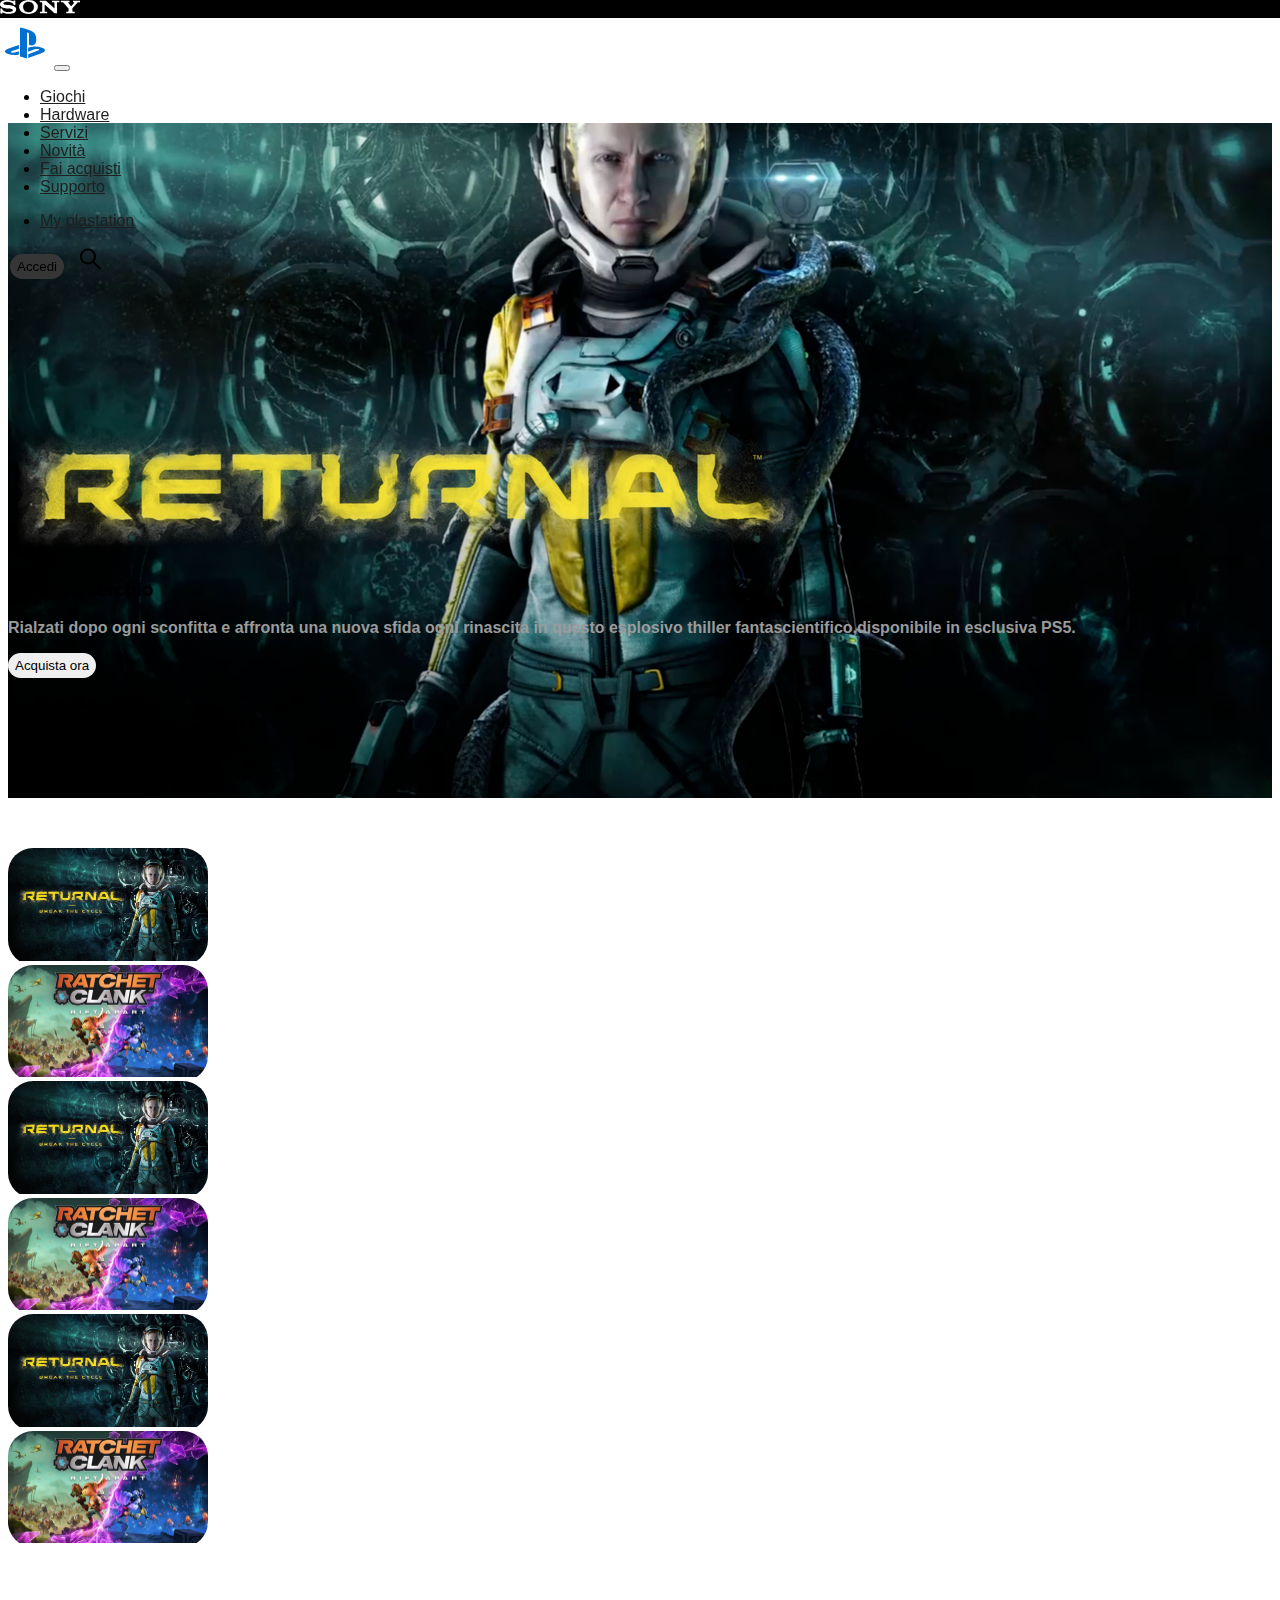
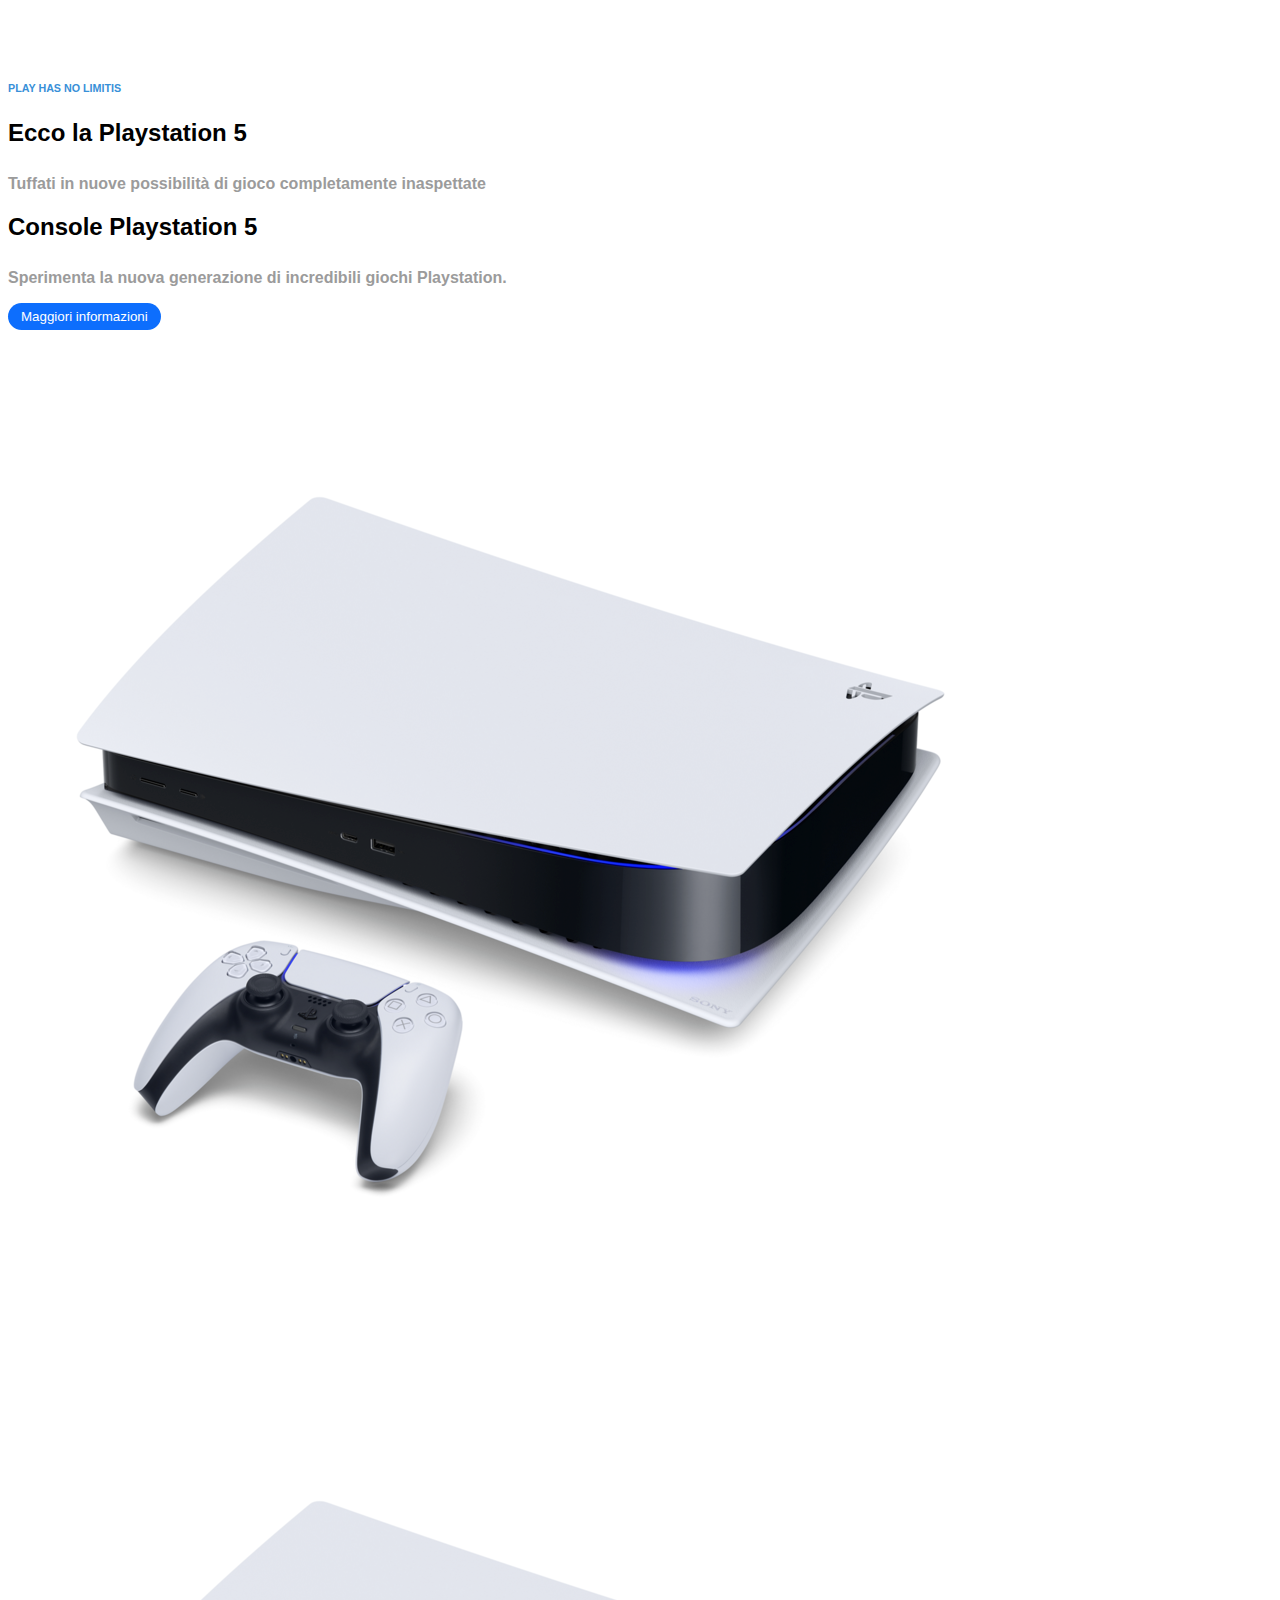
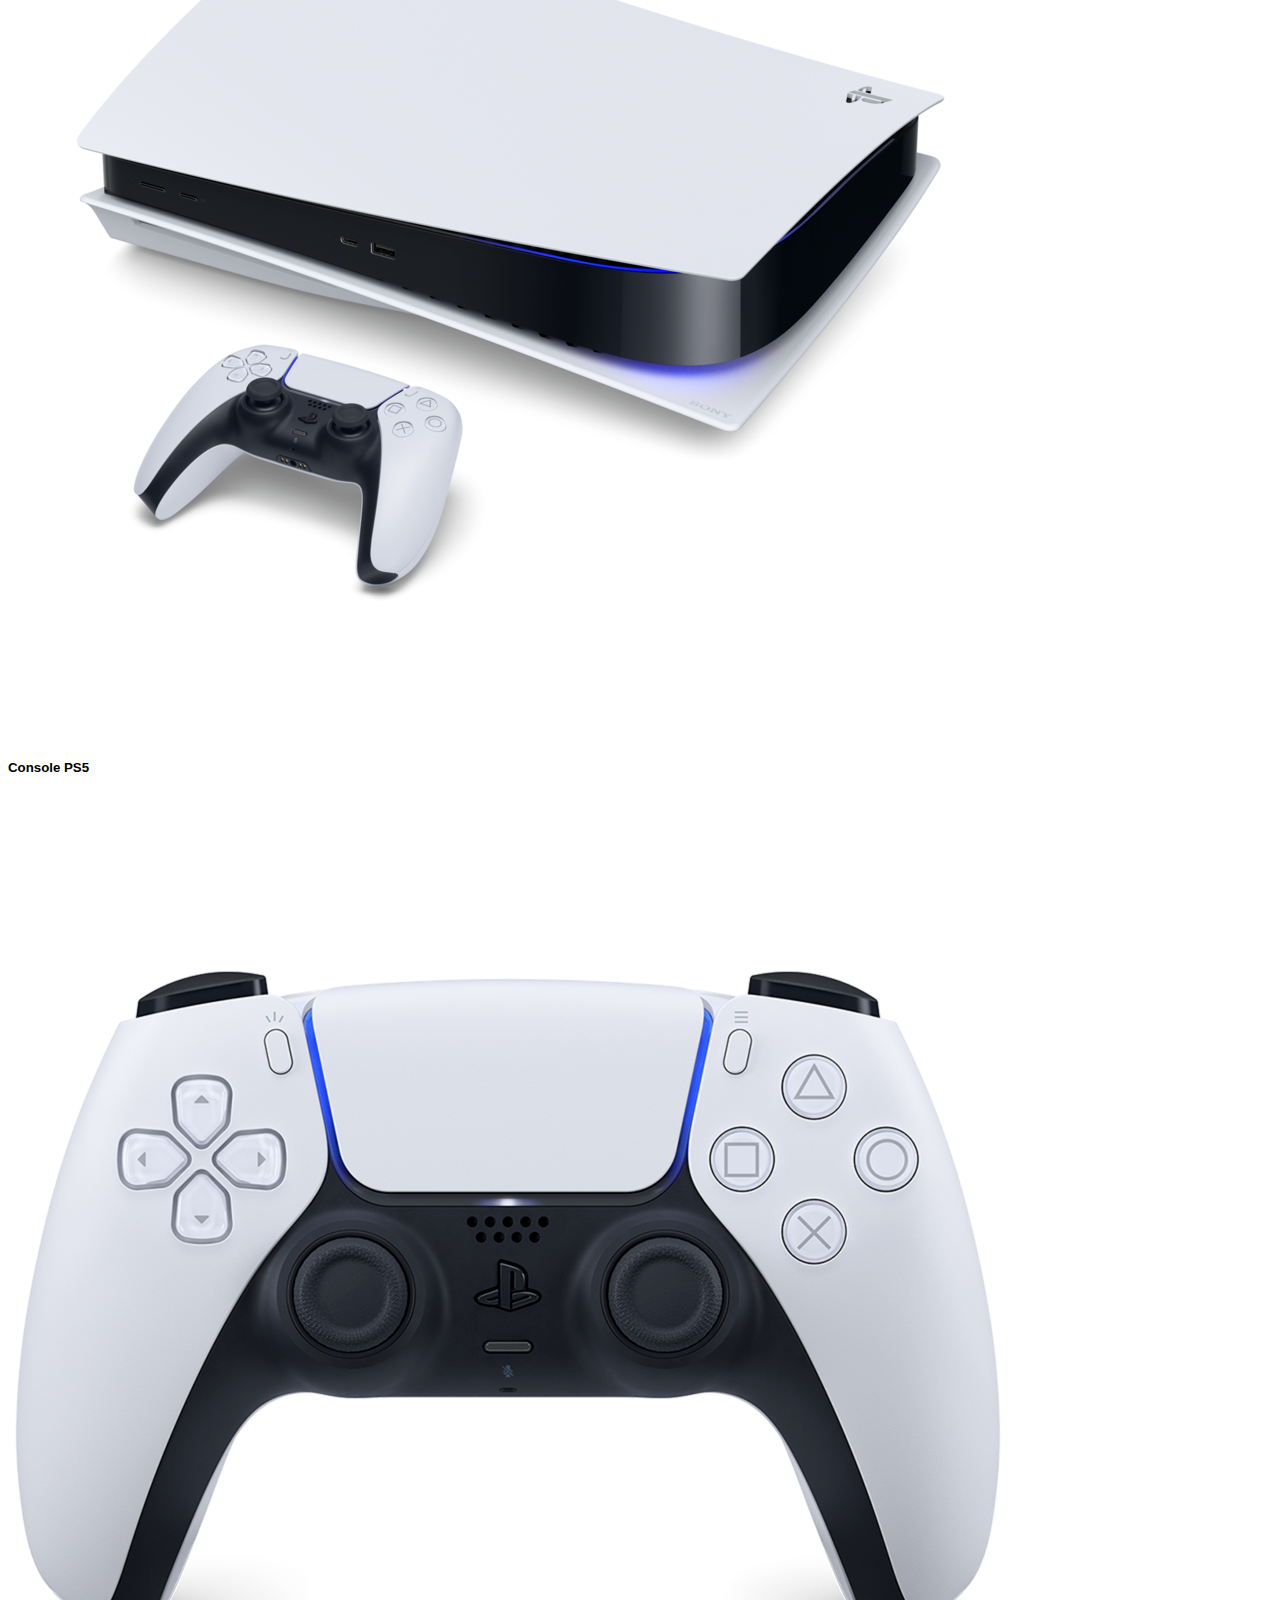
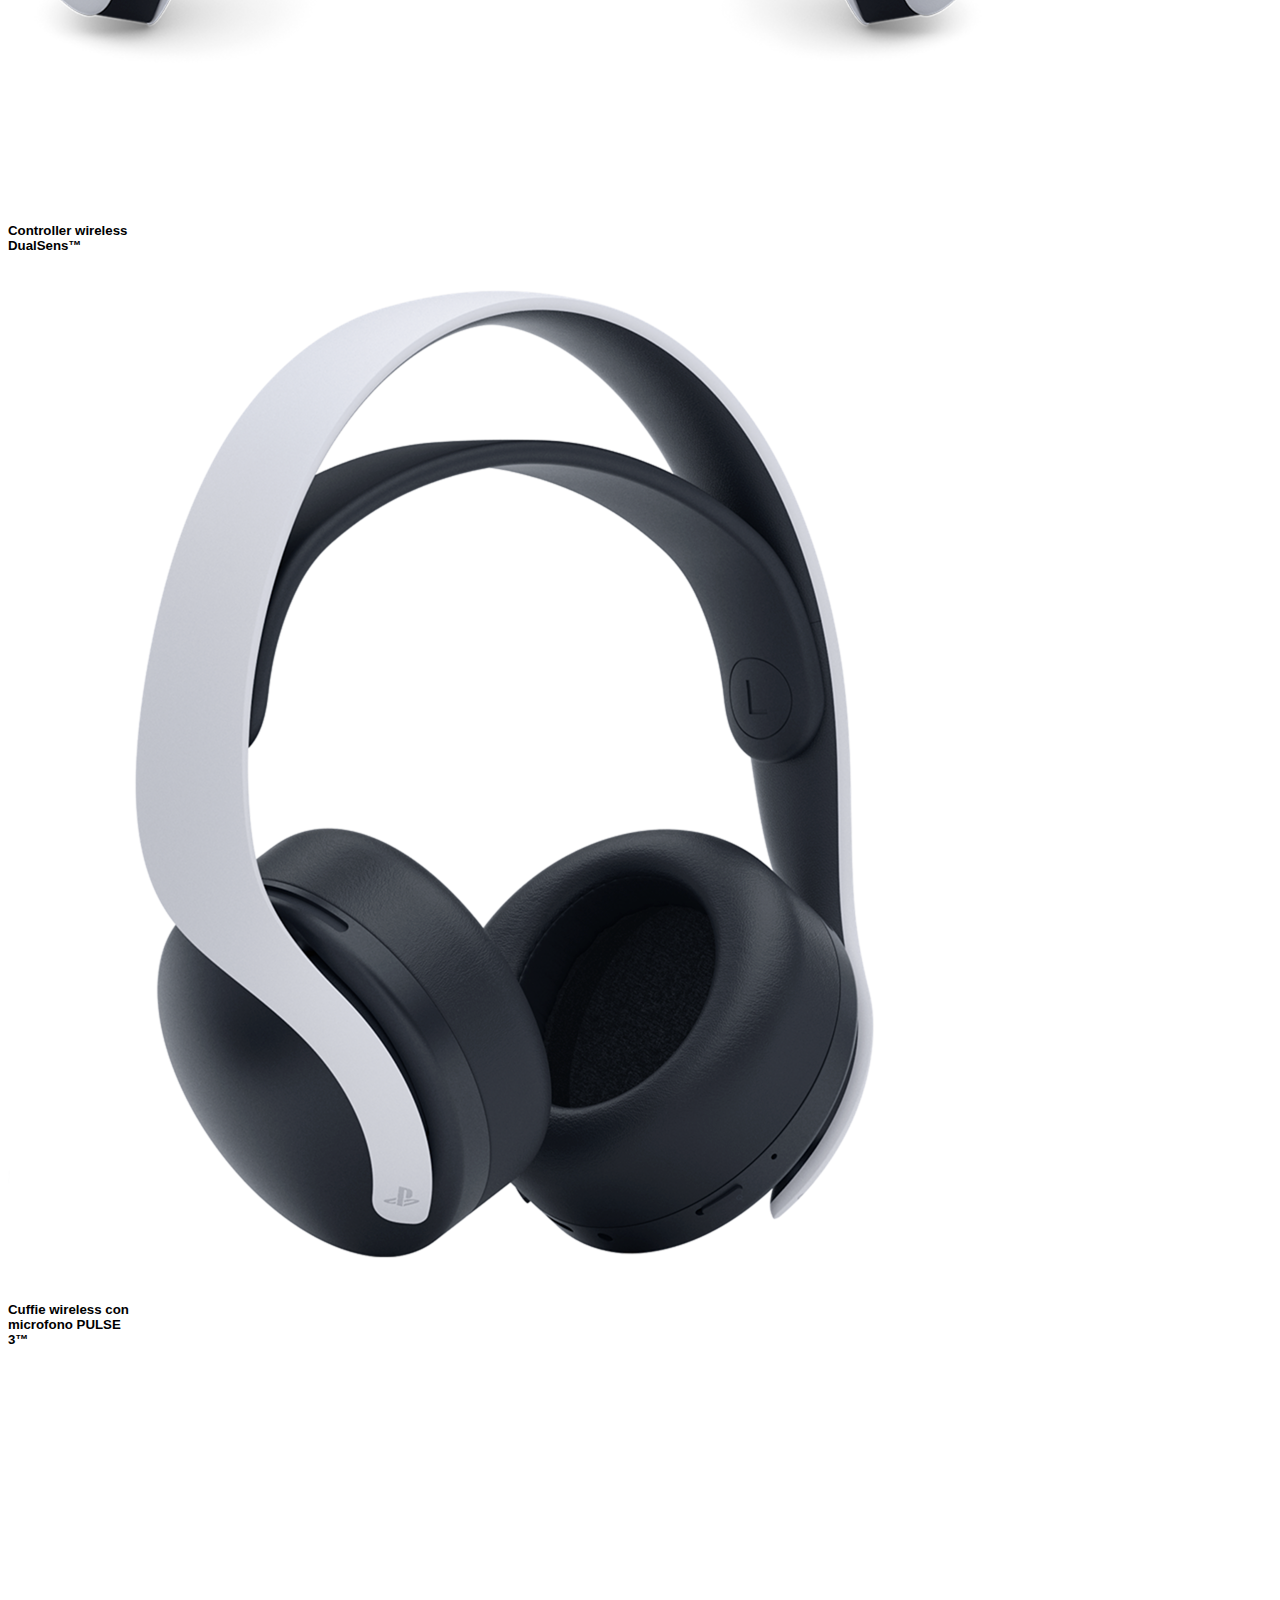
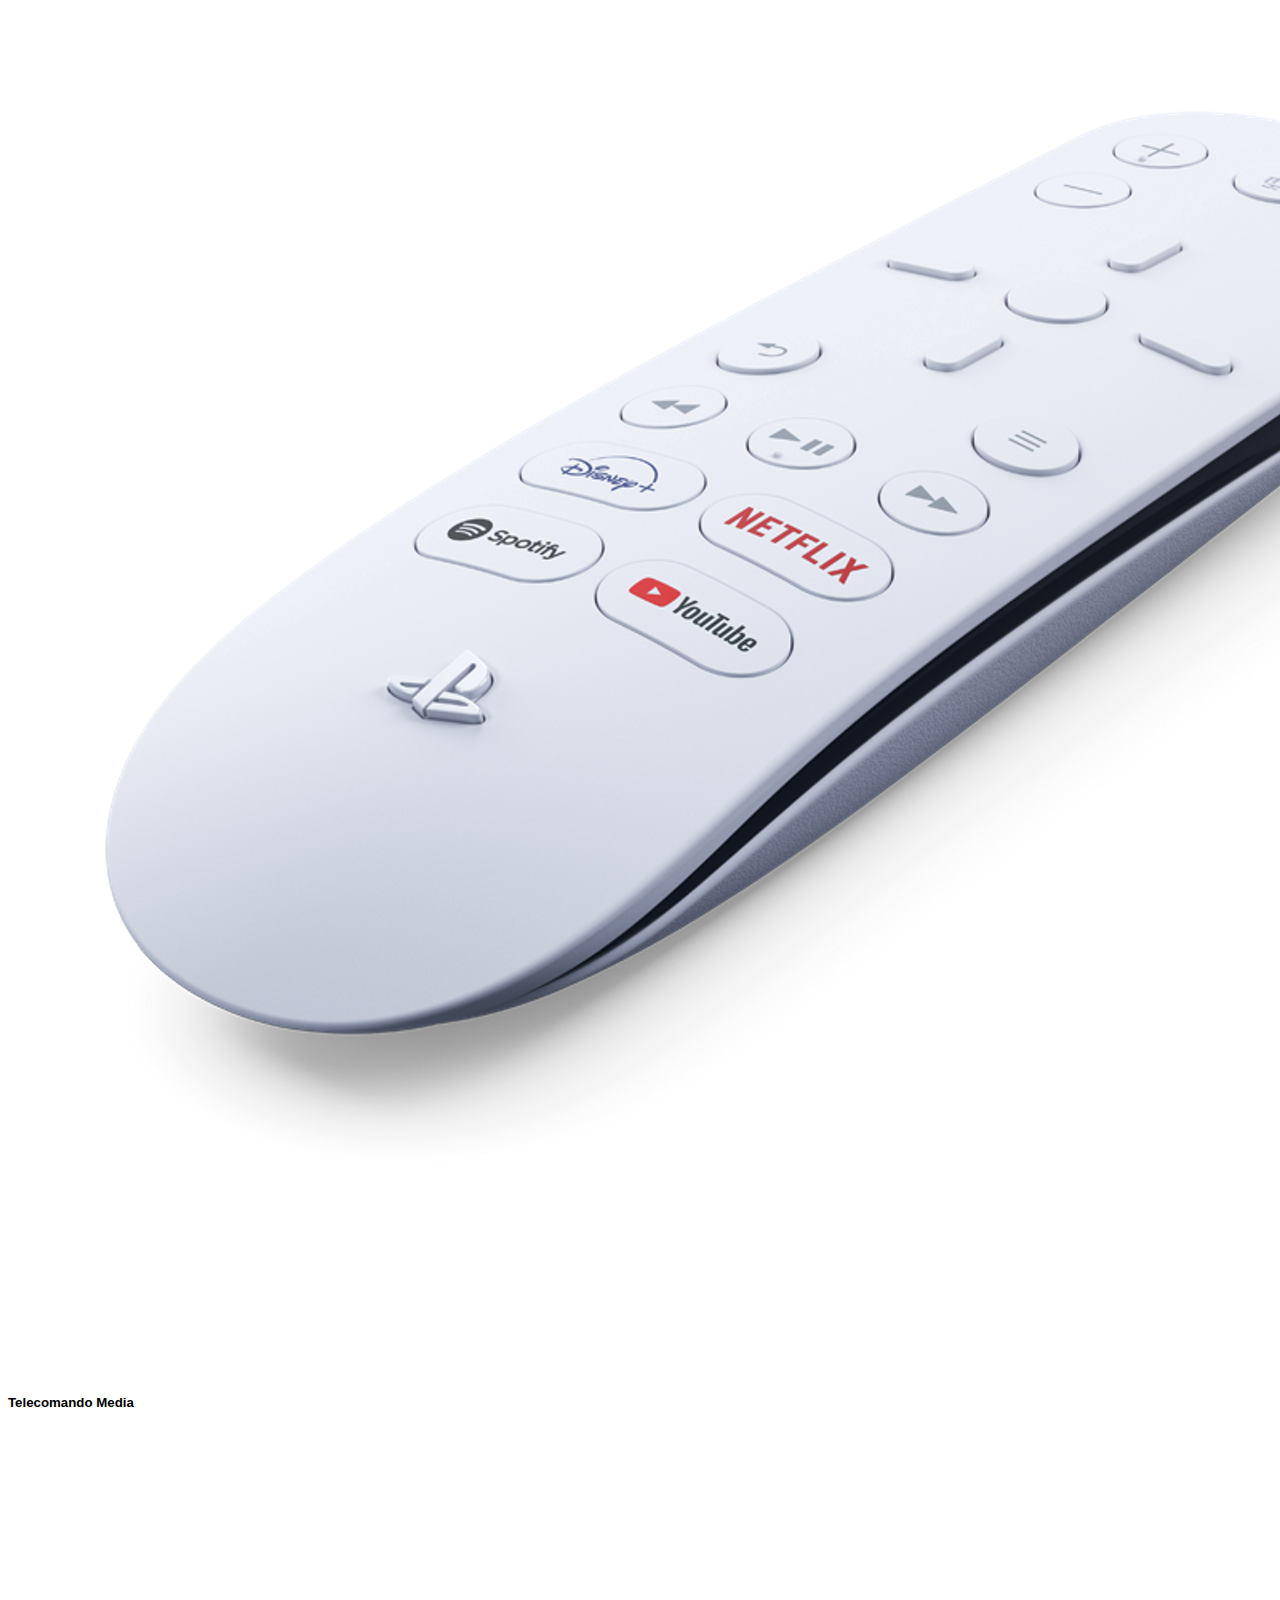
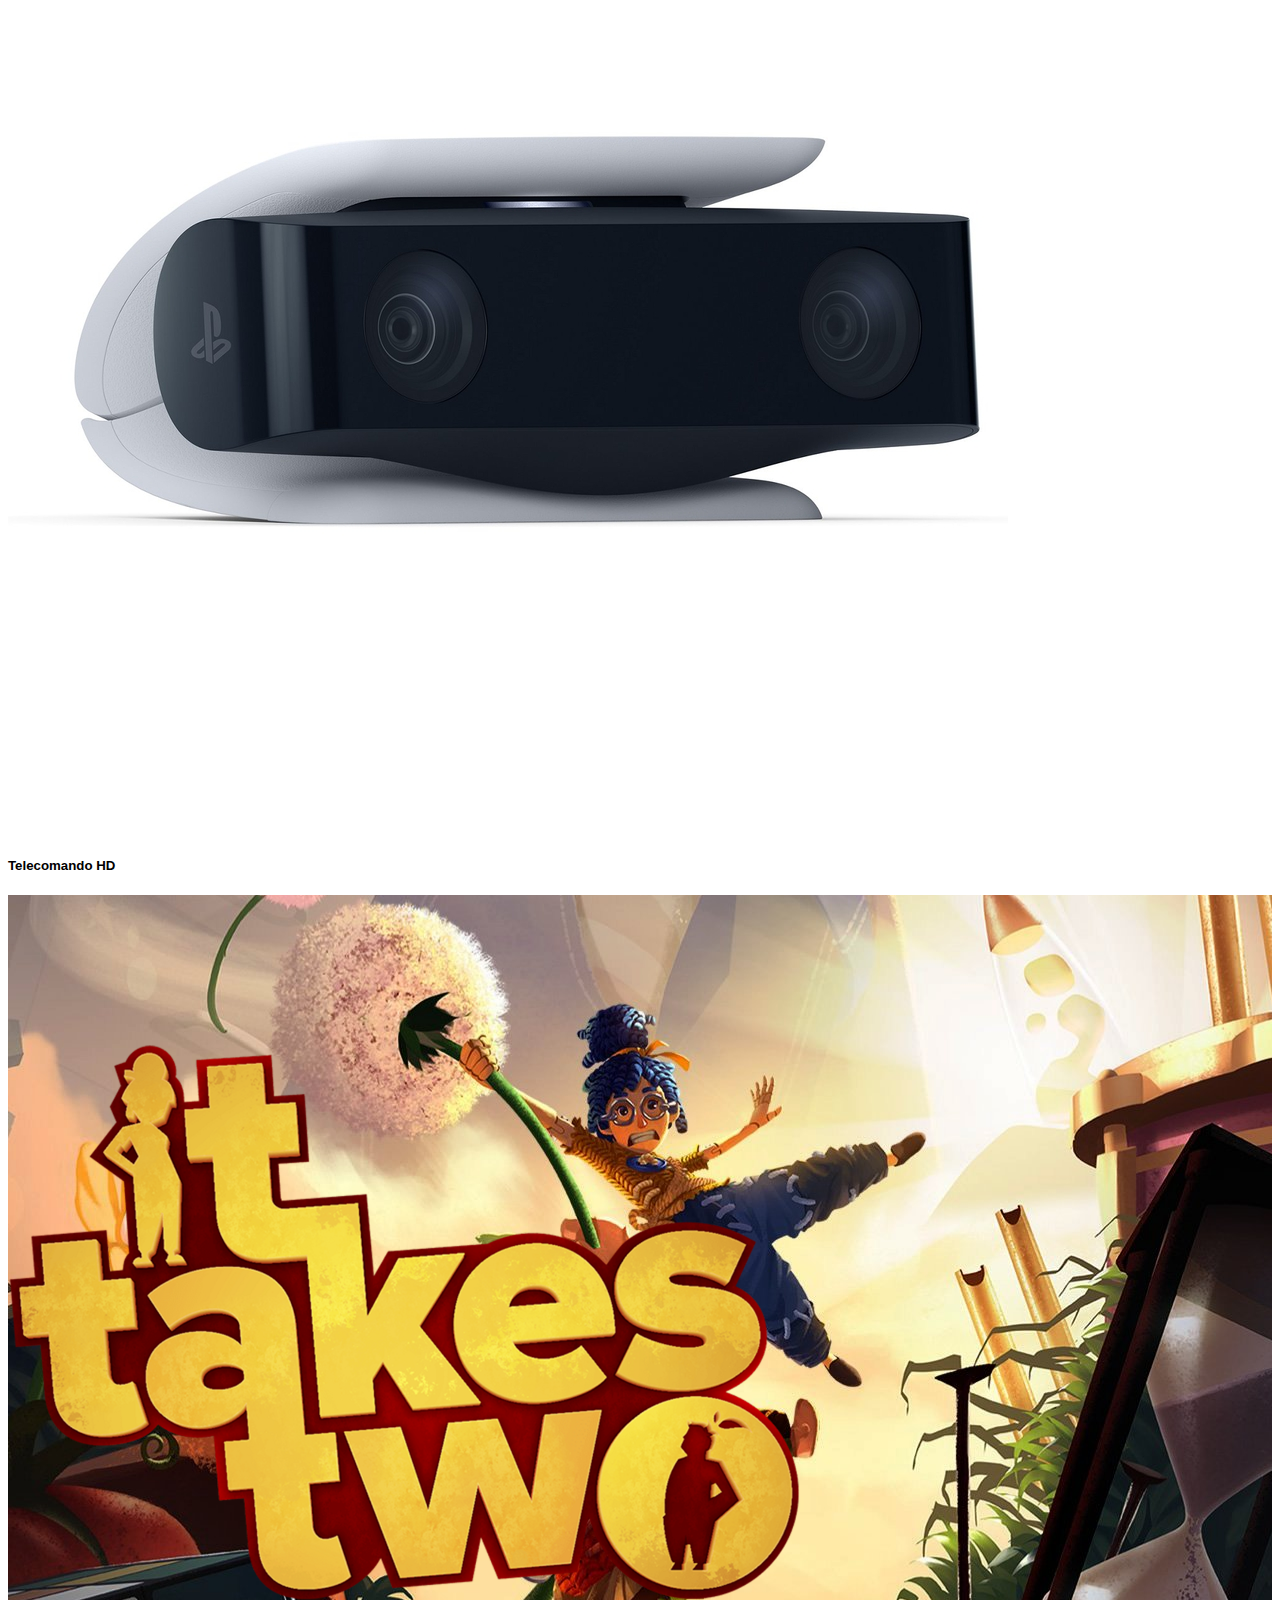
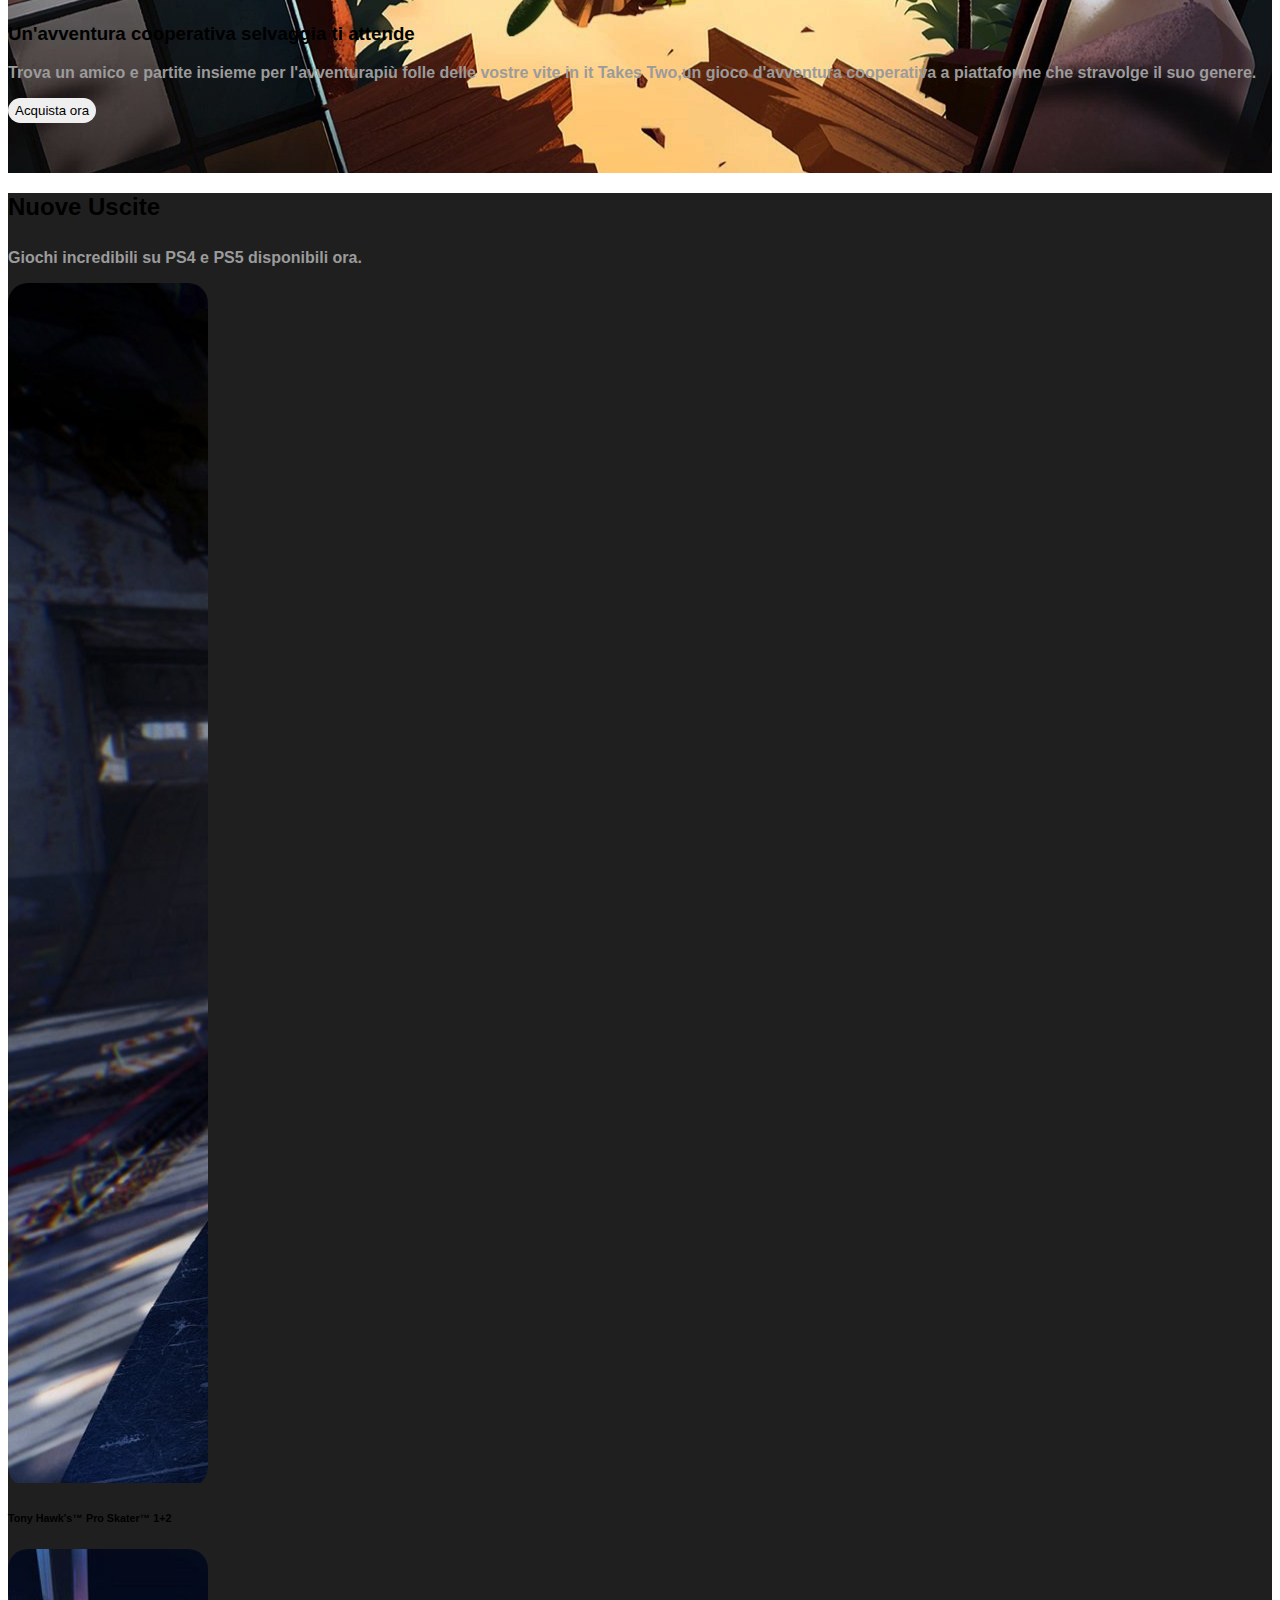
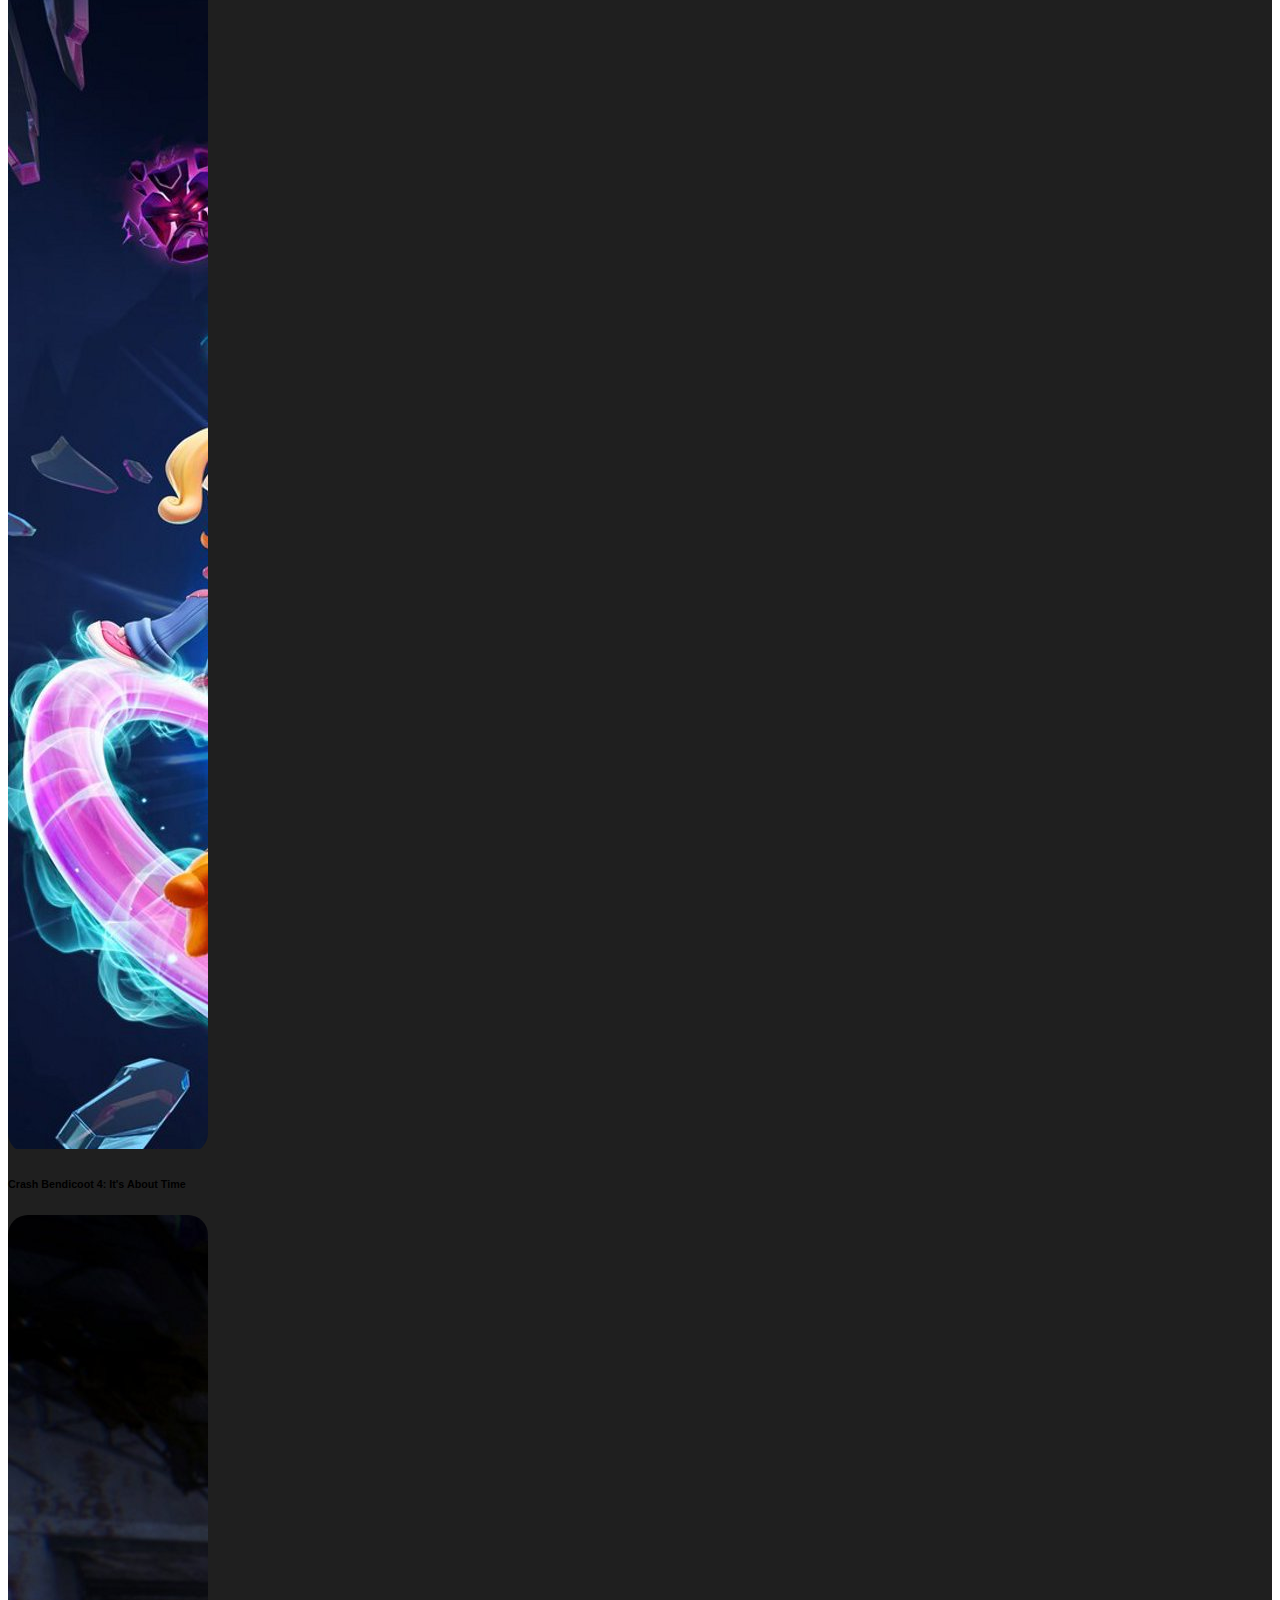
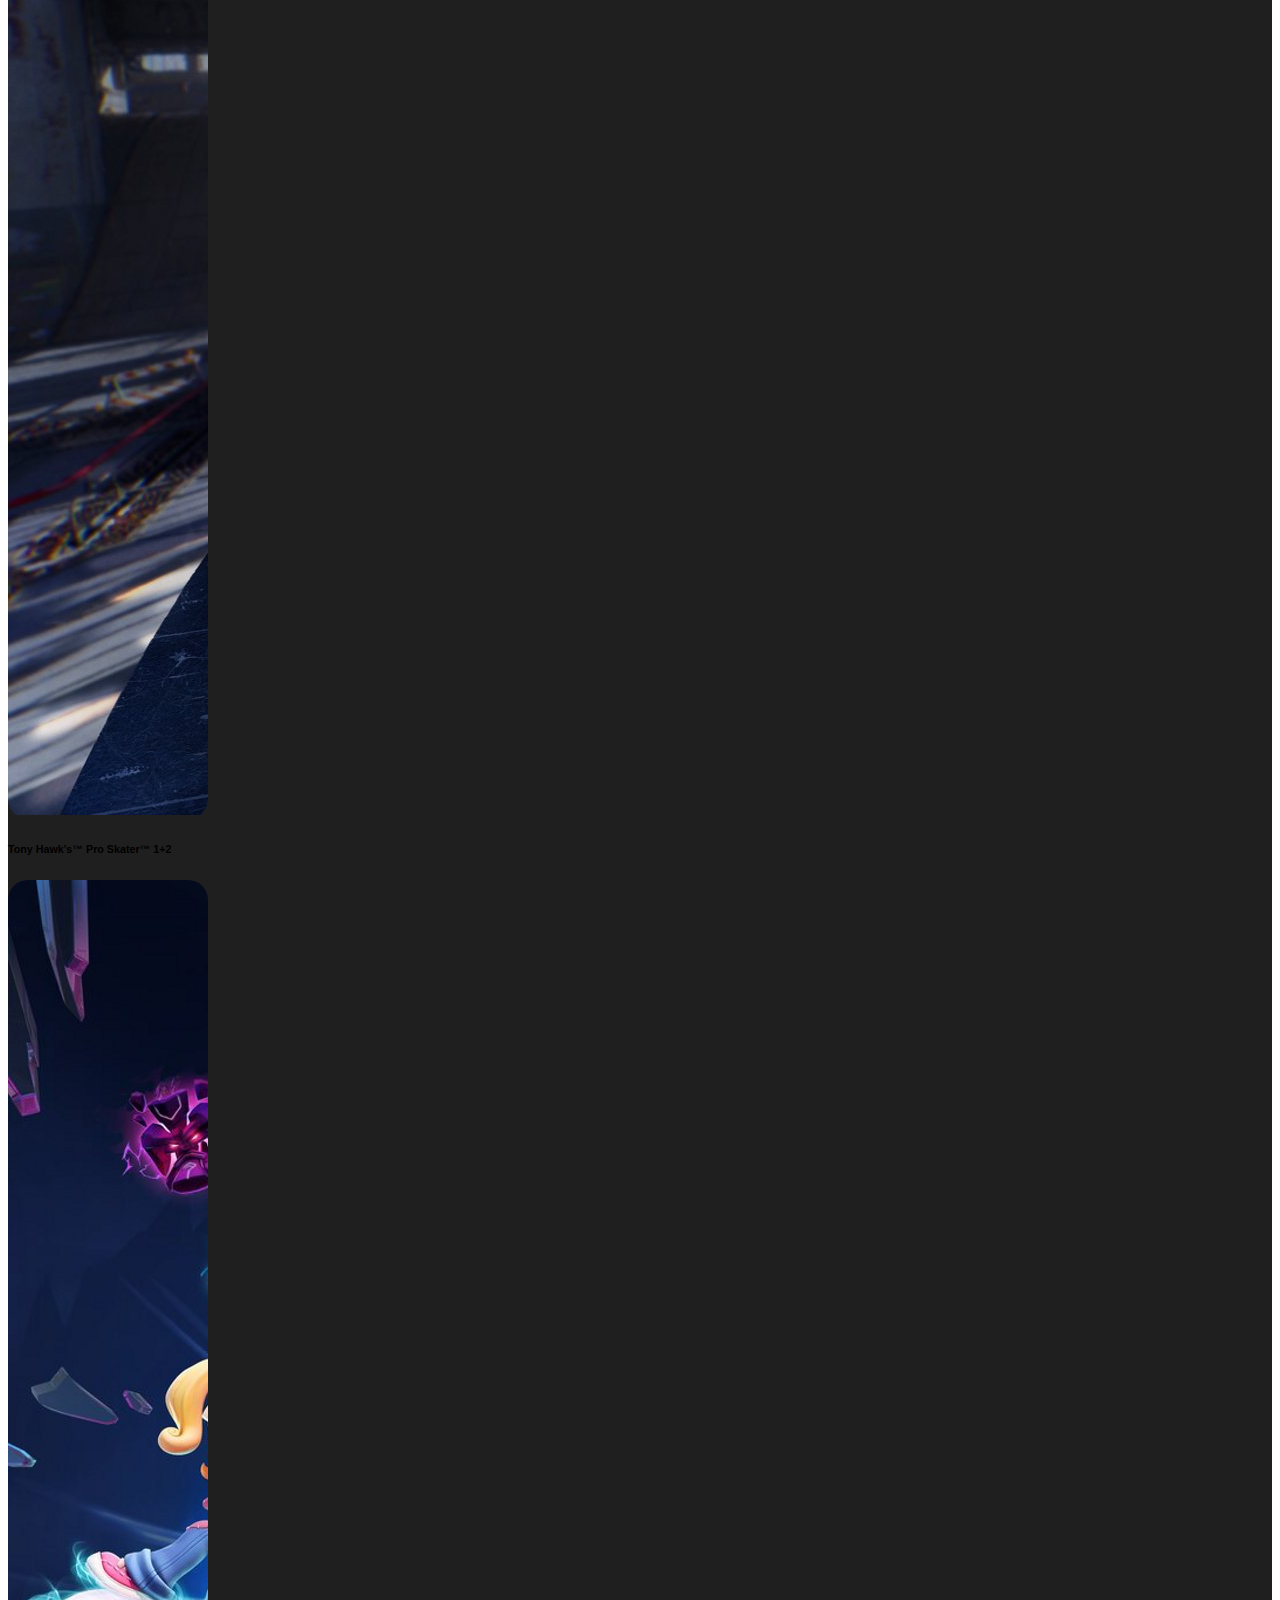
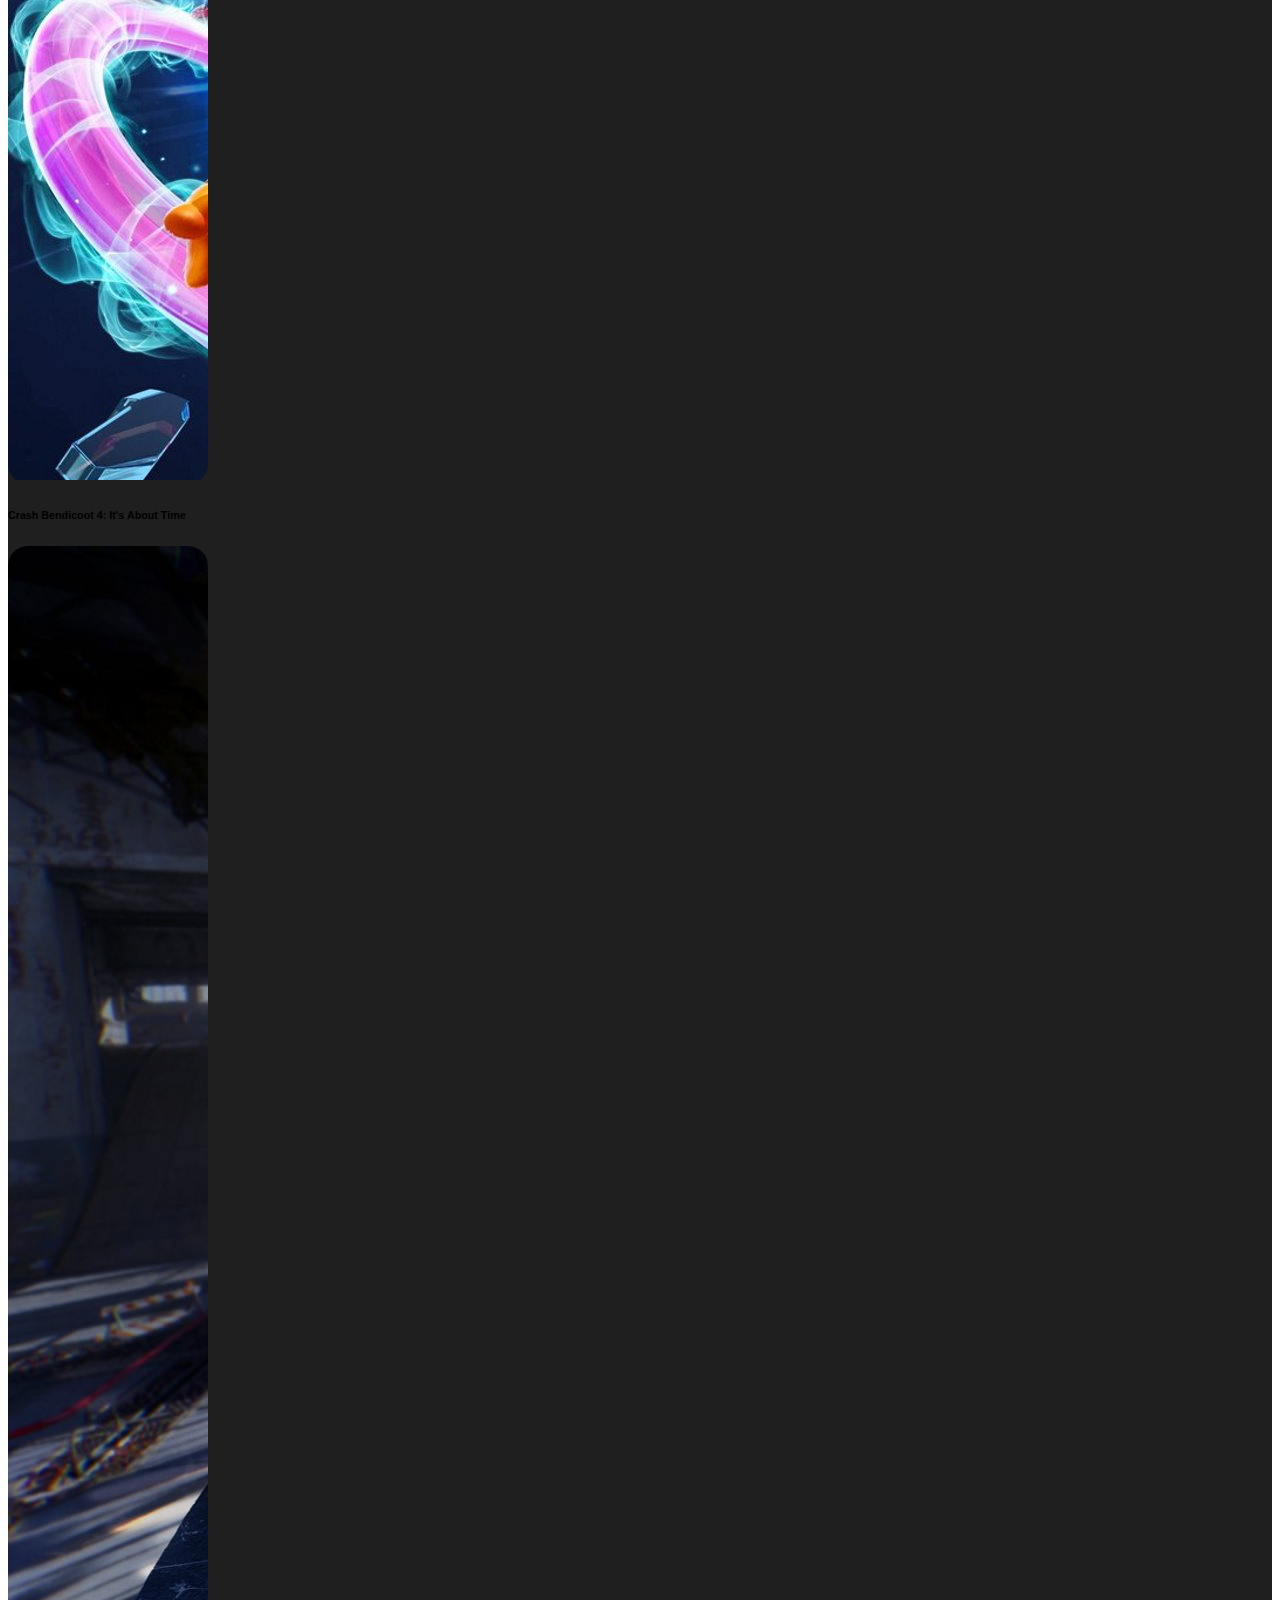
==== index.html @ 3e057c7f "add Section new releases" ====
<!DOCTYPE html>
<html lang="en">
    <head>
        <meta charset="UTF-8">
        <meta http-equiv="X-UA-Compatible" content="IE=edge">
        <meta name="viewport" content="width=device-width, initial-scale=1.0">
        <!-- Bootstrap -->
        <link href="https://cdn.jsdelivr.net/npm/bootstrap@5.1.3/dist/css/bootstrap.min.css" rel="stylesheet" integrity="sha384-1BmE4kWBq78iYhFldvKuhfTAU6auU8tT94WrHftjDbrCEXSU1oBoqyl2QvZ6jIW3" crossorigin="anonymous">
        <!--/ Bootstrap -->
        <!-- Fontawesome -->
        <link rel="stylesheet" href="https://cdnjs.cloudflare.com/ajax/libs/font-awesome/6.1.1/css/all.min.css" integrity="sha512-KfkfwYDsLkIlwQp6LFnl8zNdLGxu9YAA1QvwINks4PhcElQSvqcyVLLD9aMhXd13uQjoXtEKNosOWaZqXgel0g==" crossorigin="anonymous" referrerpolicy="no-referrer" />
        <link rel="stylesheet" href="https://cdnjs.cloudflare.com/ajax/libs/font-awesome/6.1.1/css/all.min.css" integrity="sha512-KfkfwYDsLkIlwQp6LFnl8zNdLGxu9YAA1QvwINks4PhcElQSvqcyVLLD9aMhXd13uQjoXtEKNosOWaZqXgel0g==" crossorigin="anonymous" referrerpolicy="no-referrer" />
        <!--/ Fontawesome -->
        <link rel="stylesheet" href="./css/style.css">
        <title>Playstation</title>
    </head>
    <body>

        <header>
            <!-- header-top -->
            <div class="header-top p-2 d-flex justify-content-end">
                <div class="header-top-logo">
                    <img class="w-100" src="./img/sony_logo.svg" alt="logo sony">
                </div>
            </div>
            <!-- navbar -->
            <nav class="navbar navbar-expand-lg navbar-light bg-light">
                <div class="container-fluid">
                    <a class="navbar-brand" href="#"><img src="./img/play_logo.svg" alt="logo-play"></a>
                    <button class="navbar-toggler" type="button" data-bs-toggle="collapse" data-bs-target="#navbarSupportedContent" aria-controls="navbarSupportedContent" aria-expanded="false" aria-label="Toggle navigation">
                        <span class="navbar-toggler-icon"></span>
                    </button>
                    <div class="collapse navbar-collapse" id="navbarSupportedContent">
                        <ul class="navbar-nav">
                            <li class="nav-item pe-2">
                                <a class="nav-link" href="#">Giochi <i class="fa-solid fa-angle-down"></i></a>
                            </li>
                            <li class="nav-item pe-2">
                                <a class="nav-link" href="#">Hardware <i class="fa-solid fa-angle-down"></i></a>
                            </li>
                            <li class="nav-item pe-2">
                                <a class="nav-link" href="#">Servizi <i class="fa-solid fa-angle-down"></i></a>
                            </li>
                            <li class="nav-item pe-2">
                                <a class="nav-link" href="#">Novità <i class="fa-solid fa-angle-down"></i></a>
                            </li>
                            <li class="nav-item pe-2">
                                <a class="nav-link" href="#">Fai acquisti <i class="fa-solid fa-angle-down"></i></a>
                            </li>
                            <li class="nav-item pe-2">
                                <a class="nav-link" href="#">Supporto <i class="fa-solid fa-angle-down"></i></a>
                            </li>
                        </ul>
                    </div>
                    <div class="collapse navbar-collapse justify-content-end" id="navbarSupportedContent">
                        <ul class="navbar-nav">
                            <li class="nav-item pe-2">
                                <a class="nav-link" href="#">My plastation <i class="fa-solid fa-angle-down"></i></a>
                            </li>
                        </ul>
                        <button class="my-btn btn_black text-white">Accedi</button>
                        <img class="img-lens" src="./img/lens.svg" alt="lens">
                    </div>
                </div>
            </nav>
        </header>

        <main>
            <!-- Section Jumbo -->
            <div class="section">
                <div class="jumbo">
                    <div class="container">
                        <div class="row">
                            <div class="col-xs-12 col-md-6 col-lg-3">
                                <div class="col_jumbo">
                                    <div class="logo-jumbo">
                                        <img class="w-100" src="./img/returnal-hero-banner-logo.png" alt="">
                                    </div>
                                    <div class="section-title-jumbo text-white">
                                        <h3 class="py-2 fw-bold">Rompi il cerchio</h3>
                                        <p class="pb-2 text-white">Rialzati dopo ogni sconfitta e affronta una nuova sfida ogni rinascita in questo esplosivo thiller fantascientifico,disponibile in esclusiva PS5.</p>
                                        <button class="my-btn btn-danger">Acquista ora</button>
                                    </div>
                                </div>
                            </div>
                        </div>
                    </div>
                </div>
                <div class="container">
                    <div class="card_jumbo">
                        <div class="row">
                            <div class="col-xs-6 col-sm-4 col-lg-2 ">
                                <div class="card_games m-3">
                                    <a href="#"><img src="./img/returnal-listing-thumb-01-ps5.jpg" alt="return"></a>
                                </div>
                            </div>
                            <div class="col-xs-6 col-sm-4 col-lg-2 ">
                                <div class="card_games m-3">
                                    <a href="#"><img src="./img/ratchet-and-clank-rift-apart-keyart.jpg" alt="rachet"></a>
                                </div>
                            </div>
                            <div class="col-xs-6 col-sm-4 col-lg-2">
                                <div class="card_games m-3">
                                    <a href="#"><img src="./img/returnal-listing-thumb-01-ps5.jpg" alt="return"></a>
                                </div>
                            </div>
                            <div class="col-xs-6 col-sm-4  col-lg-2">
                                <div class="card_games m-3">
                                    <a href="#"><img src="./img/ratchet-and-clank-rift-apart-keyart.jpg" alt="rachet"></a>
                                </div>
                            </div>
                            <div class="col-xs-6 col-sm-4  col-lg-2">
                                <div class="card_games m-3">
                                    <a href="#"><img src="./img/returnal-listing-thumb-01-ps5.jpg" alt="return"></a>
                                </div>
                            </div>
                            <div class="col-xs-6 col-sm-4 col-lg-2">
                                <div class="card_games m-3">
                                    <a href="#"><img src="./img/ratchet-and-clank-rift-apart-keyart.jpg" alt="rachet"></a>
                                </div>
                            </div>
                        </div>
                    </div>
                </div>
            </div>

            <!-- Playstation5 -->
            <div class="section">
                <div class="container">
                    <div class="section-play5 text-center">
                        <h6 class="fw-bold">PLAY HAS NO LIMITIS</h6>
                        <h2 class="pb-2">Ecco la Playstation 5</h2>
                        <p>Tuffati in nuove possibilità di gioco completamente inaspettate</p>
                    </div>
                    <div class="row align-items-center">
                        <div class="col-xs-12 col-md-6">
                            <div class="box-description">
                                <h2>Console Playstation 5</h2>
                                <p>Sperimenta la nuova generazione di incredibili giochi Playstation.</p>
                                <button class="my-btn btn_primary">Maggiori informazioni</button>
                            </div>
                        </div>
                        <div class="col-xs-12 col-md-6">
                            <div class="img-playstation5">
                                <img class="w-100" src="./img/playstation-5-thumb.png" alt="play5">
                            </div>
                        </div>
                    </div>
                    <div class="row row-cols-3 row-cols-md-5 pt-4">
                        <div class=" col">
                            <div class="box-img">
                                <a class="d-block" href="#"><img class="w-100" src="./img/playstation-5-thumb.png" alt="play5"></a>
                                <h5 class="fs-6 text-center">Console PS5</h5>
                            </div>
                        </div>
                        <div class=" col">
                            <div class="box-img">
                                <a class="d-block" href="#"><img class="w-100" src="./img/joypad-thumb.png" alt="joypad"></a>
                                <h5 class="fs-6 text-center">Controller wireless DualSens™</h5>
                            </div>
                        </div>
                        <div class=" col">
                            <div class="box-img">
                                <a class="d-block" href="#"><img class="w-100" src="./img/headset-thumb.png" alt="headset"></a>
                                <h5 class="fs-6 text-center">Cuffie wireless con microfono PULSE 3™</h5>
                            </div>
                        </div>
                        <div class="col">
                            <div class="box-img">
                                <a class="d-block" href="#"><img class="w-100" src="./img/remote-thumb.png" alt="remoto"></a>
                                <h5 class="fs-6 text-center">Telecomando Media</h5>
                            </div>
                        </div>
                        <div class="col">
                            <div class="box-img">
                                <a class="d-block" href="#"><img class="w-100" src="./img/camera-thumb.jpg" alt="comera hd"></a>
                                <h5 class="fs-6 text-center">Telecomando HD</h5>
                            </div>
                        </div>
                    </div>
                </div>
            </div>

            <!-- Banner it take two -->
            <div class="section mt-5">
                <div class="banner-take">
                    <div class="container">
                        <div class="row">
                            <div class="col-xs-12 col-md-6 col-lg-4">
                                <div class="col_banner">
                                    <div class="logo-banner pb-4">
                                        <img class="w-100" src="./img/it-takes-two-logo.png" alt="logo takes">
                                    </div>
                                    <div class="section-title-banner text-white">
                                        <h3 class="py-4 fs-1 fw-bold">Un'avventura cooperativa selvaggia ti attende</h3>
                                        <p class="pb-2 text-white">Trova un amico e partite insieme per l'avventurapiù folle delle vostre vite in it Takes Two,un gioco d'avventura cooperativa a piattaforme che stravolge il suo genere.</p>
                                        <button class="my-btn btn-danger">Acquista ora</button>
                                    </div>
                                </div>
                            </div>
                        </div>
                    </div>

                </div>
            </div>

            <!-- Section Nuove uscite -->
            <div class="section">
                <div class="banner-nuove-uscite pt-4">
                    <div class="container">
                        <div class="row">
                            <div class="col">
                                <div class="box-uscite text-white">
                                    <h2>Nuove Uscite</h2>
                                    <p class="text-white fs-4">Giochi incredibili su PS4 e PS5 disponibili ora.</p>
                                </div>
                            </div>
                        </div>
                        <div class="row">
                            <div class="col-xs-6 col-sm-4 col-md-4 col-lg-2">
                                <div class="card_games_now text-white pb-4">
                                    <div class="img_card_games mb-3">
                                        <img class="w-100" src="./img/tony-hawks-pro-skater-1-2-store-art.jpg" alt="tony">
                                    </div>
                                    <h6>Tony Hawk's™ Pro Skater™ 1+2</h6>
                                </div>
                            </div>
                            <div class="col-xs-6 col-sm-4 col-md-4 col-lg-2">
                                <div class="card_games_now text-white pb-4">
                                    <div class="img_card_games mb-3">
                                        <img class="w-100" src="./img/crash-bandicoot-4-its-about-time-store-art.jpg" alt="crash">
                                    </div>
                                    <h6>Crash Bendicoot 4: It's About Time</h6>
                                </div>
                            </div>
                            <div class="col-xs-6 col-sm-4 col-md-4 col-lg-2">
                                <div class="card_games_now text-white pb-4">
                                    <div class="img_card_games mb-3">
                                        <img class="w-100" src="./img/tony-hawks-pro-skater-1-2-store-art.jpg" alt="tony">
                                    </div>
                                    <h6>Tony Hawk's™ Pro Skater™ 1+2</h6>
                                </div>
                            </div>
                            <div class="col-xs-6 col-sm-4 col-md-4 col-lg-2">
                                <div class="card_games_now text-white pb-4">
                                    <div class="img_card_games mb-3">
                                        <img class="w-100" src="./img/crash-bandicoot-4-its-about-time-store-art.jpg" alt="crash">
                                    </div>
                                    <h6>Crash Bendicoot 4: It's About Time</h6>
                                </div>
                            </div>
                            <div class="col-xs-6 col-sm-4 col-md-4 col-lg-2">
                                <div class="card_games_now text-white pb-4">
                                    <div class="img_card_games mb-3">
                                        <img class="w-100" src="./img/tony-hawks-pro-skater-1-2-store-art.jpg" alt="tony">
                                    </div>
                                    <h6>Tony Hawk's™ Pro Skater™ 1+2</h6>
                                </div>
                            </div>
                            <div class="col-xs-6 col-sm-4 col-md-4 col-lg-2">
                                <div class="card_games_now text-white pb-4">
                                    <div class="img_card_games mb-3">
                                        <img class="w-100" src="./img/crash-bandicoot-4-its-about-time-store-art.jpg" alt="crash">
                                    </div>
                                    <h6>Crash Bendicoot 4: It's About Time</h6>
                                </div>
                            </div>
                            <div class="col-xs-6 col-sm-4 col-md-4 col-lg-2">
                                <div class="card_games_now text-white pb-4">
                                    <div class="img_card_games mb-3">
                                        <img class="w-100" src="./img/tony-hawks-pro-skater-1-2-store-art.jpg" alt="tony">
                                    </div>
                                    <h6>Tony Hawk's™ Pro Skater™ 1+2</h6>
                                </div>
                            </div>
                            <div class="col-xs-6 col-sm-4 col-md-4 col-lg-2">
                                <div class="card_games_now text-white pb-4">
                                    <div class="img_card_games mb-3">
                                        <img class="w-100" src="./img/tony-hawks-pro-skater-1-2-store-art.jpg" alt="tony">
                                    </div>
                                    <h6>Tony Hawk's™ Pro Skater™ 1+2</h6>
                                </div>
                            </div>
                            <div class="col-xs-6 col-sm-4 col-md-4 col-lg-2">
                                <div class="card_games_now text-white pb-4">
                                    <div class="img_card_games mb-3">
                                        <img class="w-100" src="./img/crash-bandicoot-4-its-about-time-store-art.jpg" alt="crash">
                                    </div>
                                    <h6>Crash Bendicoot 4: It's About Time</h6>
                                </div>
                            </div>
                            <div class="col-xs-6 col-sm-4 col-md-4 col-lg-2">
                                <div class="card_games_now text-white pb-4">
                                    <div class="img_card_games mb-3">
                                        <img class="w-100" src="./img/tony-hawks-pro-skater-1-2-store-art.jpg" alt="tony">
                                    </div>
                                    <h6>Tony Hawk's™ Pro Skater™ 1+2</h6>
                                </div>
                            </div>
                            <div class="col-xs-6 col-sm-4 col-md-4 col-lg-2">
                                <div class="card_games_now text-white pb-4">
                                    <div class="img_card_games mb-3">
                                        <img class="w-100" src="./img/crash-bandicoot-4-its-about-time-store-art.jpg" alt="crash">
                                    </div>
                                    <h6>Crash Bendicoot 4: It's About Time</h6>
                                </div>
                            </div>
                            <div class="col-xs-6 col-sm-4 col-md-4 col-lg-2">
                                <div class="card_games_now text-white pb-4">
                                    <div class="img_card_games mb-3">
                                        <img class="w-100" src="./img/tony-hawks-pro-skater-1-2-store-art.jpg" alt="tony">
                                    </div>
                                    <h6>Tony Hawk's™ Pro Skater™ 1+2</h6>
                                </div>
                            </div>
                        </div>
                    </div>
                </div>
            </div>

            <!-- Playstation4 -->

            <!-- Banner playstation4 -->

            <!-- Nuovi sconti -->

            <!-- Banner Playstation now -->

            <!-- Section Social -->
        </main>

        <footer>

        </footer>
        
    </body>
</html>
---- css/style.css ----
@import url("./buttons.css");
@import url("/css/hover.css");

body {
    font-family: Arial, Helvetica, sans-serif;
}

:root {
    --bg_black: black;
    --color-p: #9b9b9b;
    --bs-primary: #0d6efd;
    --color-white:white;
}

/* Header */
header {
    position: fixed;
    top: 0;
    right: 0;
    left: 0;
    z-index: 10;
}

.header-top {
    background-color: var(--bg_black);
}

.header-top-logo {
    width: 5rem;
}

.fa-angle-down {
    color: #a9a9a9;
}

.img-lens {
    width: 25px;
}

.navbar-light .navbar-nav .nav-link {
    color: #1f1f1f;
}

/* Section Jumbo */
.jumbo {
    background-image: url("../img/jumbo-bg.png");
    background-repeat: no-repeat;
    background-position: center bottom;
    min-height: 680px;
}

.col_jumbo {
    padding-top: 18.75rem;
}

.logo-jumbo,
.logo-banner {
    width: 250px;
}

.section:first-child {
    padding: 6.875rem 0;
}

.card_jumbo {
    padding-top: 3.125rem;
}

.card_games {
    width: 200px;
    border-radius: 1.5625rem;
    overflow: hidden;
}

.card_games img {
    width: 100%;
}

/* Section playstation5 */
.section-play5 h6 {
    color: #3890d8;
}

.section p {
    color: var(--color-p);
    font-weight: bold;
}

h2 {
    font-weight: bold;
    padding-bottom: .5rem;
}

.box-img {
    max-width: 135px;
}

/* Section Banner */
.banner-take {
    background-image: url("../img/it-takes-two-hero-banner-desktop.jpg");
    background-repeat: no-repeat;
    background-position: center;
}

.col_banner {
    padding-top: 9.375rem;
    padding-bottom: 3.125rem;
}

/* Section Banner Uscite */
.banner-nuove-uscite {
    background-color: #1f1f1f;
}

.card_games_now {
    max-width: 200px;
}

.img_card_games {
    border-radius: 20px;
    overflow: hidden;
}
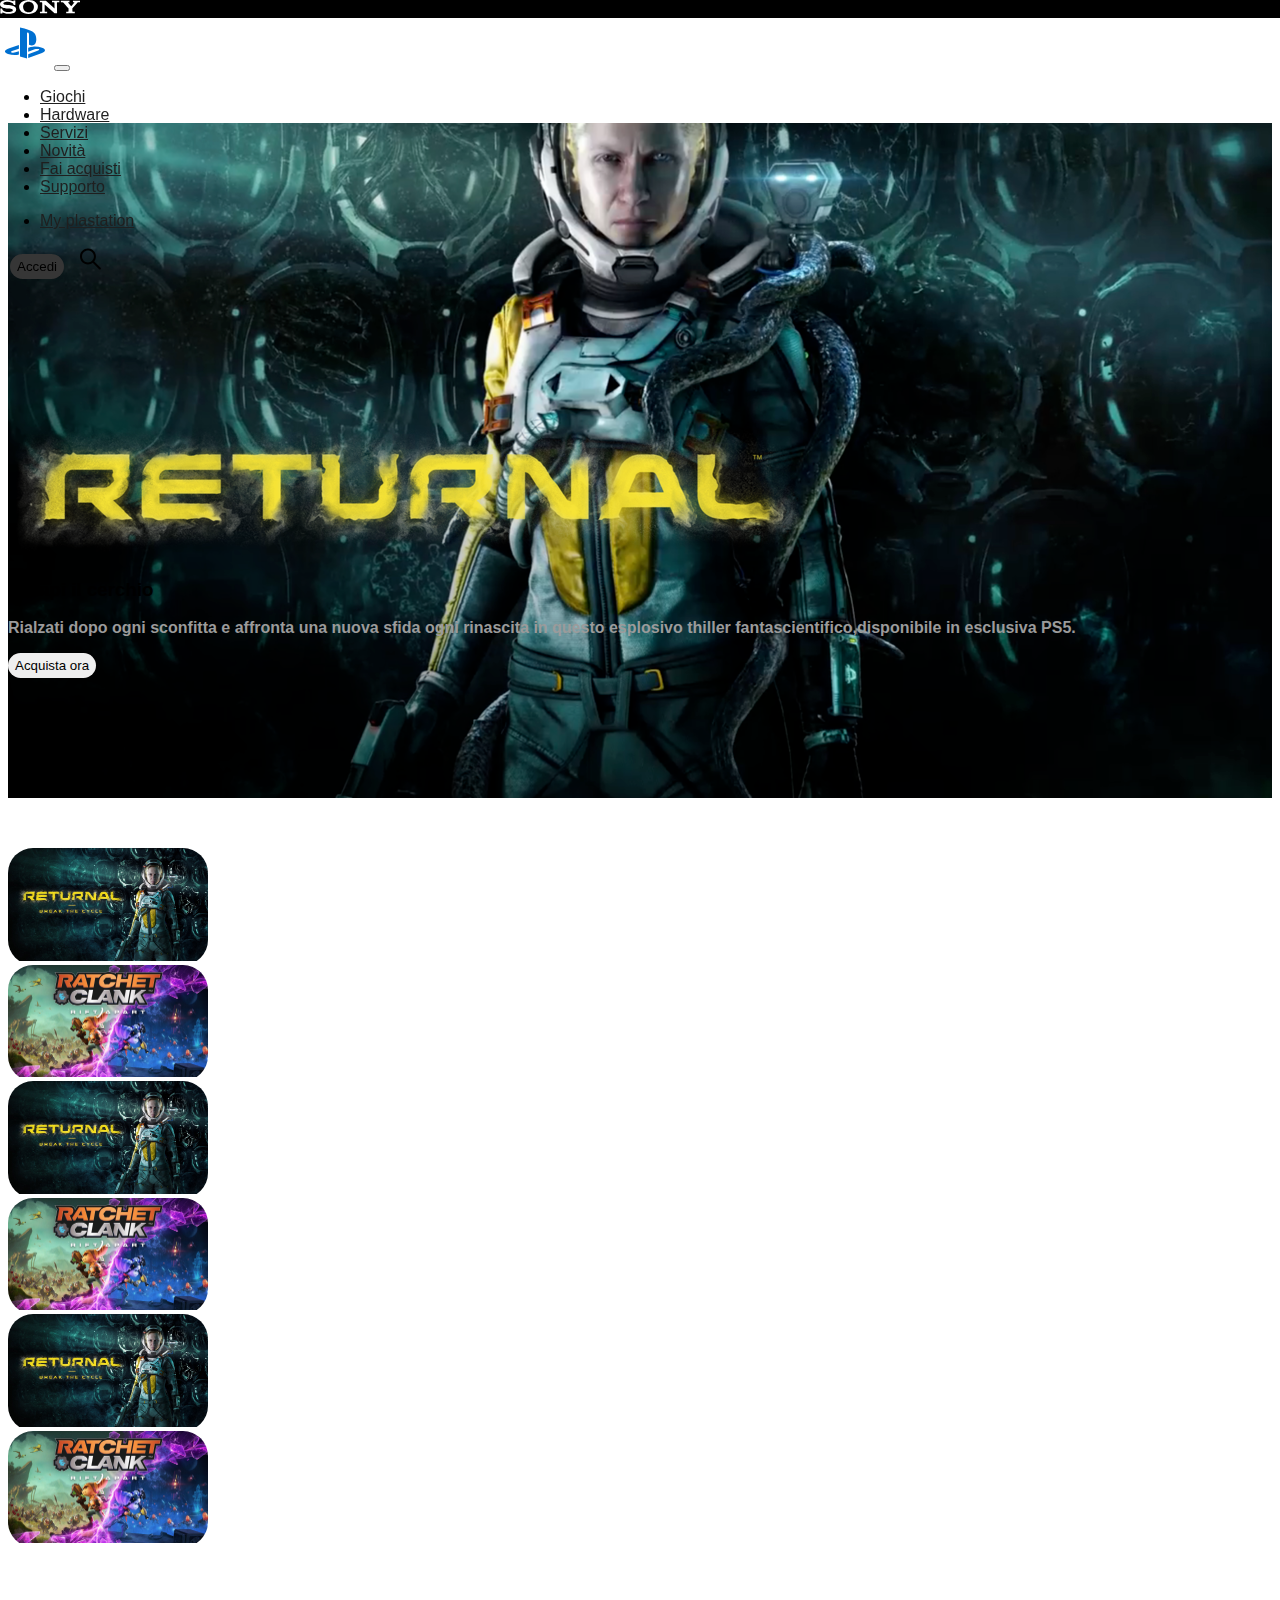
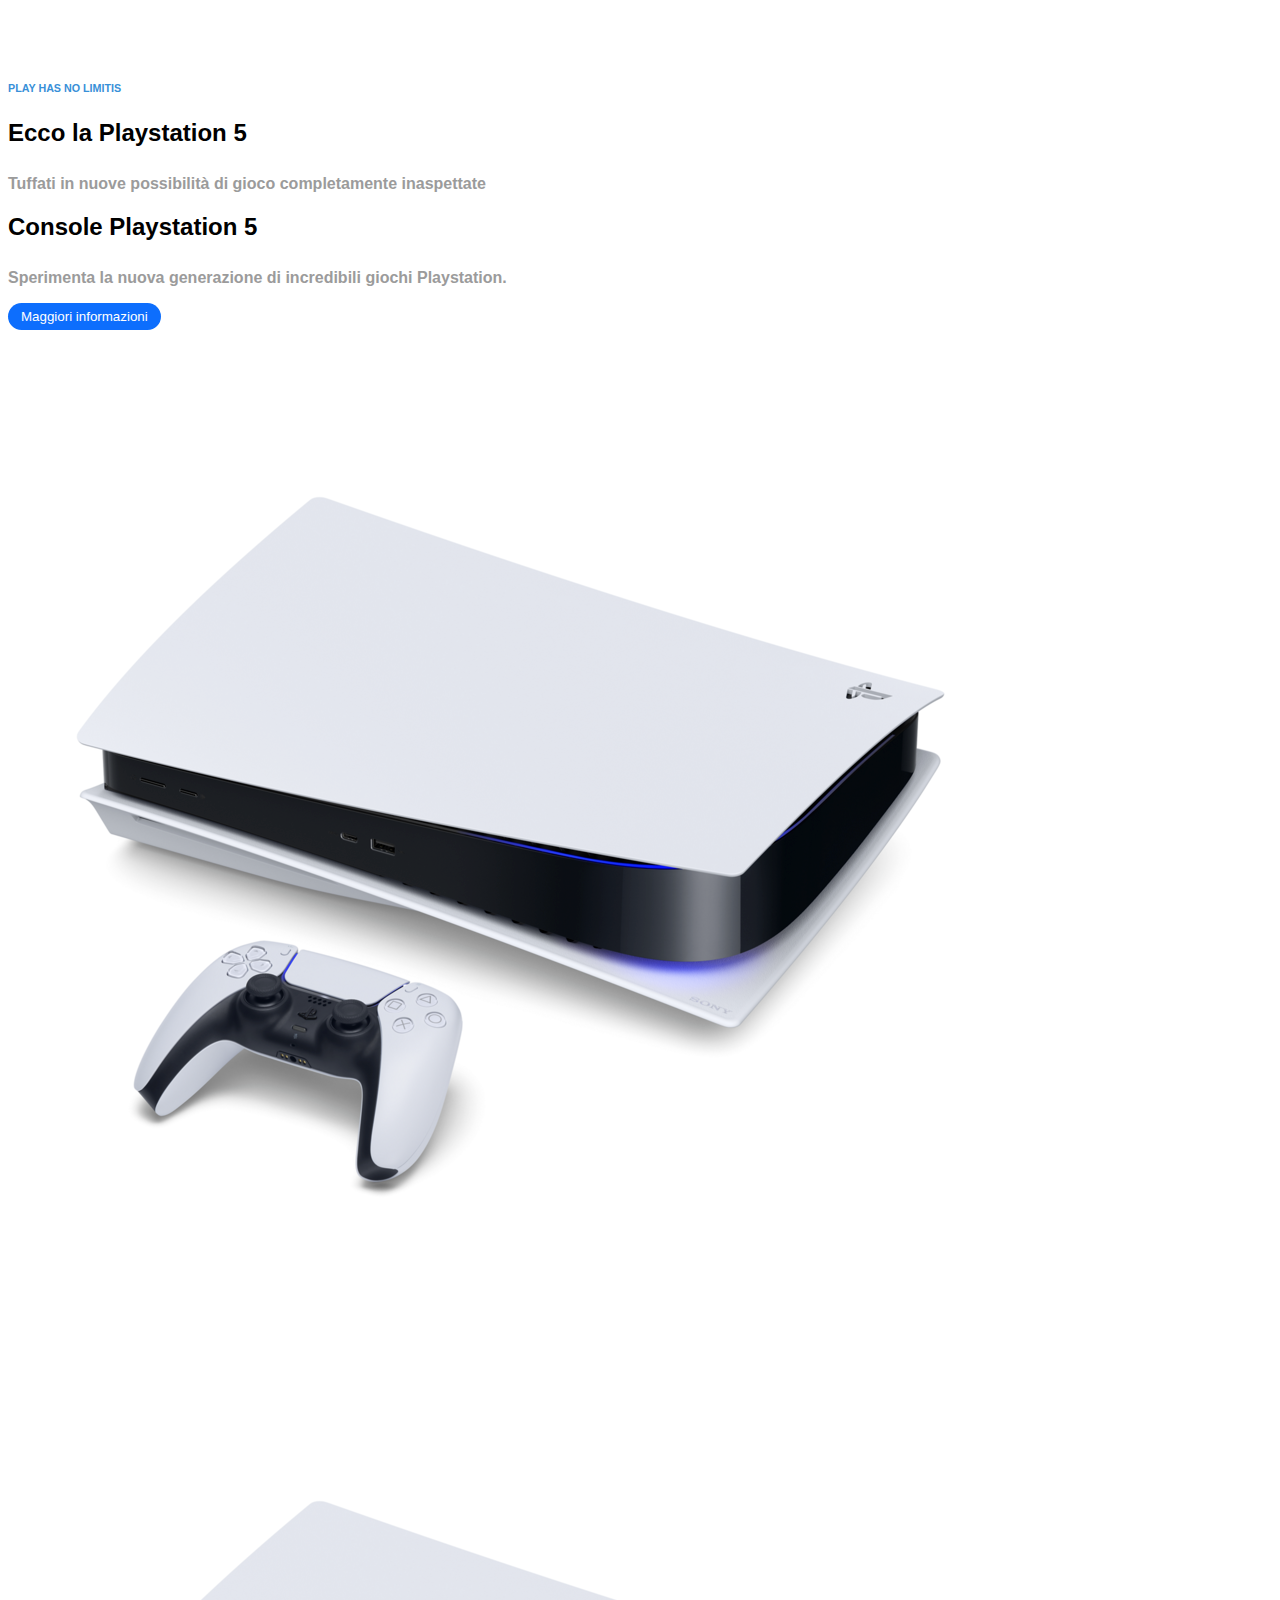
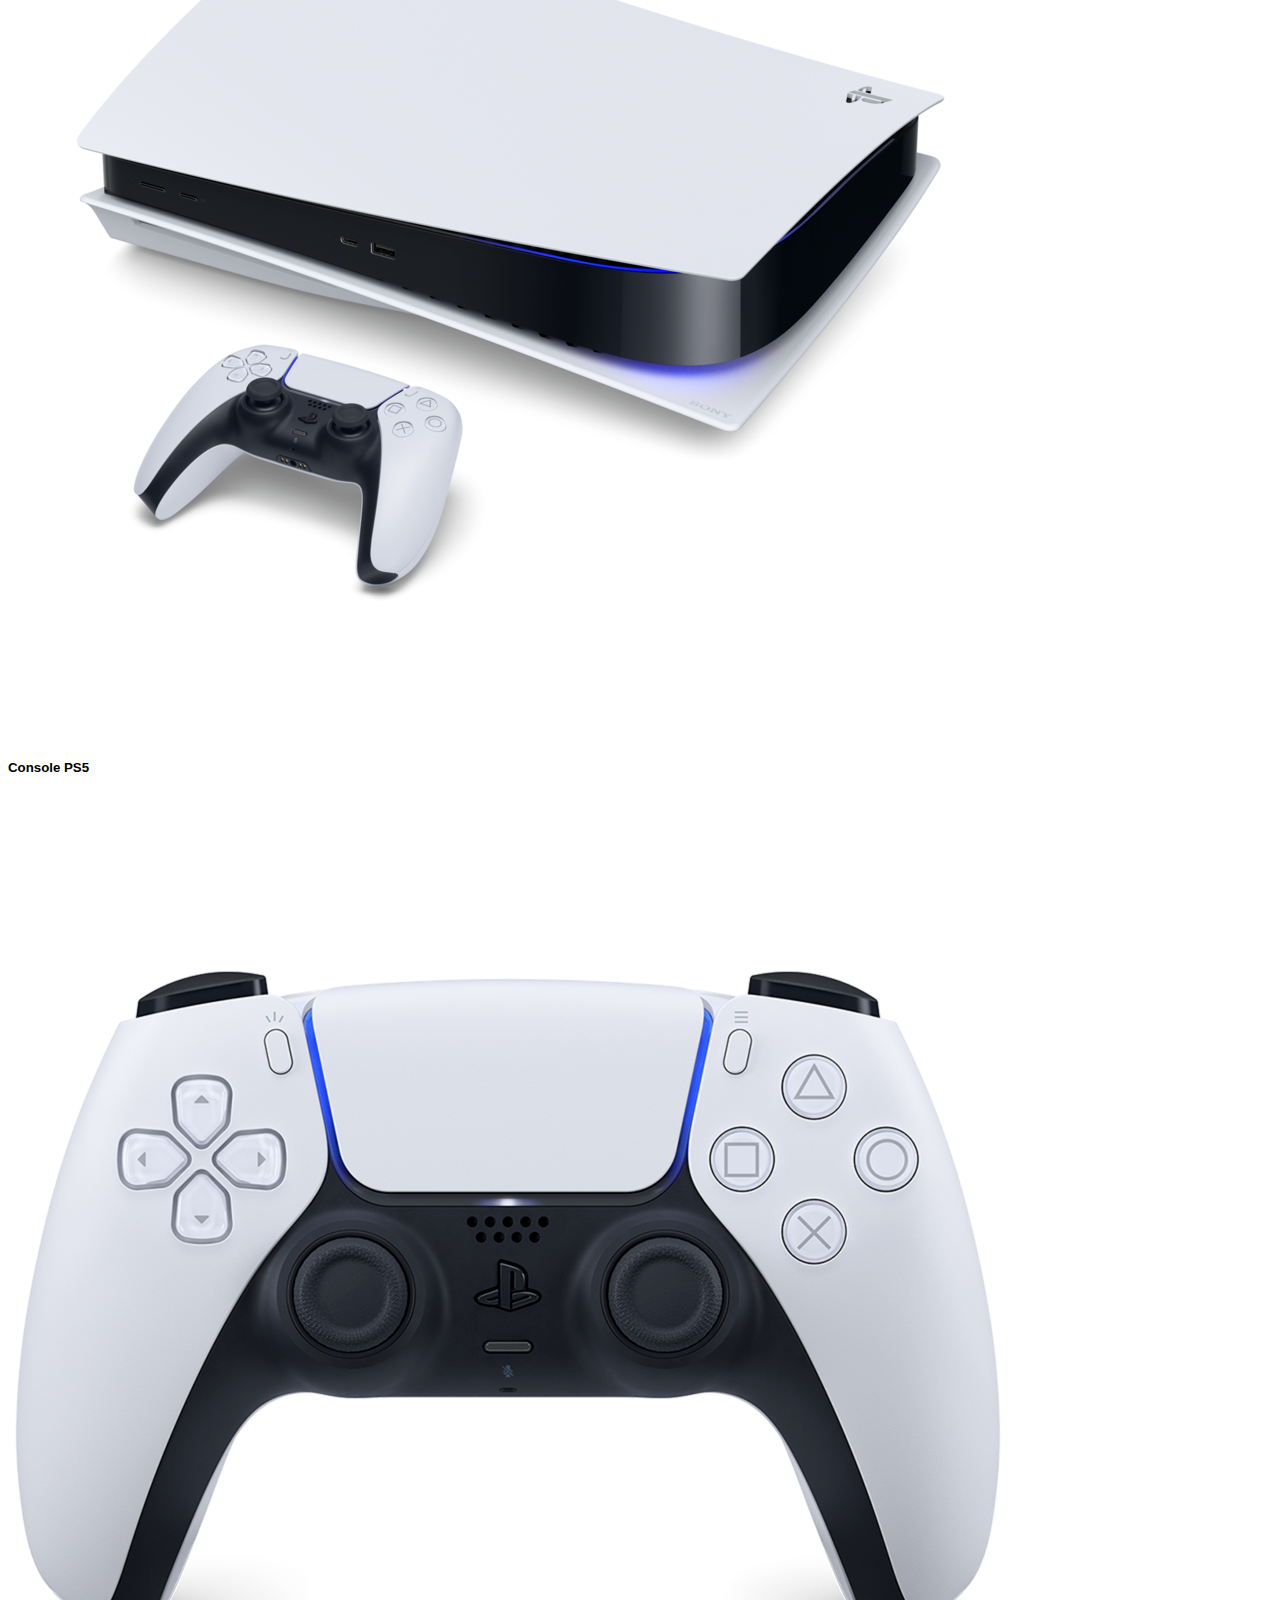
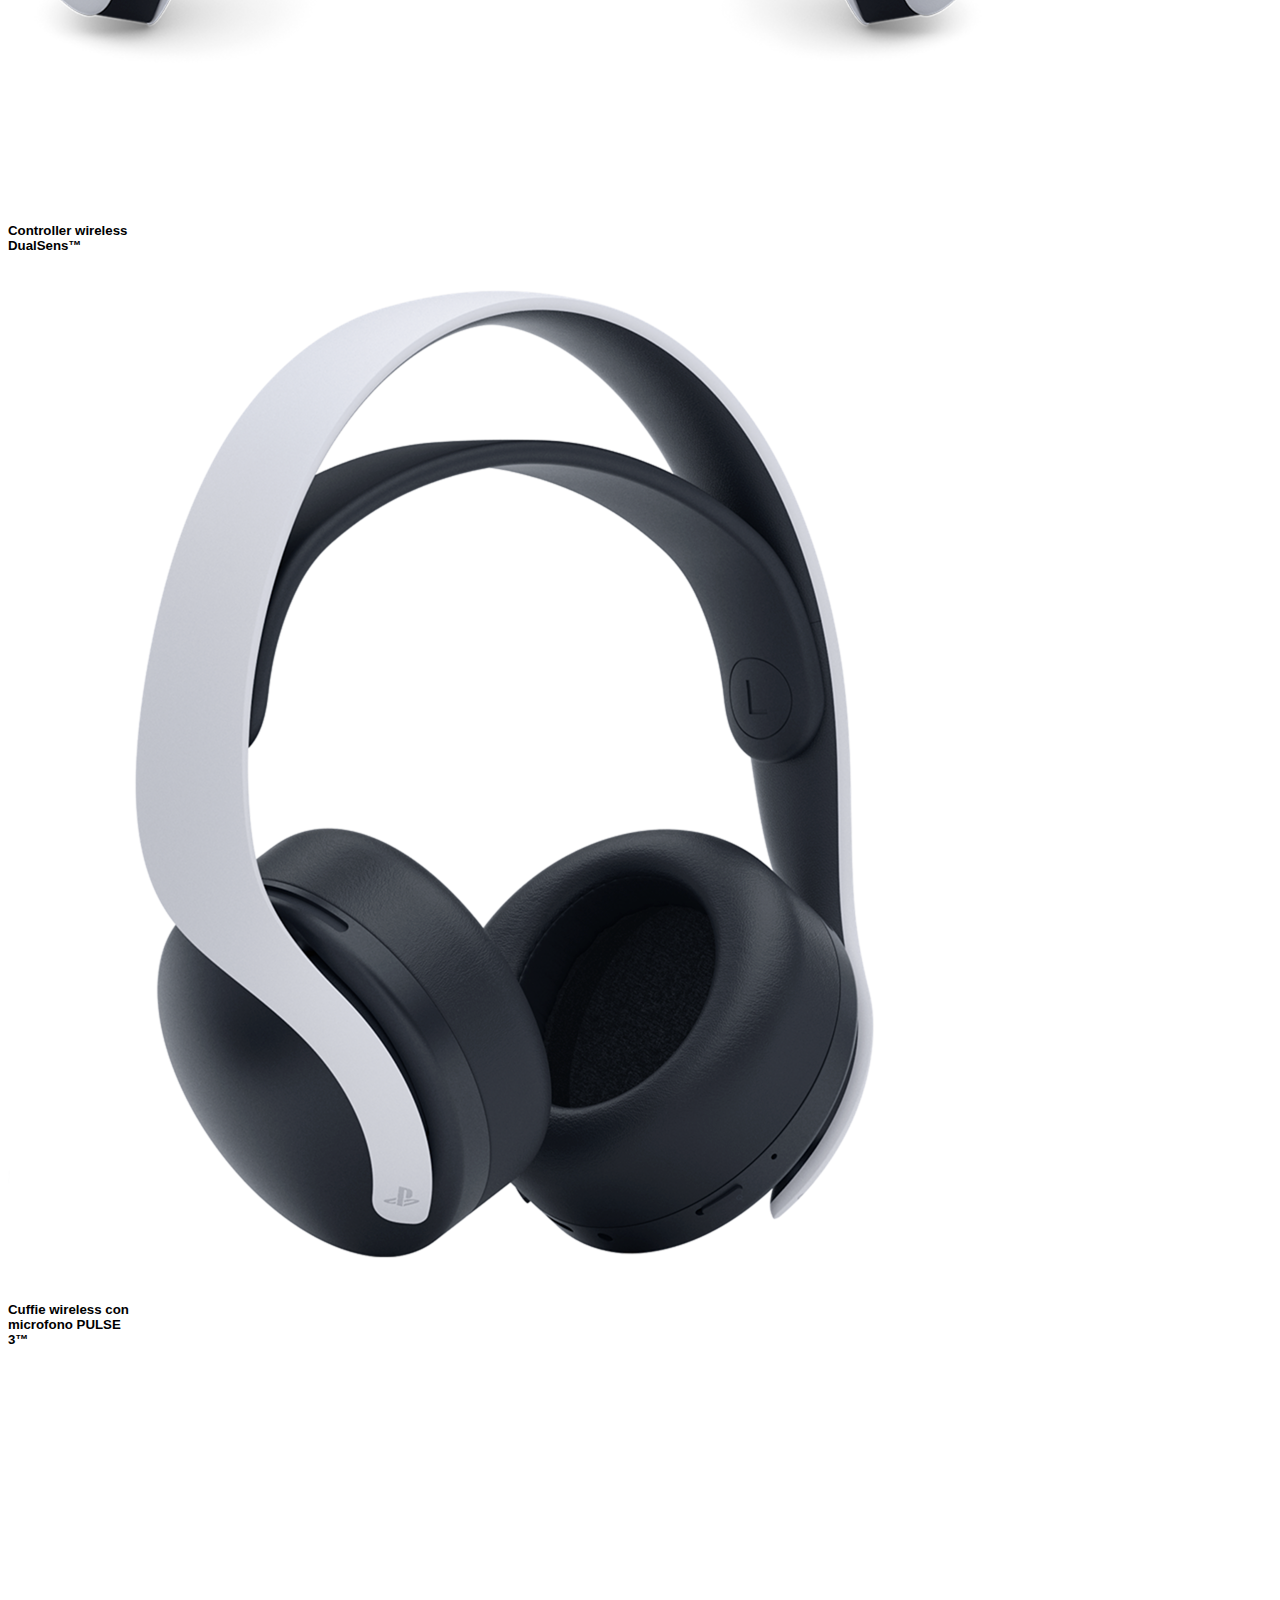
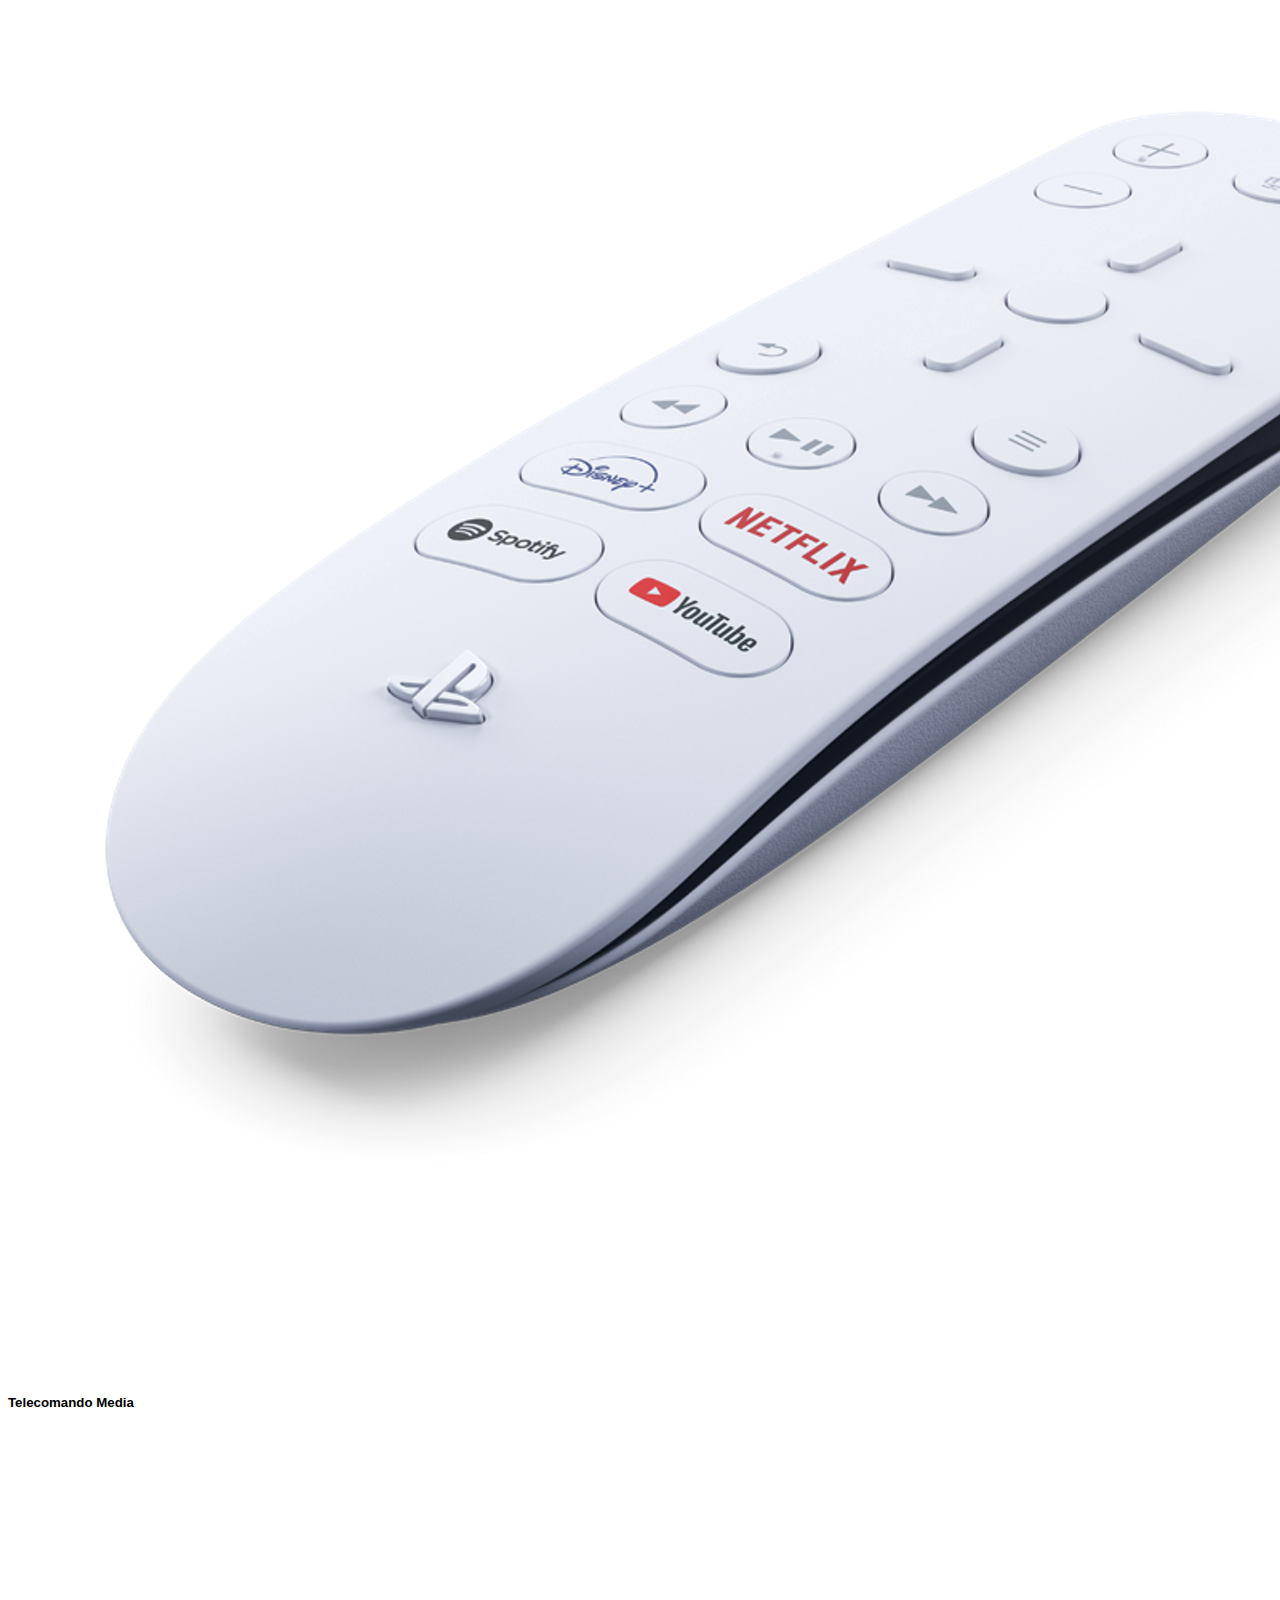
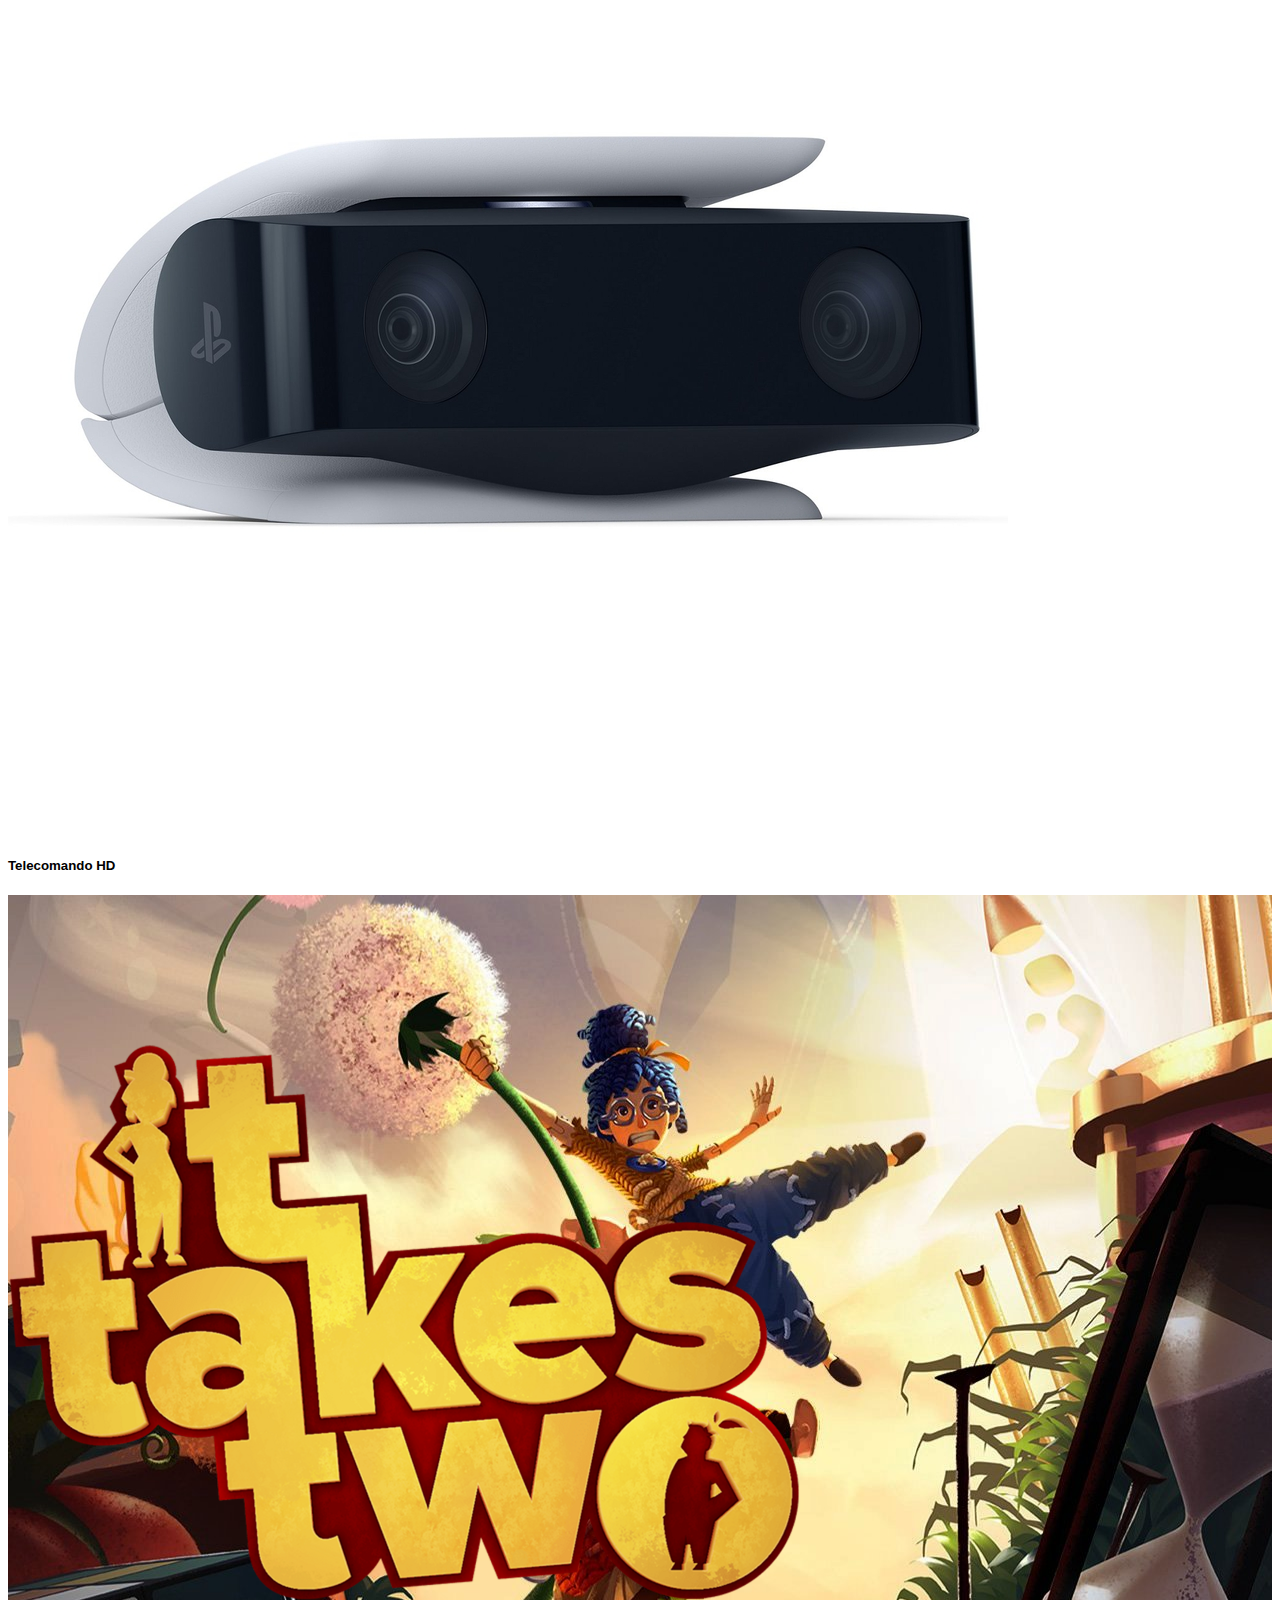
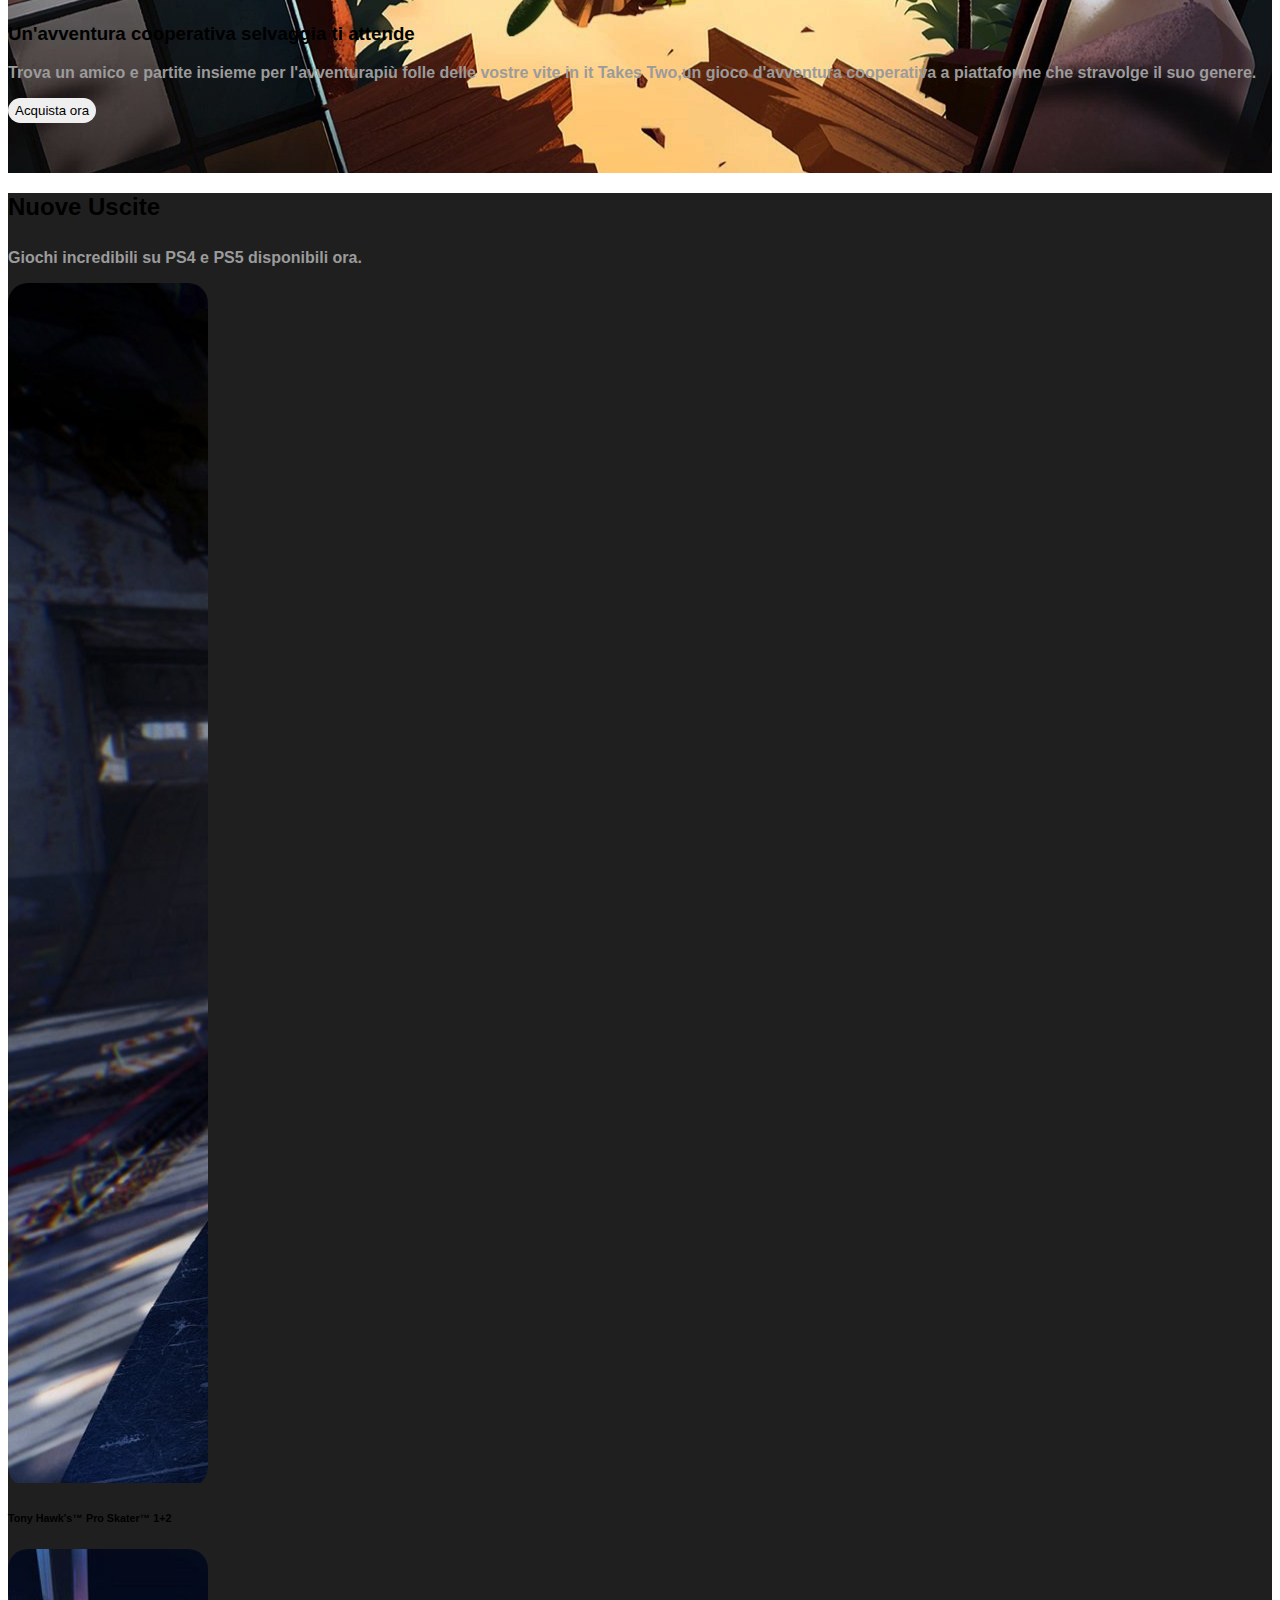
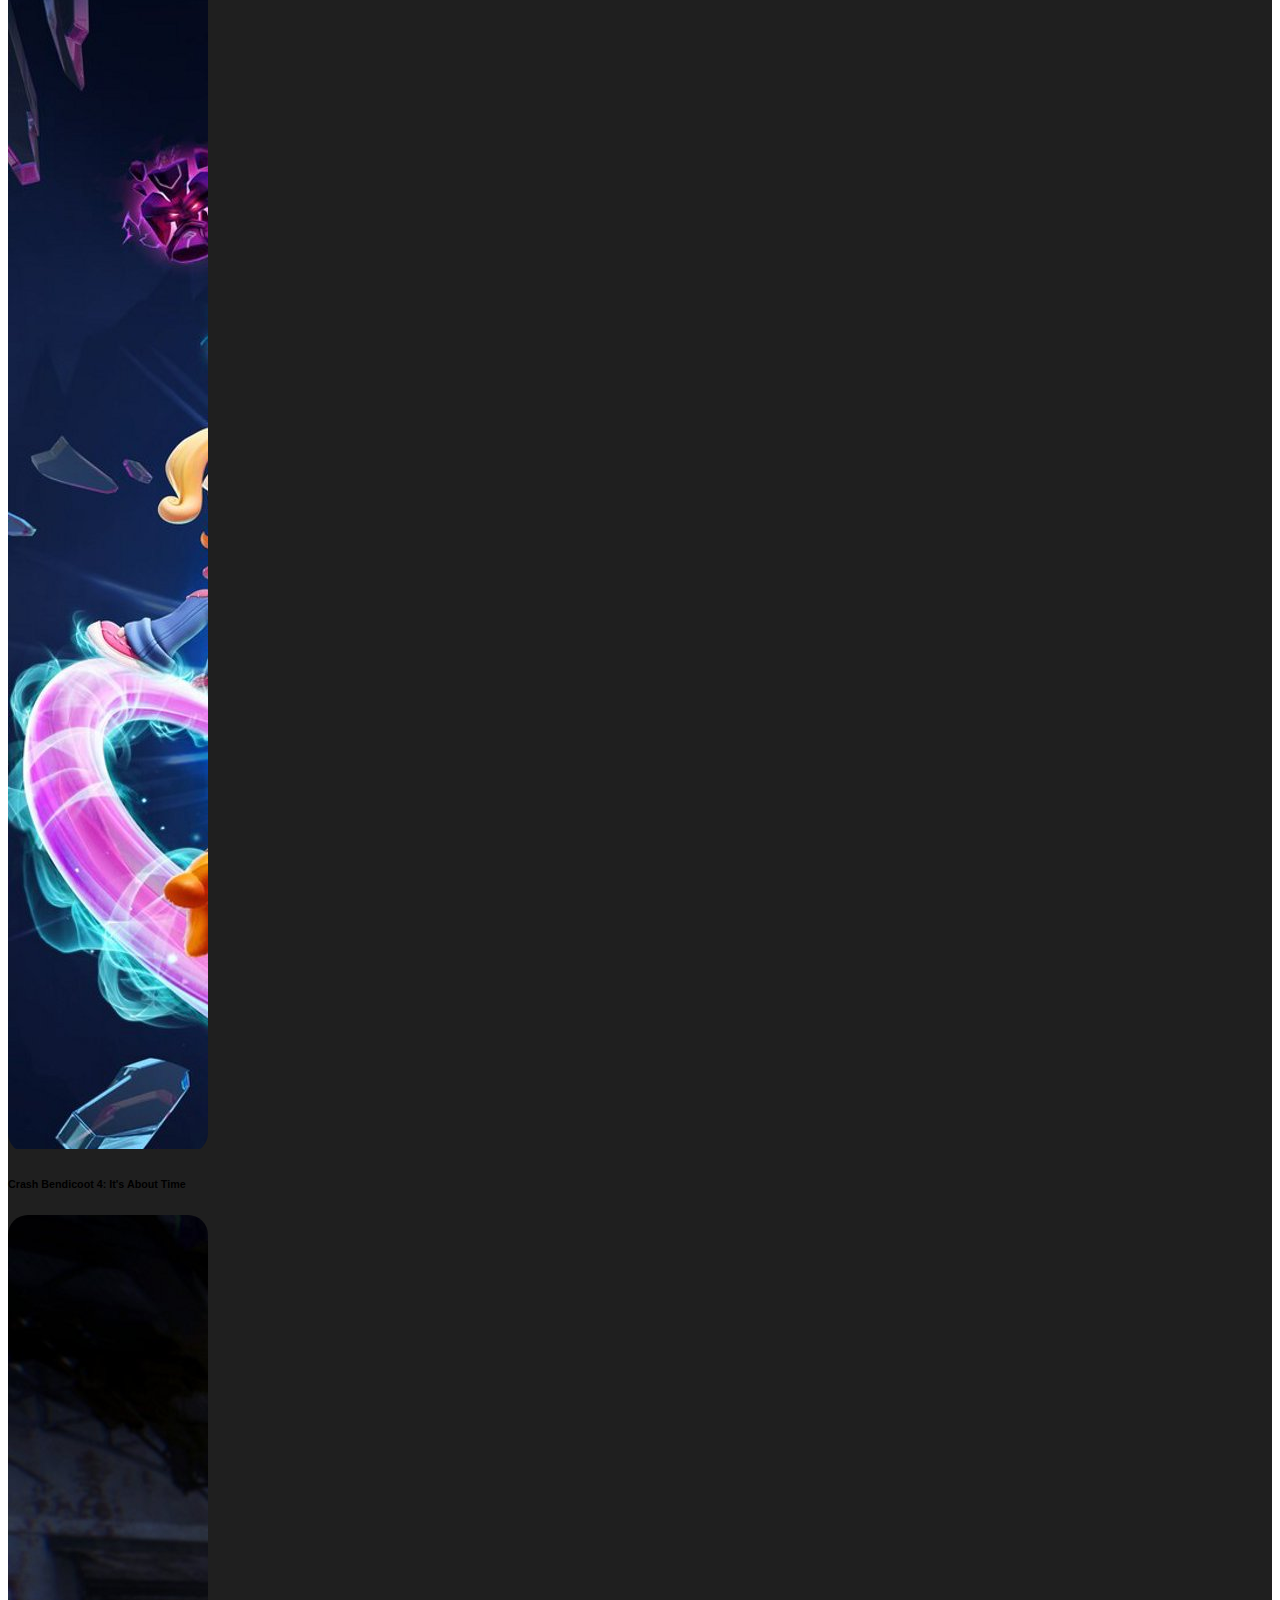
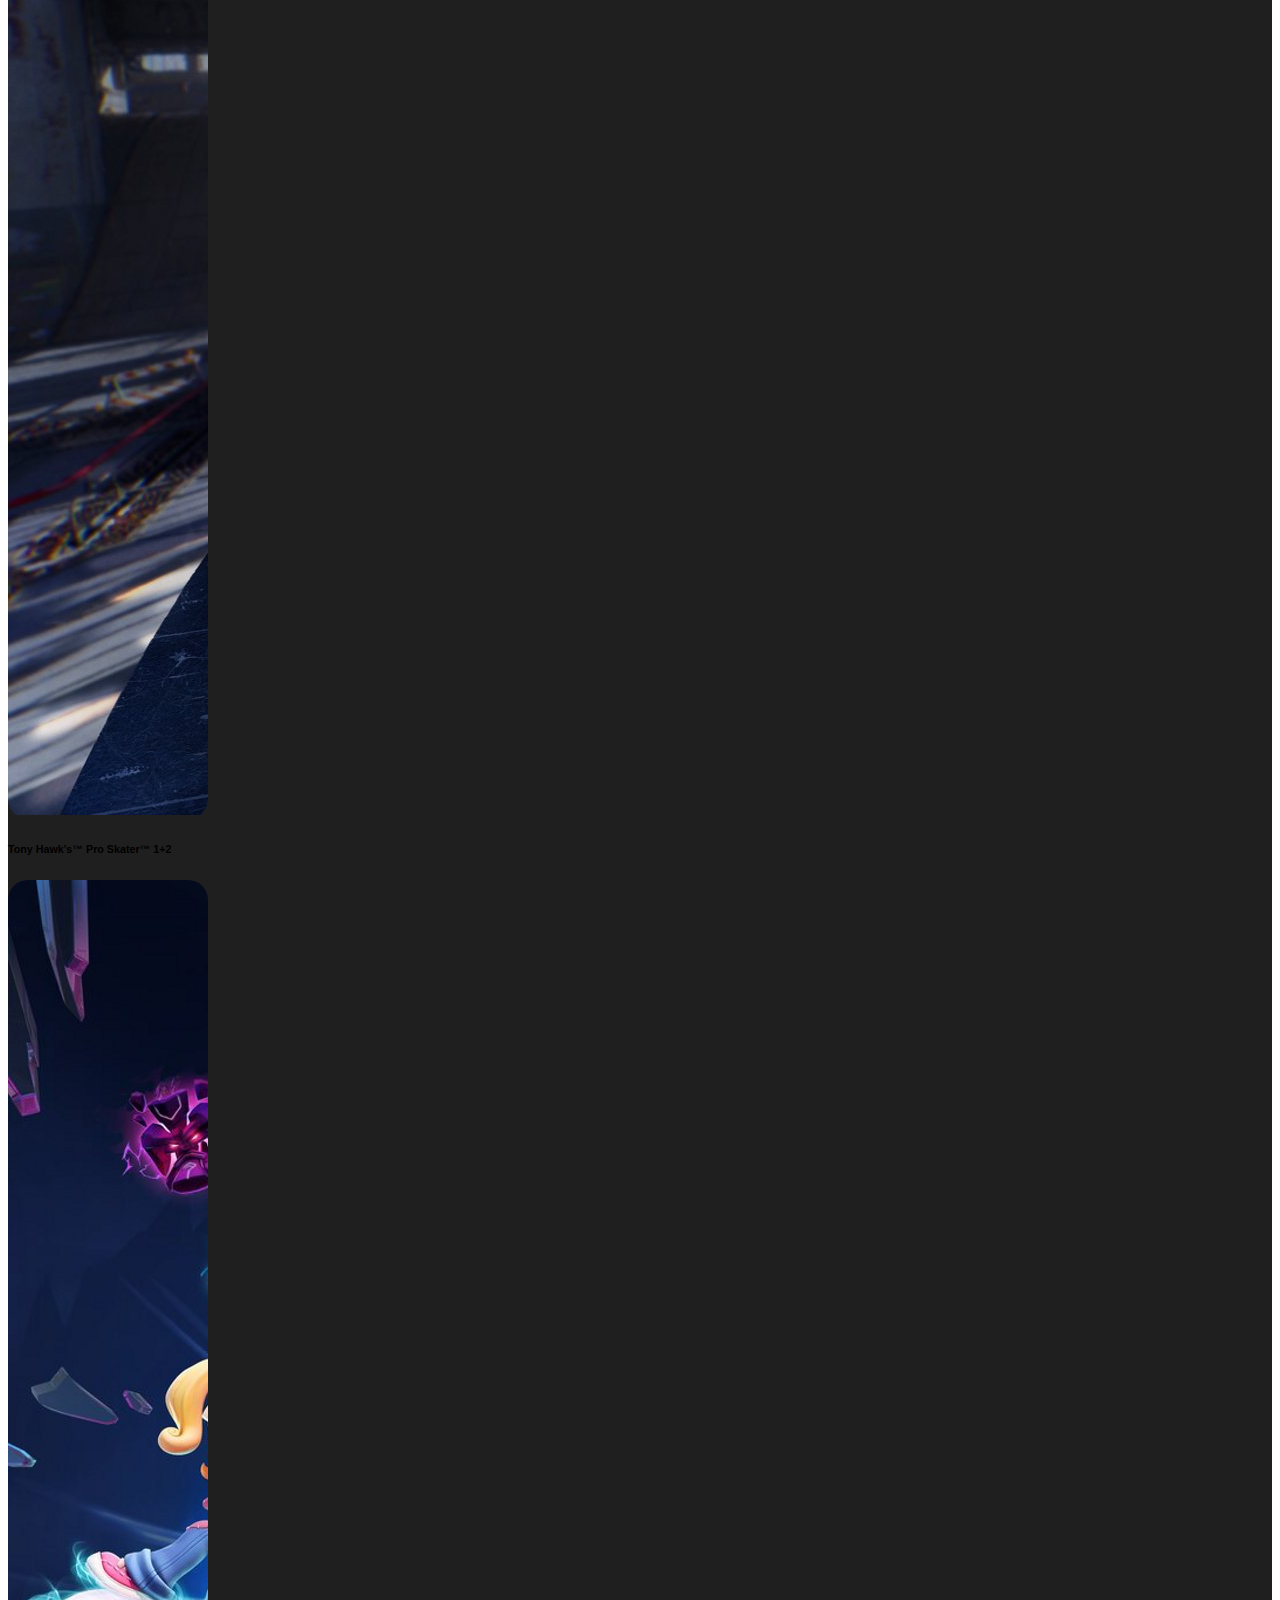
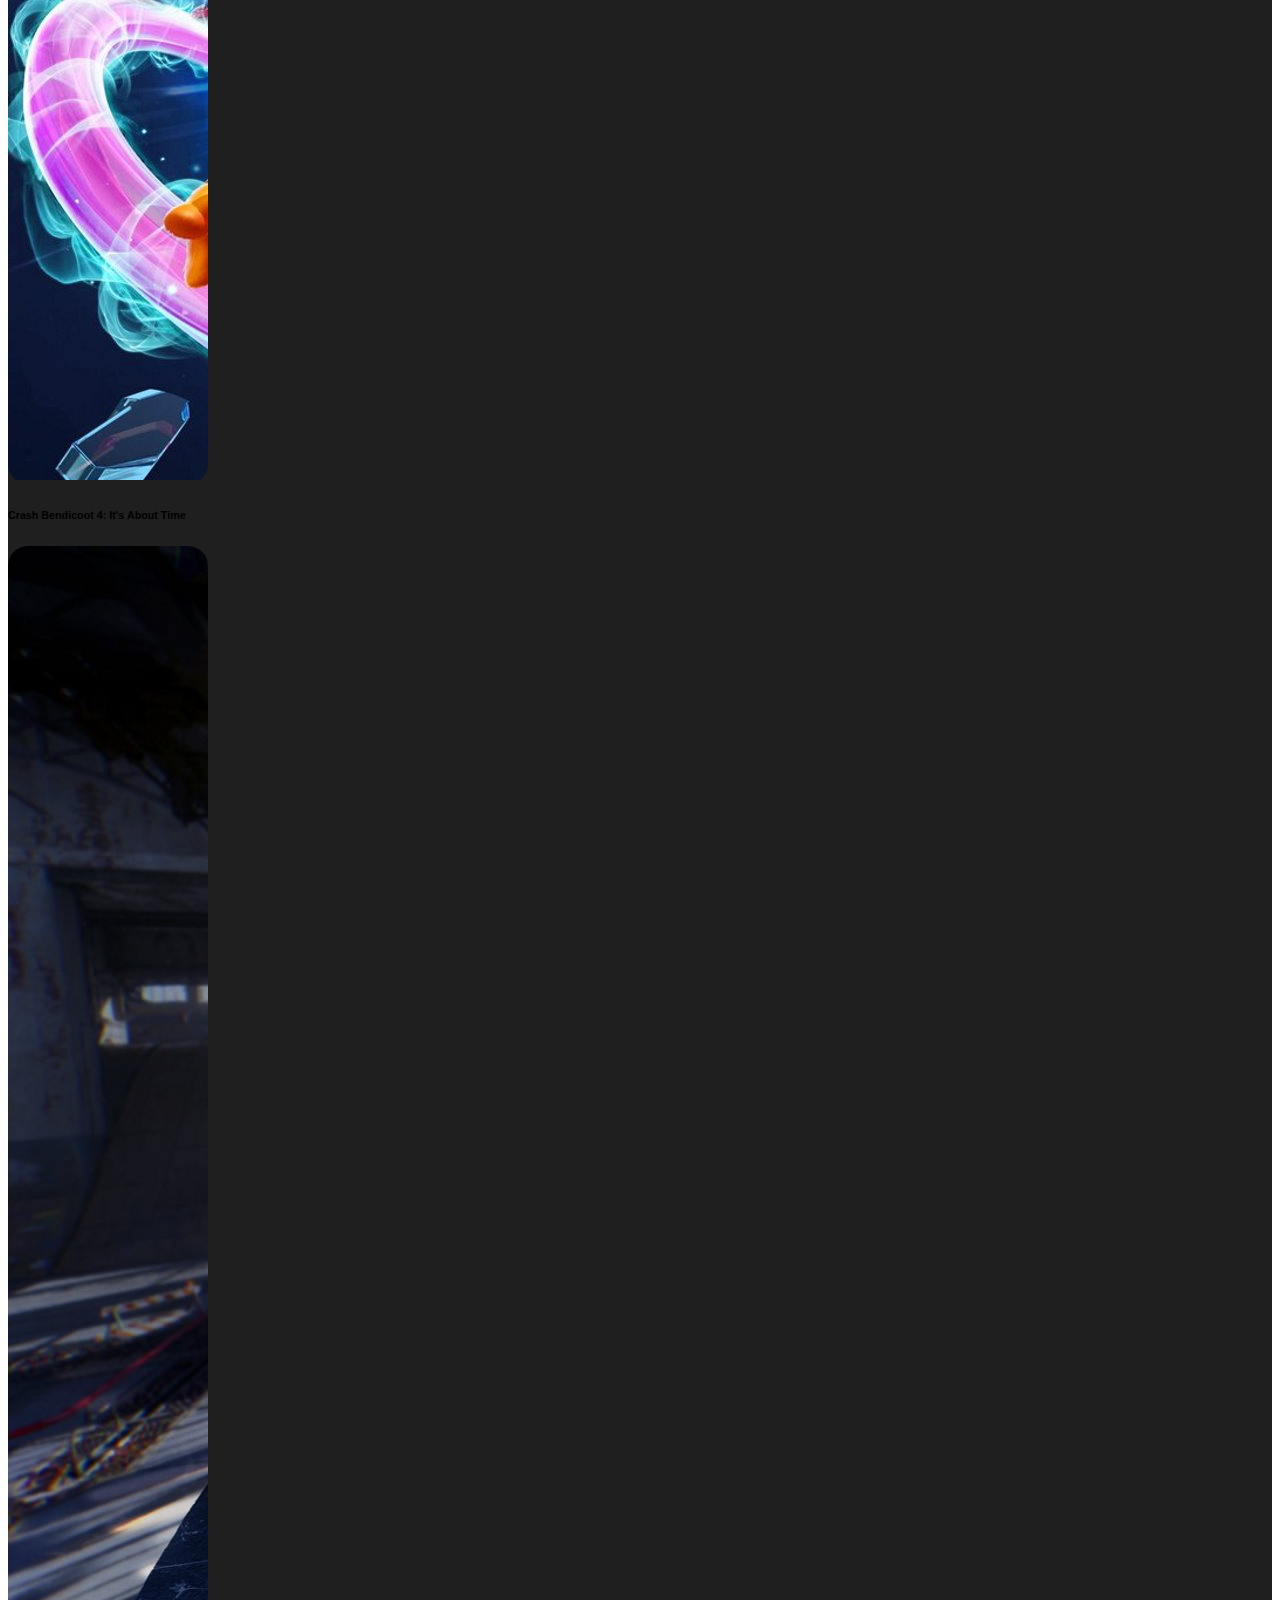
==== commit 819fca72: "add section playstation 4" ====
--- a/index.html
+++ b/index.html
@@ -319,6 +319,49 @@
             </div>
 
             <!-- Playstation4 -->
+            <div class="section my-5">
+                <div class="container">
+                    <div class="row text-center">
+                        <div class="col">
+                            <h2>Esplora PlayStation<i class="fa-regular fa-registered"></i> 4</h2>
+                            <p class="mb-0">Giochi incredibili e intrattenimento senza fine.</p>
+                            <p>Non c'è mai stato un momento migliore per giocare sulla tua PS4.</p>
+                        </div>
+                    </div>
+                    <div class="row mt-5">
+                        <div class="col-sm-12 col-md-4">
+                            <div class="box_card_play">
+                                <img class="w-100" src="./img/ps4-slim-homepage-image-block.jpg" alt="ps4">
+                            </div>
+                            <div class="box-description">
+                                <h2>Playstation 4</h2>
+                                <p class="fs-5">Giochi incredibili live su PS4, con 1TB di spazio di archiviazione.</p>
+                                <button class="my-btn btn_primary">Scopri di più</button>
+                            </div>
+                        </div>
+                        <div class="col-sm-12 col-md-4">
+                            <div class="box_card_play">
+                                <img class="w-100" src="./img/double11-202010-tw-psvr.jpg" alt="double">
+                            </div>
+                            <div class="box-description">
+                                <h2>Playstation VR</h2>
+                                <p class="fs-5">Oltre 500 titoli ed esperienze di gioco.Scoprili tutti.</p>
+                                <button class="my-btn btn_primary">Scopri di più</button>
+                            </div>
+                        </div>
+                        <div class="col-sm-12 col-md-4">
+                            <div class="box_card_play">
+                                <img class="w-100" src="./img/dualshock-4-listing-thumb.jpg" alt="dualshoch">
+                            </div>
+                            <div class="box-description">
+                                <h2>Accessori</h2>
+                                <p class="fs-5">Migliora la tua esperienza PS4 con una gamma di accessori ufficiali.</p>
+                                <button class="my-btn btn_primary">Scopri di più</button>
+                            </div>
+                        </div>
+                    </div>
+                </div>
+            </div>
 
             <!-- Banner playstation4 -->
 
--- a/css/style.css
+++ b/css/style.css
@@ -117,6 +117,13 @@
 }
 
 .img_card_games {
-    border-radius: 20px;
+    border-radius: 1.25rem;
     overflow: hidden;
+}
+
+/* Section Plastation 4 */
+.fa-registered {
+    font-size: .6875rem;
+    position: relative;
+    bottom: .6875rem;
 }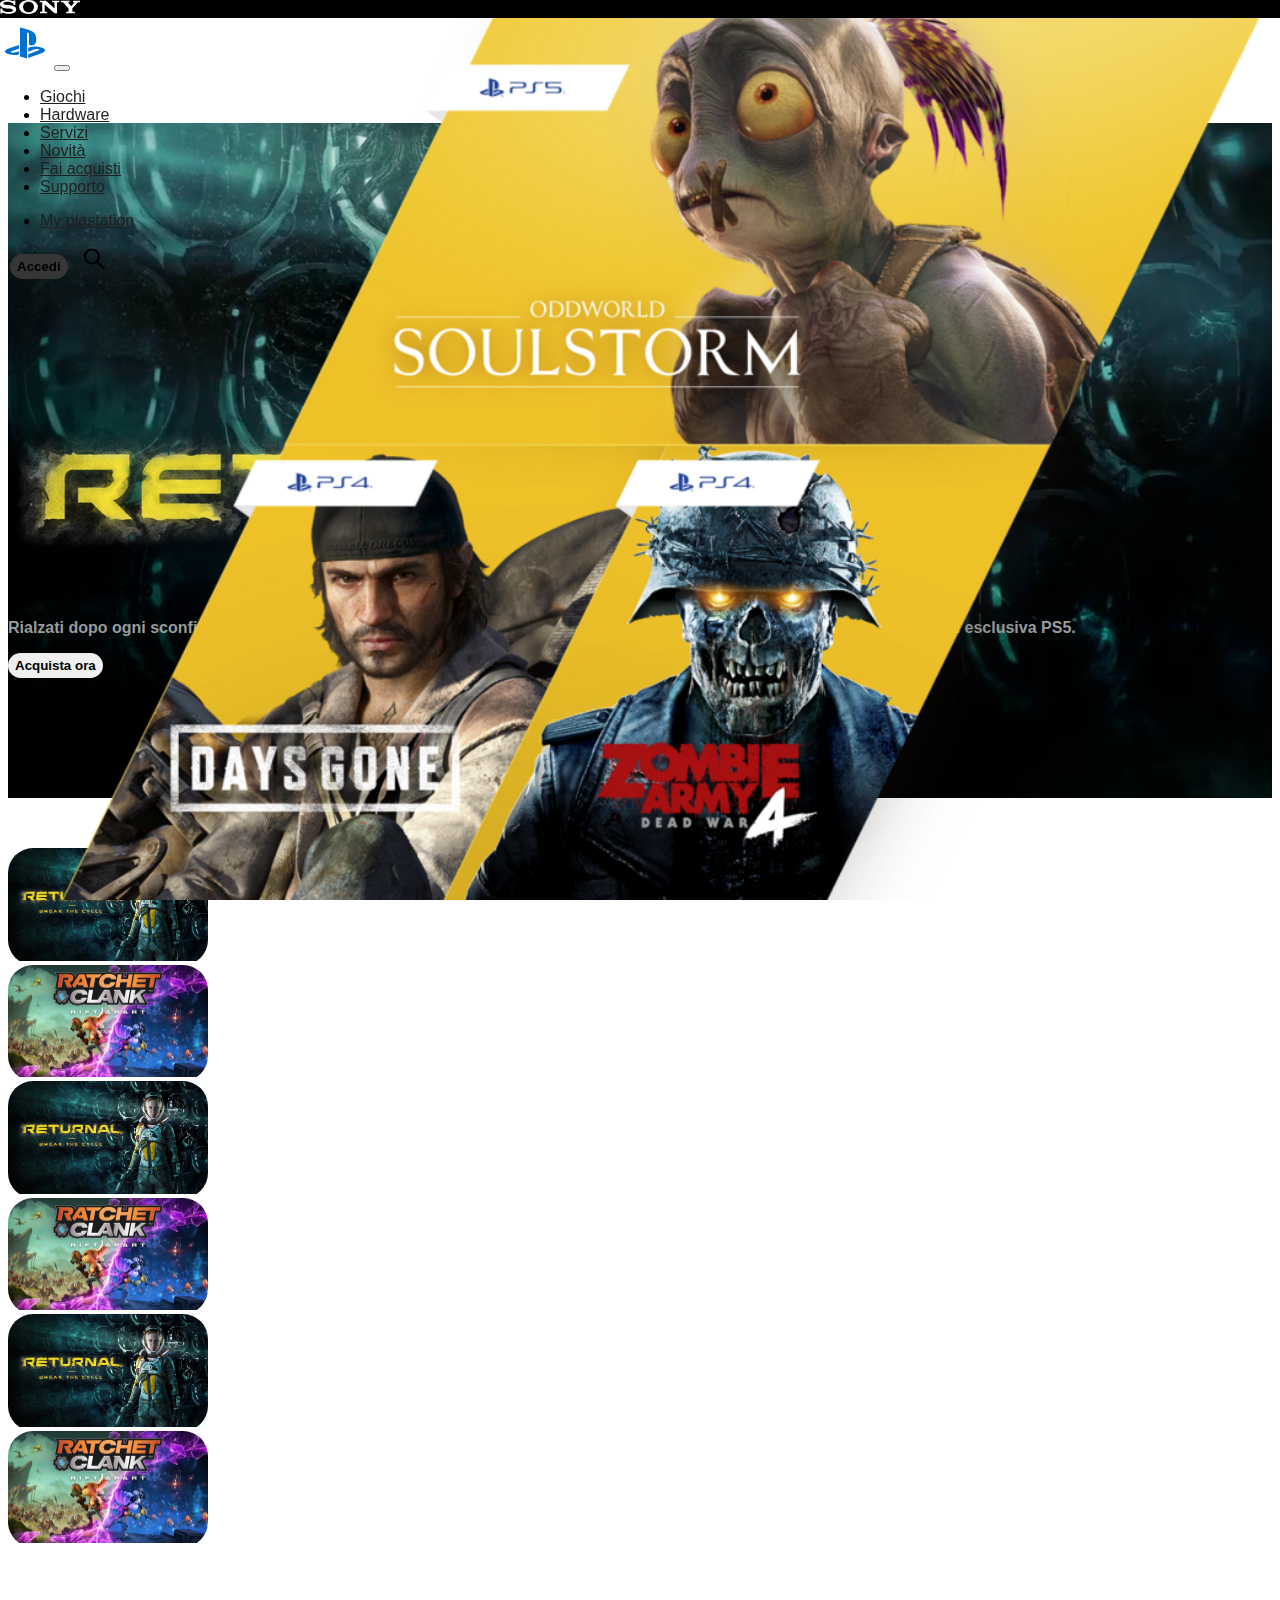
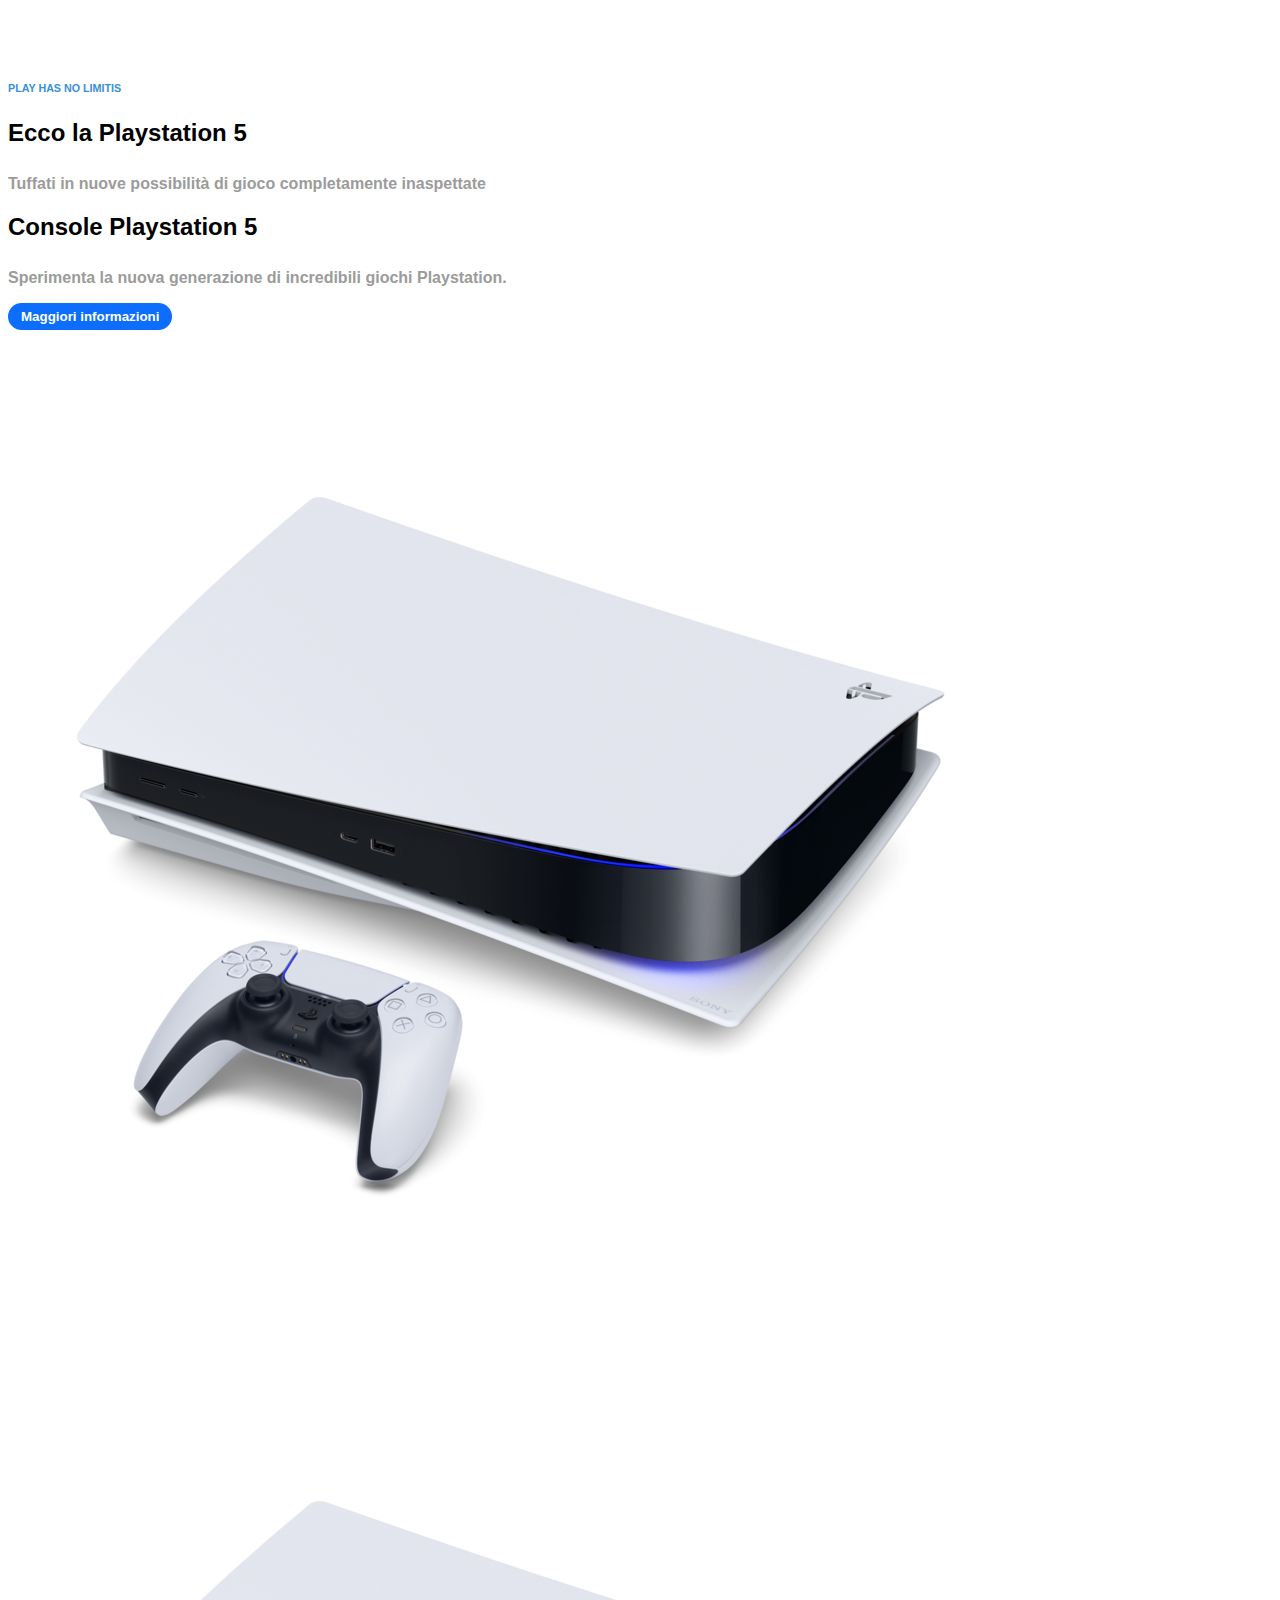
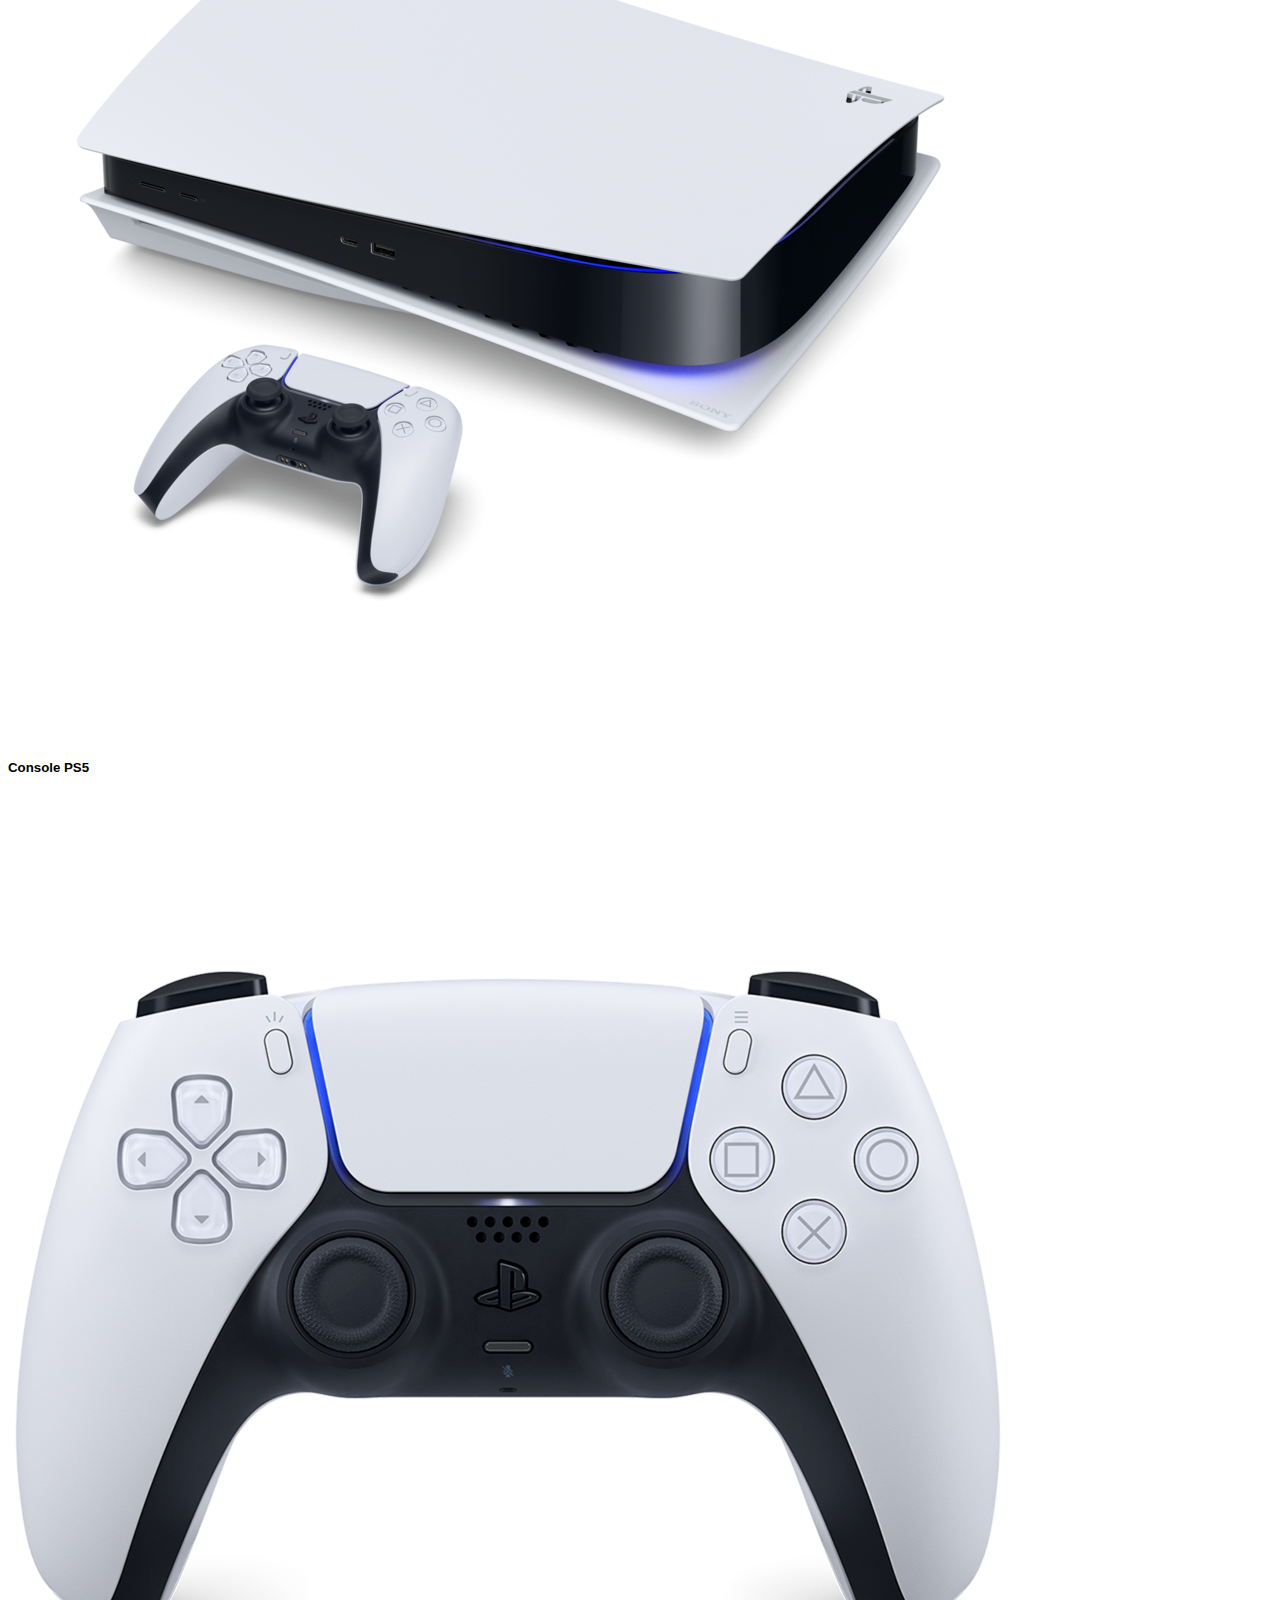
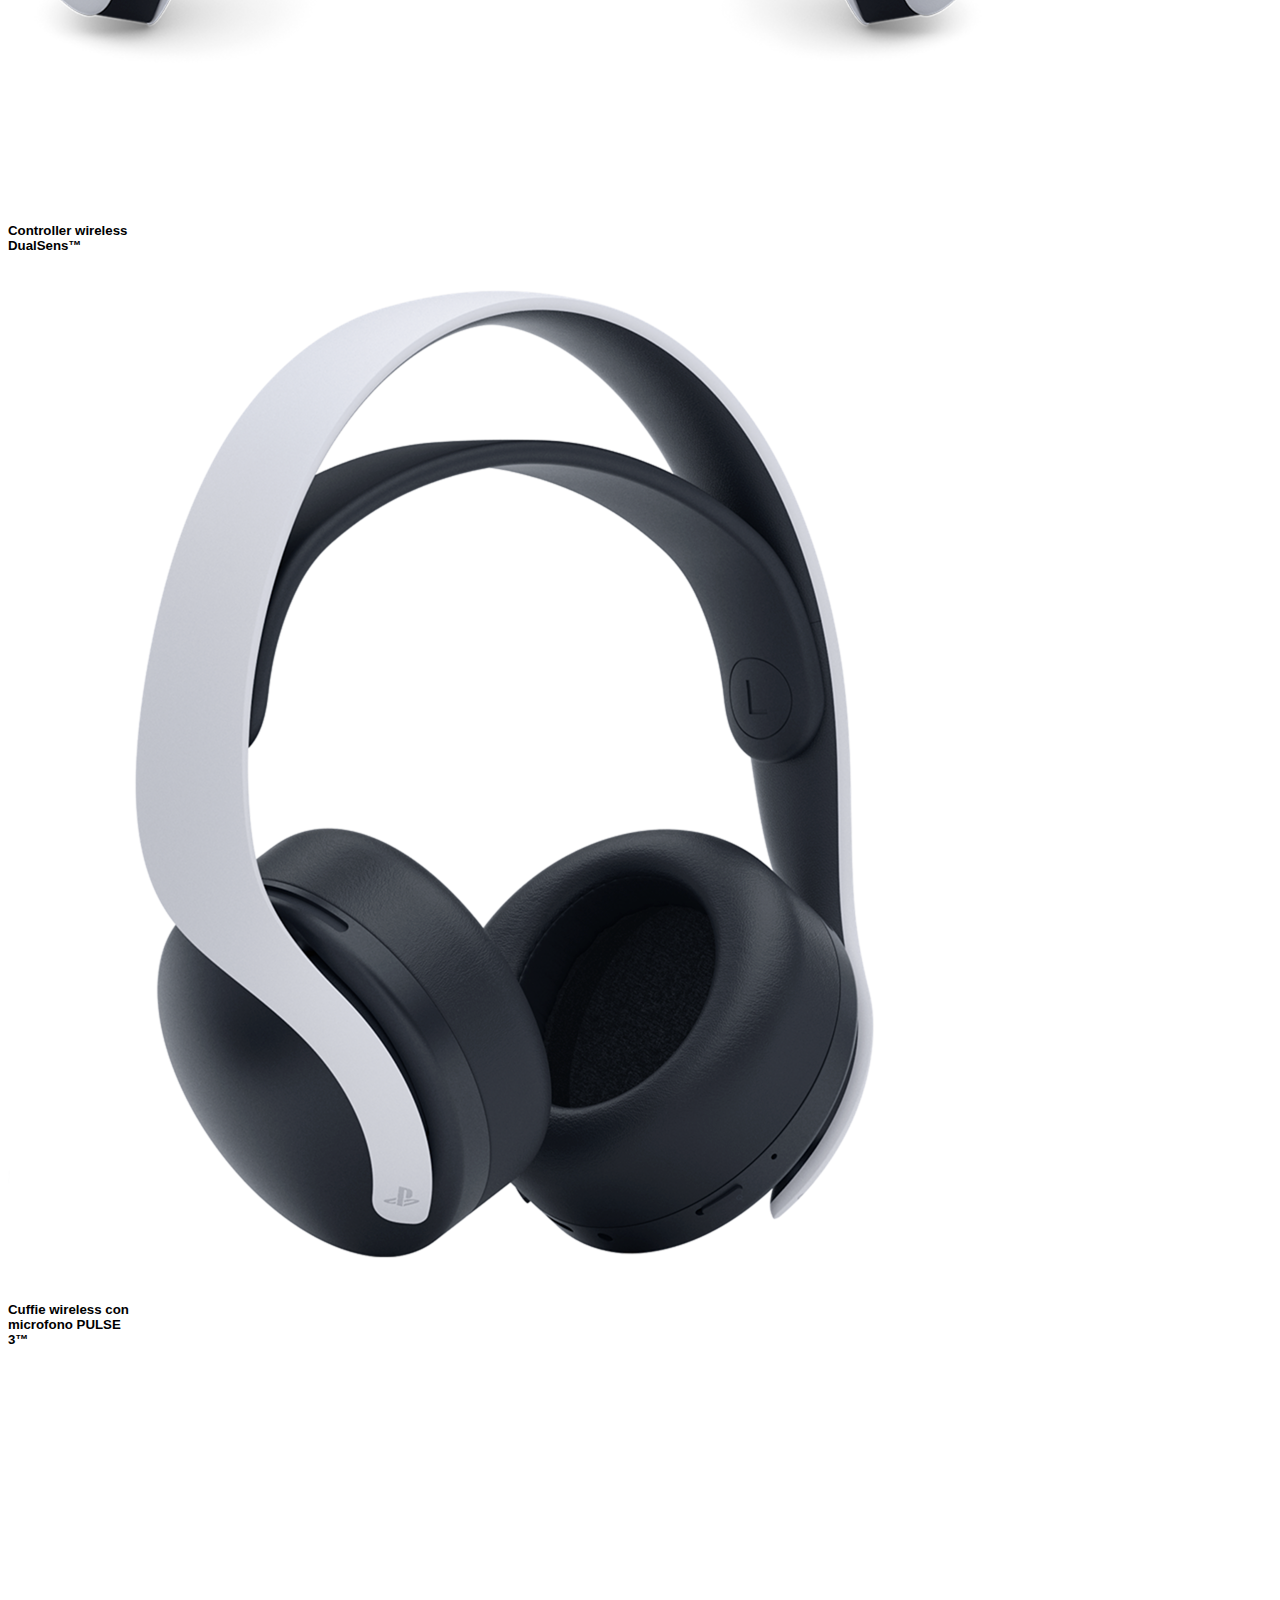
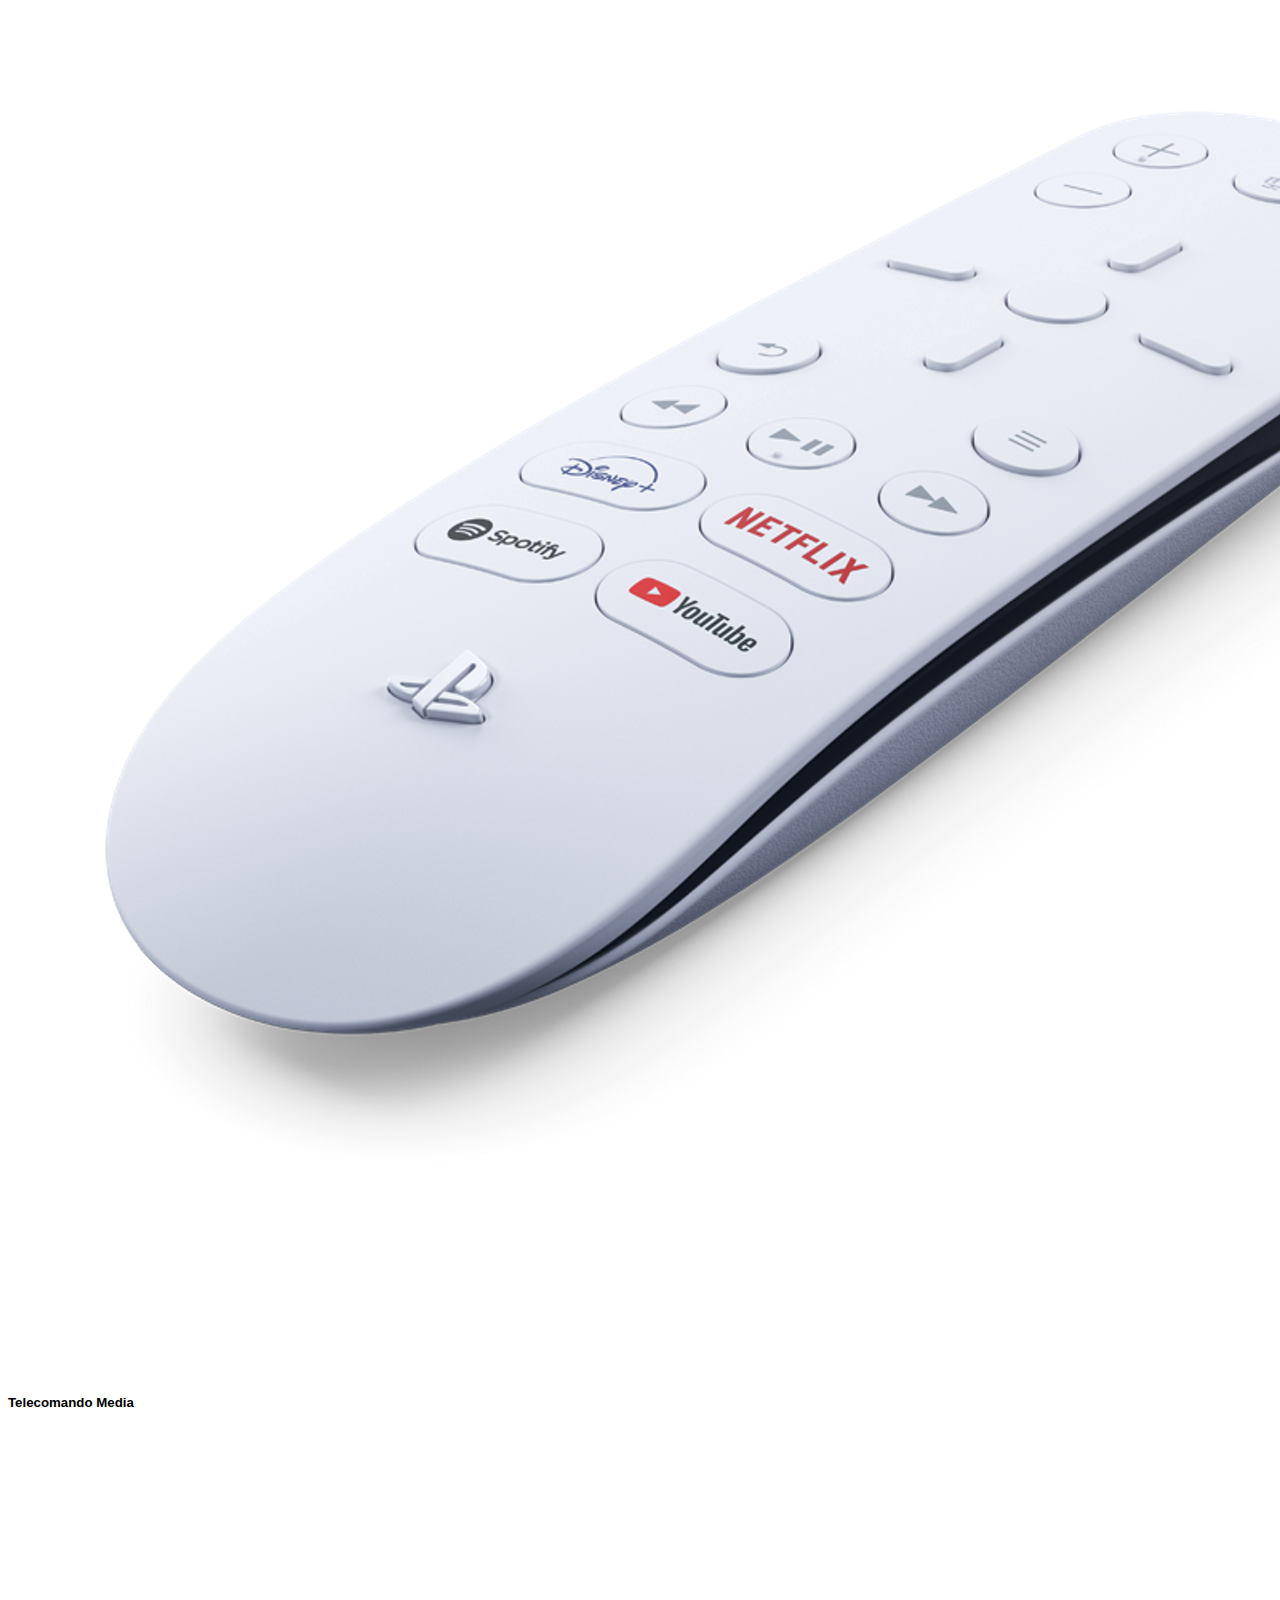
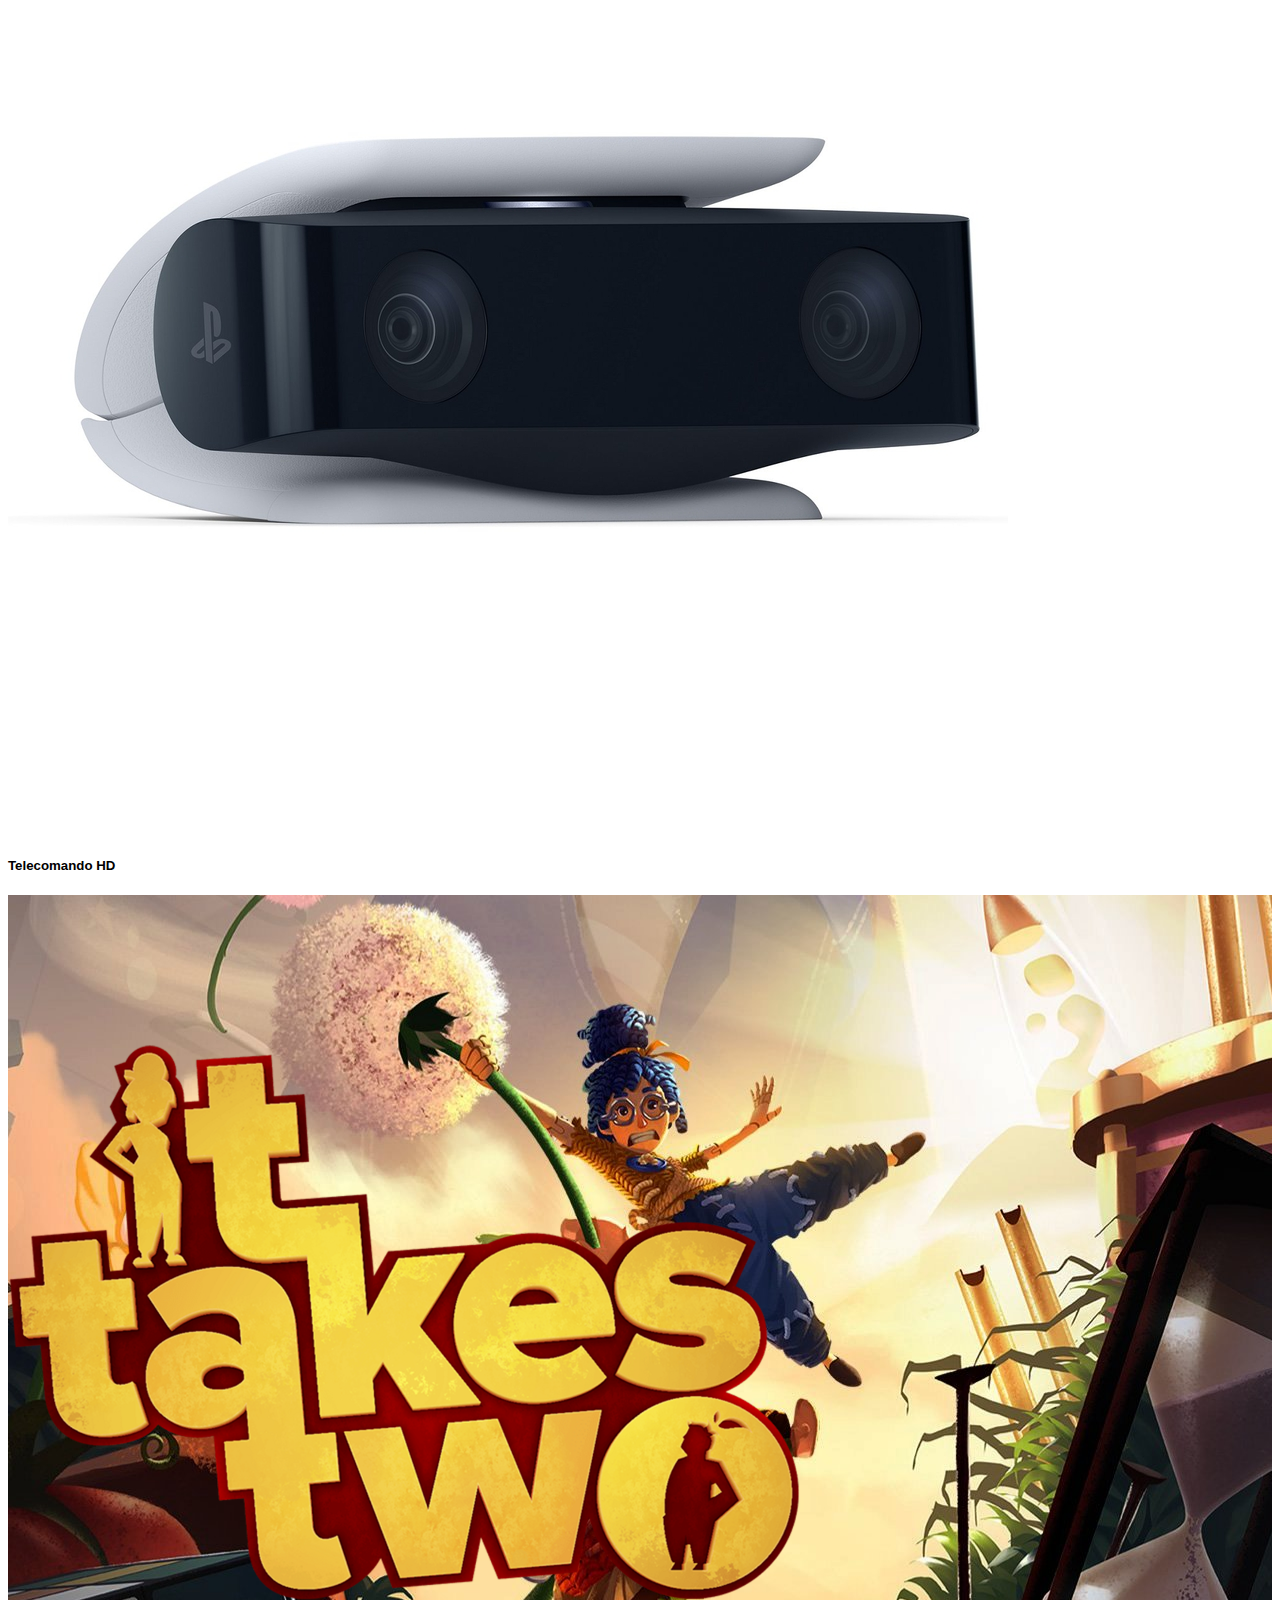
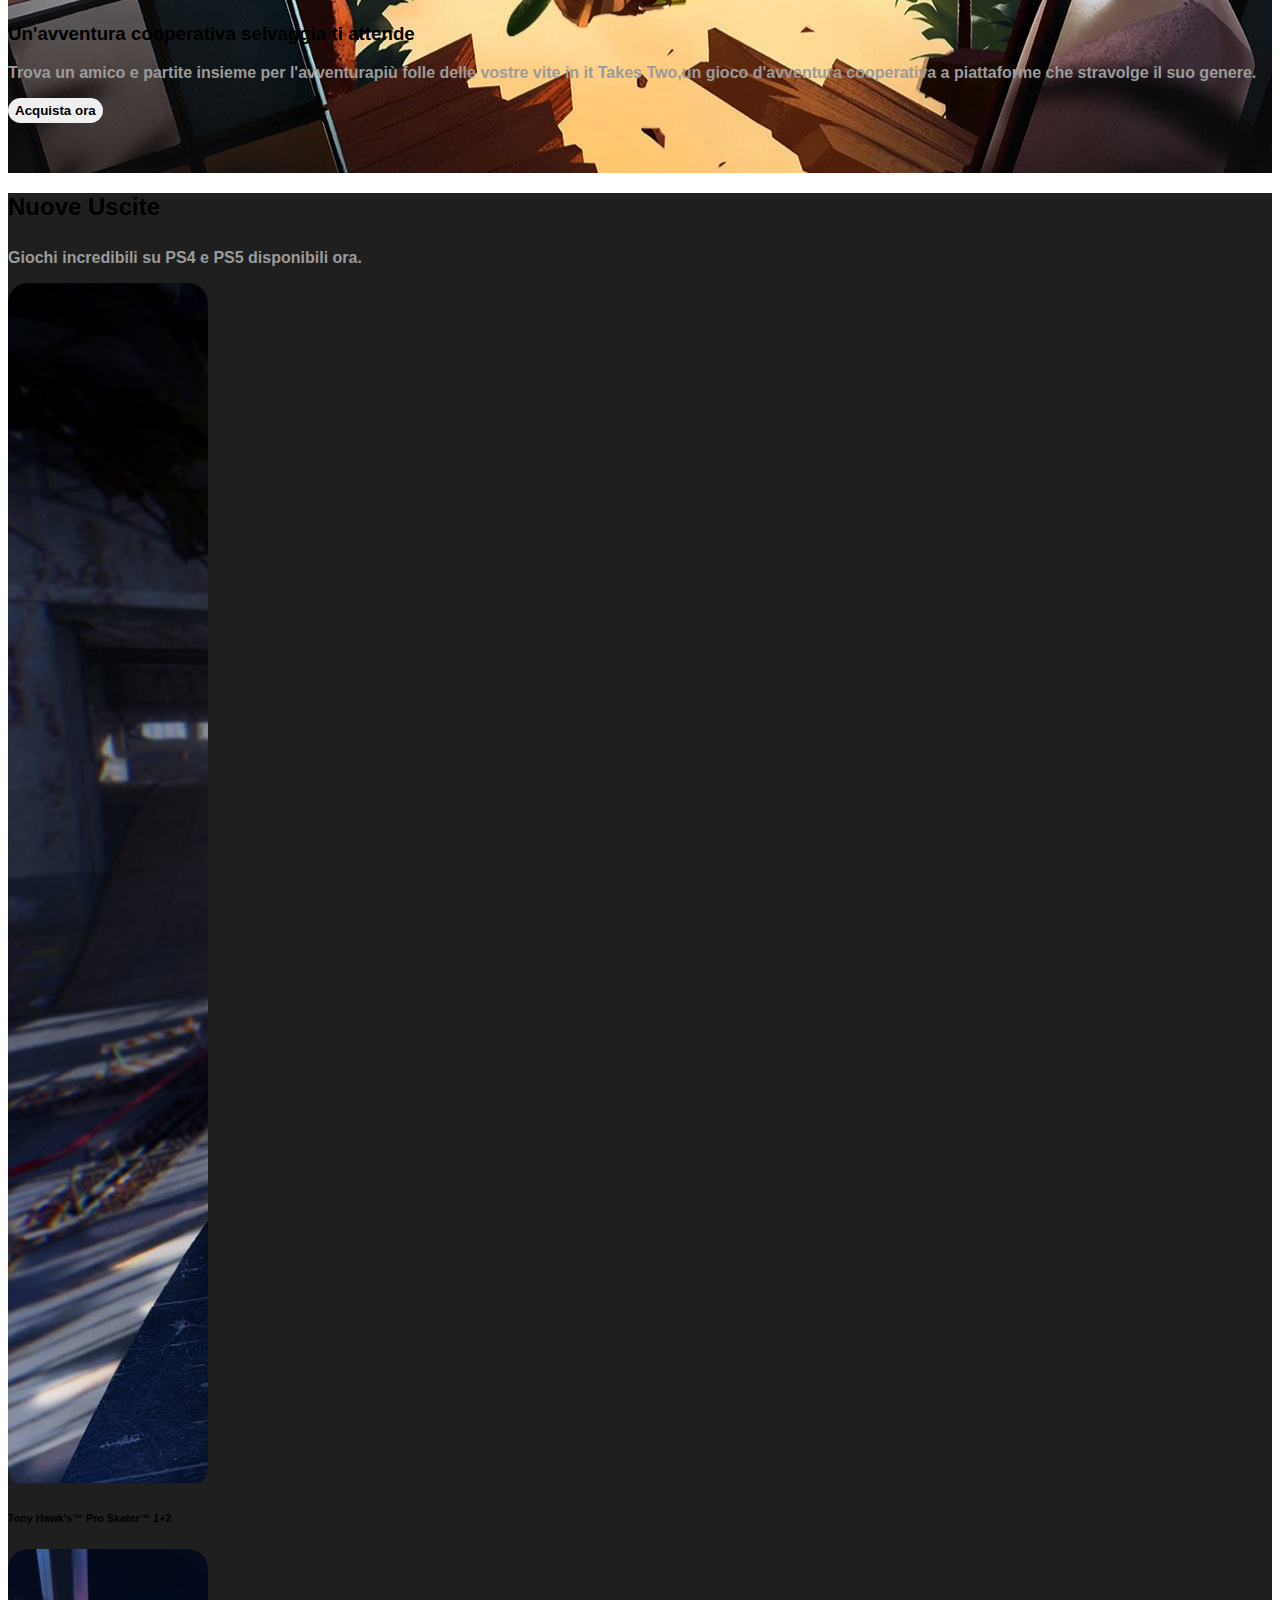
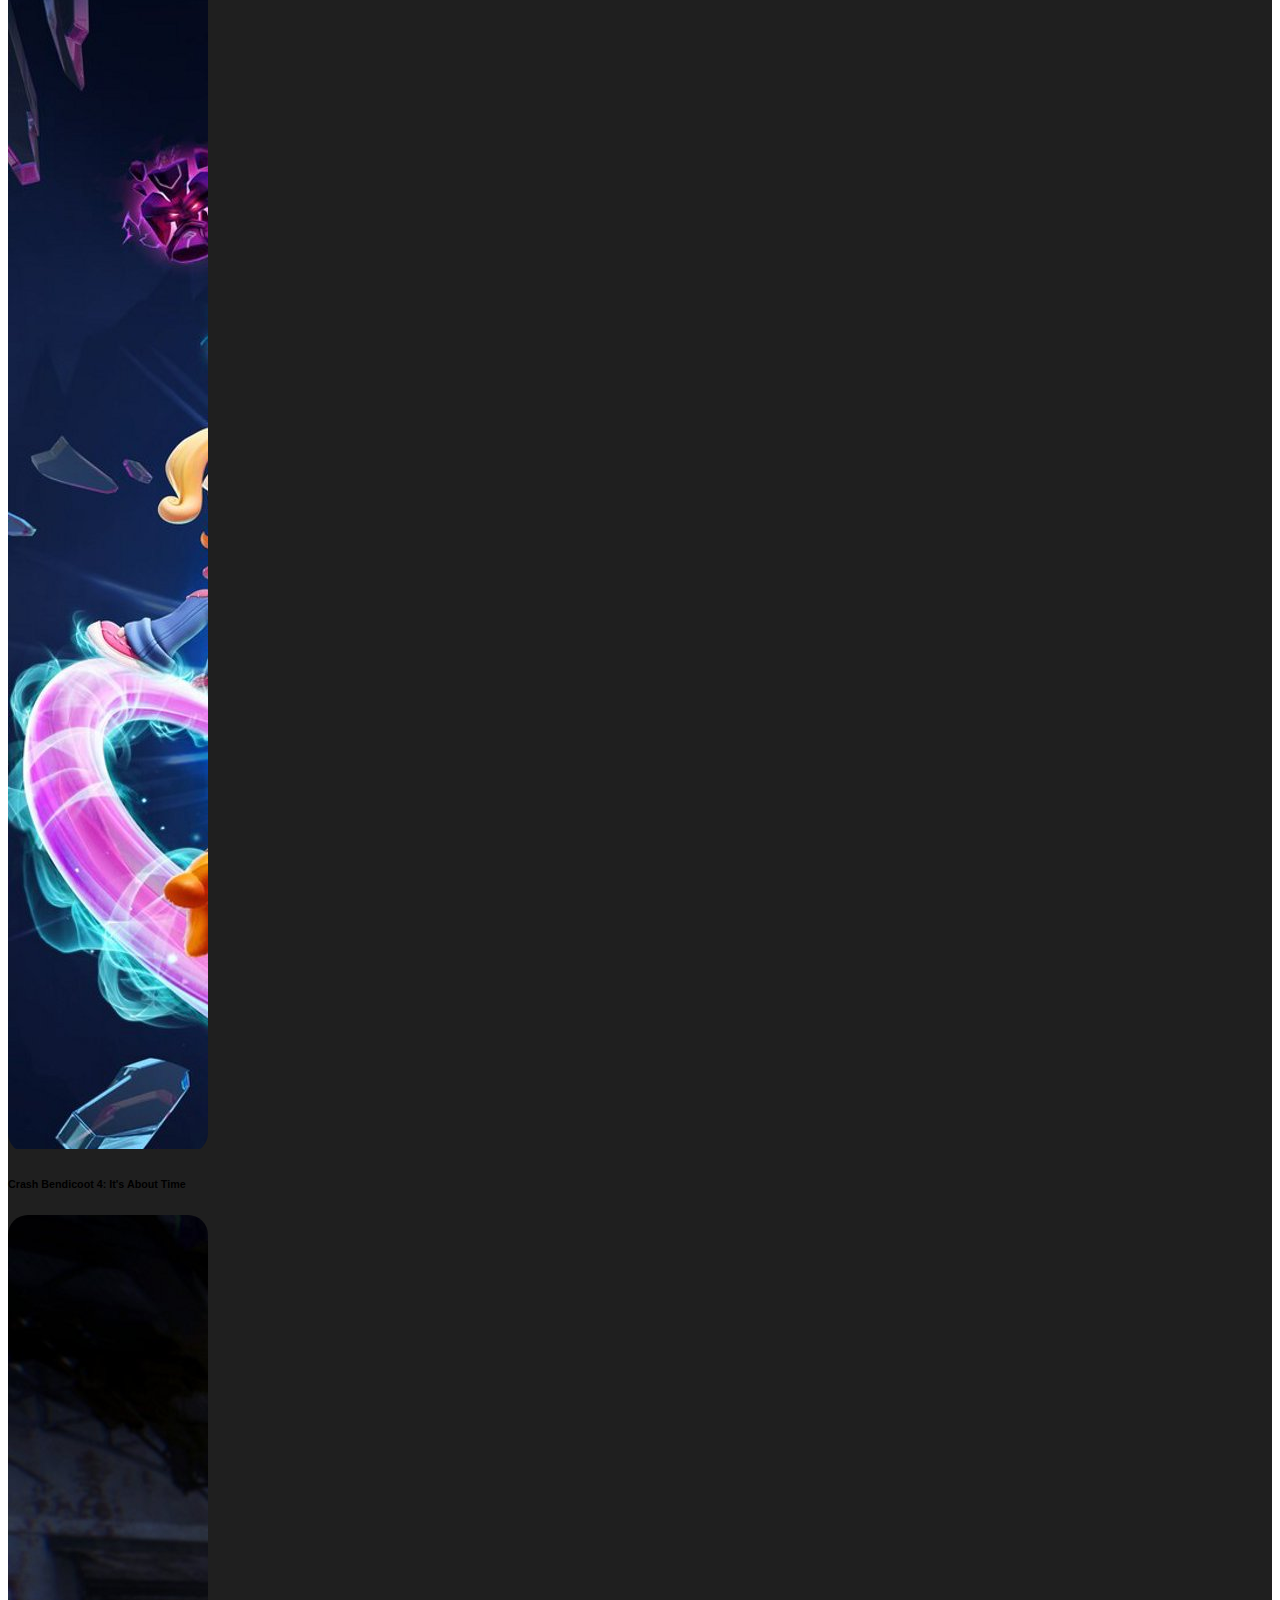
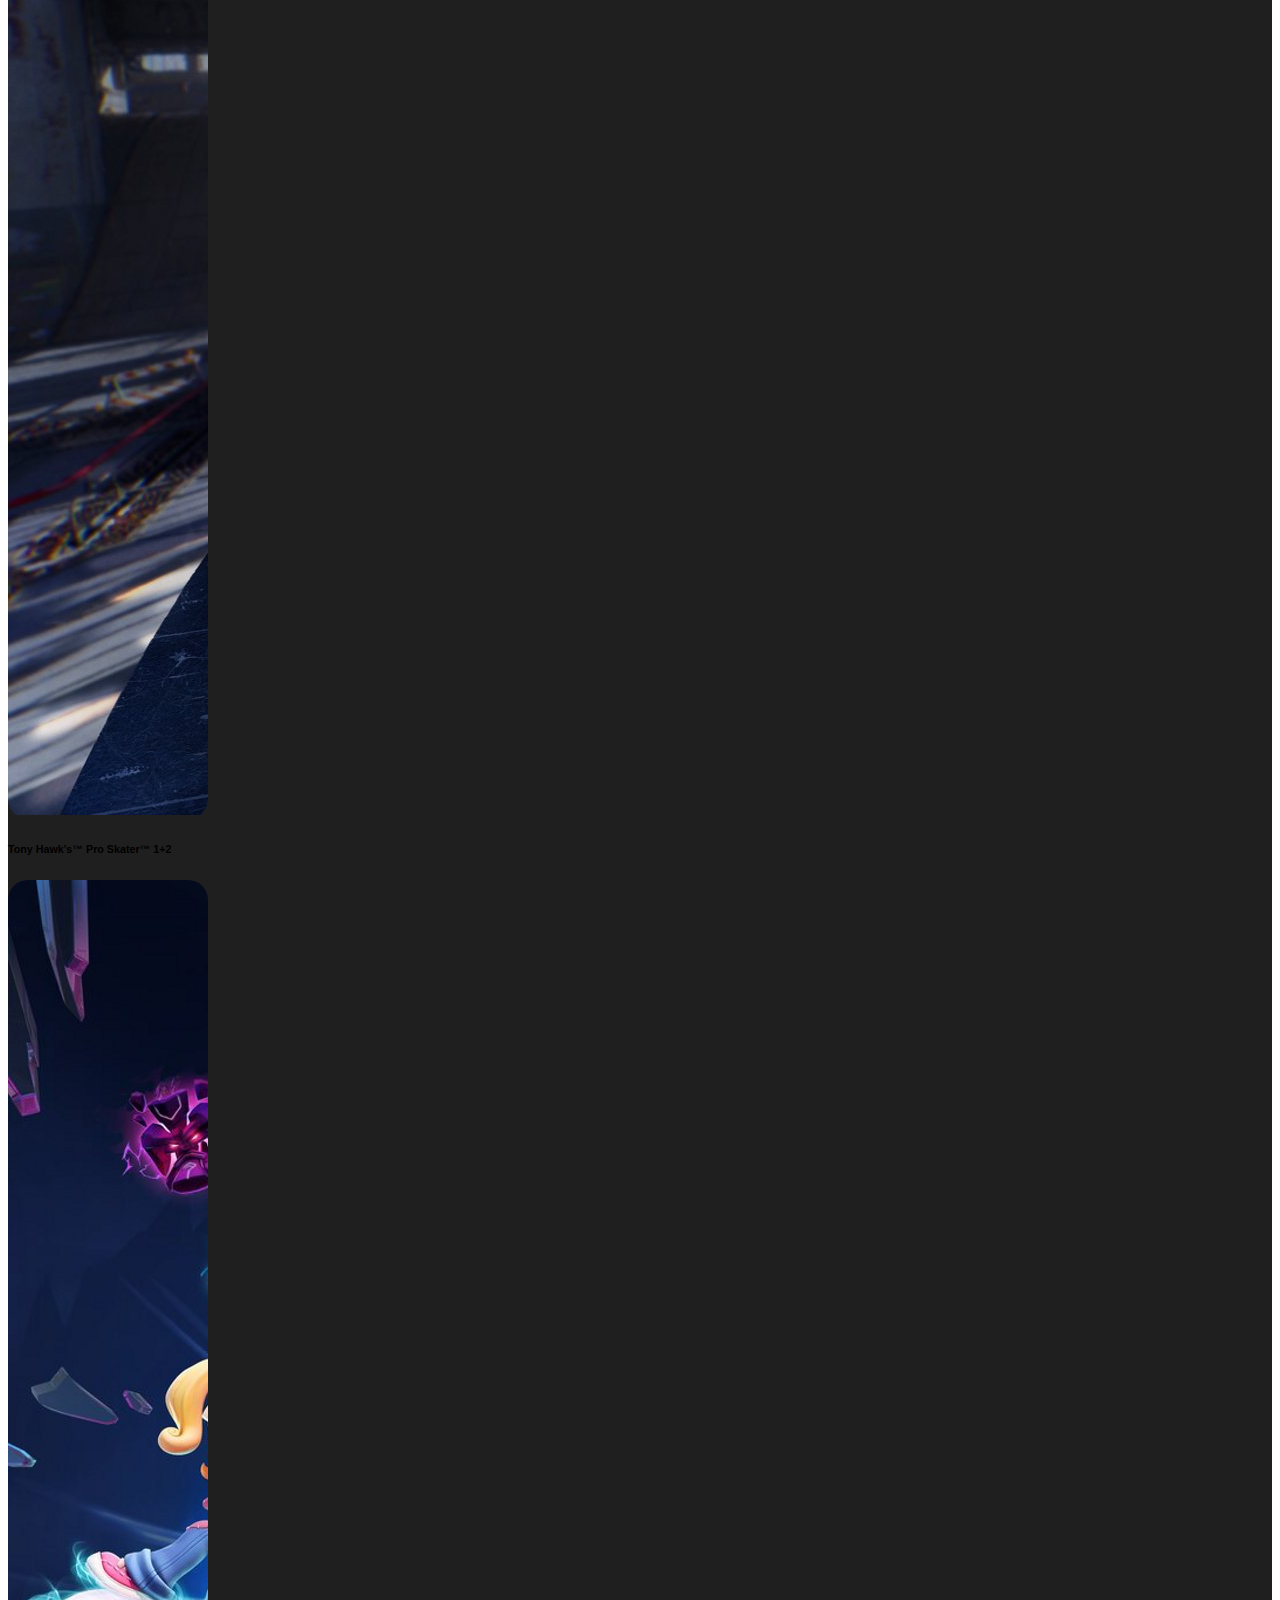
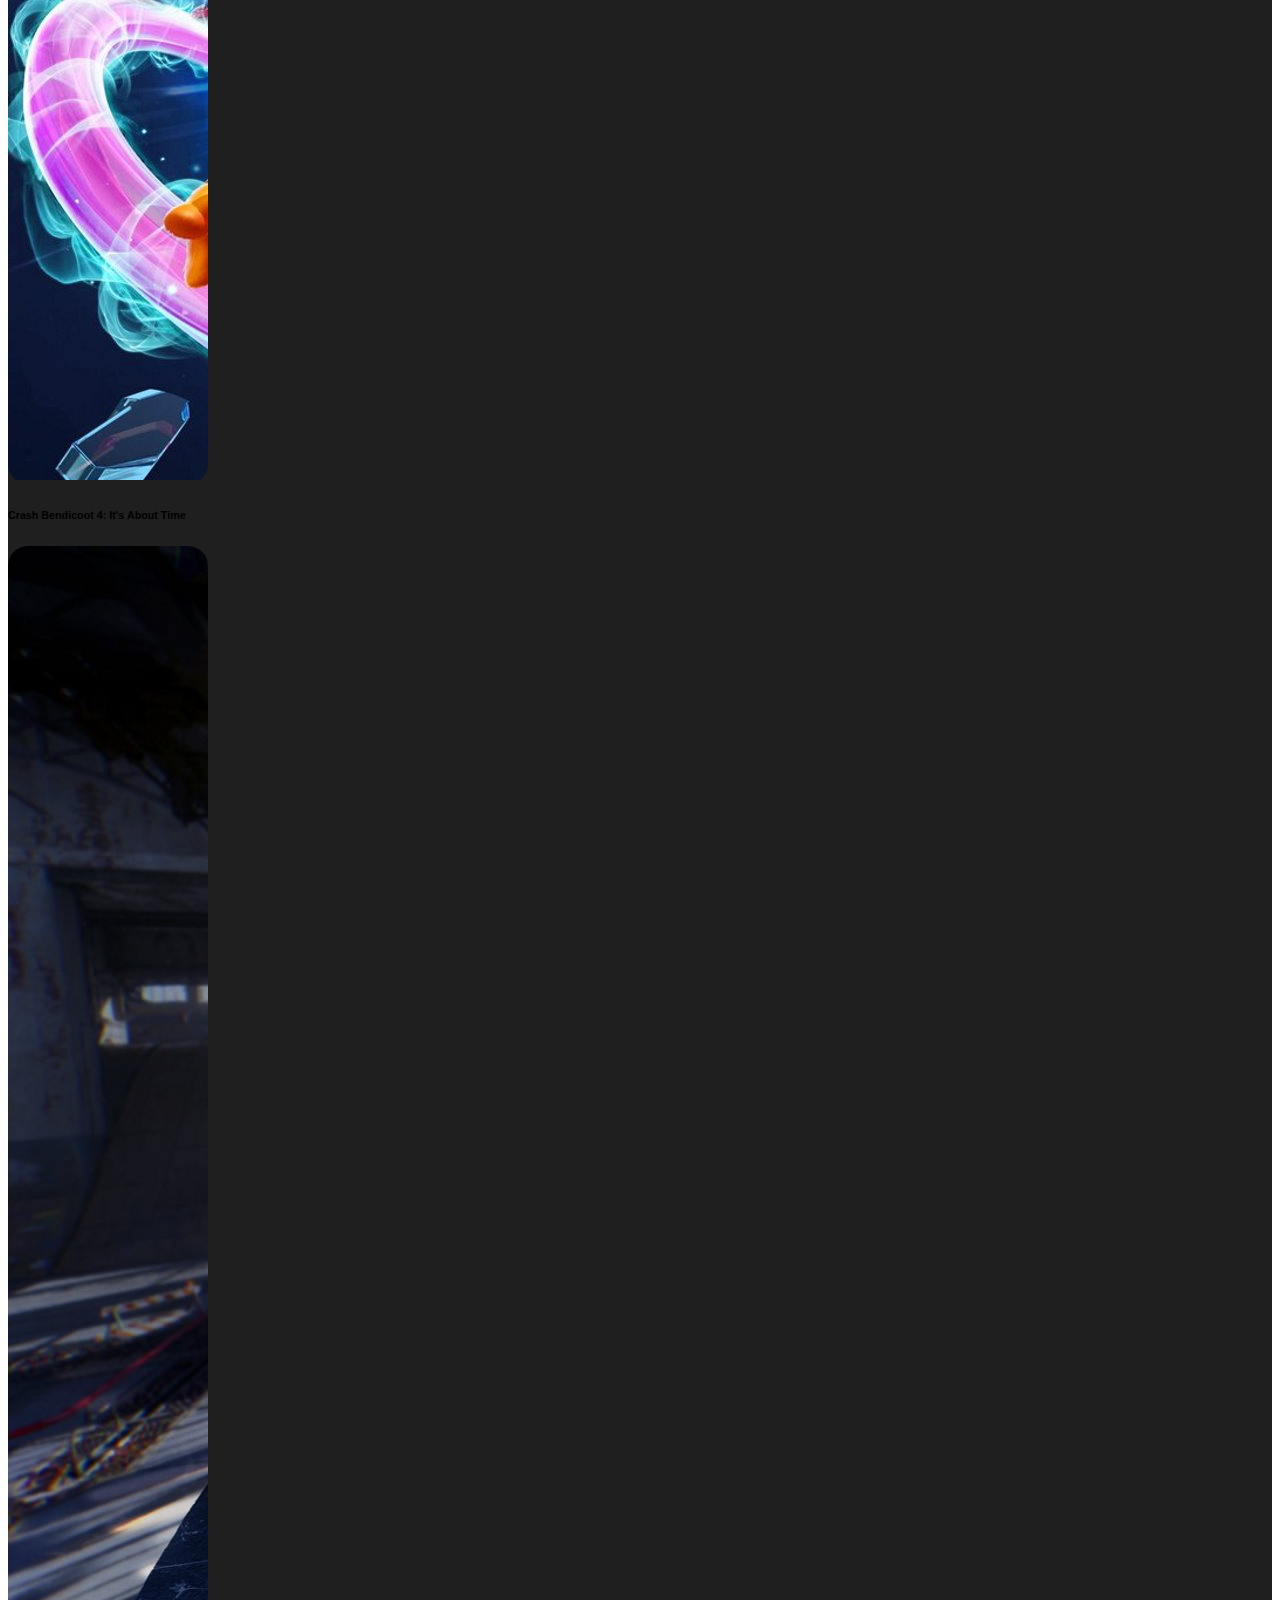
==== commit 8a0c25ce: "add banner play plus" ====
--- a/index.html
+++ b/index.html
@@ -363,7 +363,29 @@
                 </div>
             </div>
 
-            <!-- Banner playstation4 -->
+            <!-- Banner playstation plus -->
+            <div class="section">
+                <div class="banner-play-plus">
+                    <div class="container position-relative">
+                        <div class="row">
+                            <div class="col-sm-12 col-md-6">
+                                <div class="col_banner">
+                                    <div class="logo-banner w-50 pb-4">
+                                        <img class="w-100" src="./img/ps-plus-logo.png" alt="logo play-plus">
+                                    </div>
+                                    <div class="section-title-banner text-white">
+                                        <p class="pb-2 text-dark">Migliora la tua esperienza PlyStation con l'accesso a multigiocatore online,giochi mensili,sconti esclusivi e tanto altro.</p>
+                                        <button class="my-btn btn_white">Esplora PlayStation Plus</button>
+                                    </div>
+                                </div>
+                            </div>
+                            <div class="d-none d-md-block col-md-6">
+                                <img class="img-banner" src="./img/ps-plus-april-monthly-games-featured-image-block.png" alt="plus april">
+                            </div>
+                        </div>
+                    </div>
+                </div>
+            </div>
 
             <!-- Nuovi sconti -->
 
--- a/css/style.css
+++ b/css/style.css
@@ -126,4 +126,18 @@
     font-size: .6875rem;
     position: relative;
     bottom: .6875rem;
-}+}
+
+/* Section Banner Play-Plus */
+.banner-play-plus {
+    background-color: #bebcbb;
+}
+
+.img-banner {
+    position: absolute;
+    top: 0;
+    right: 0;
+    bottom: 0;
+    width: auto;
+    height: 100%;
+} 
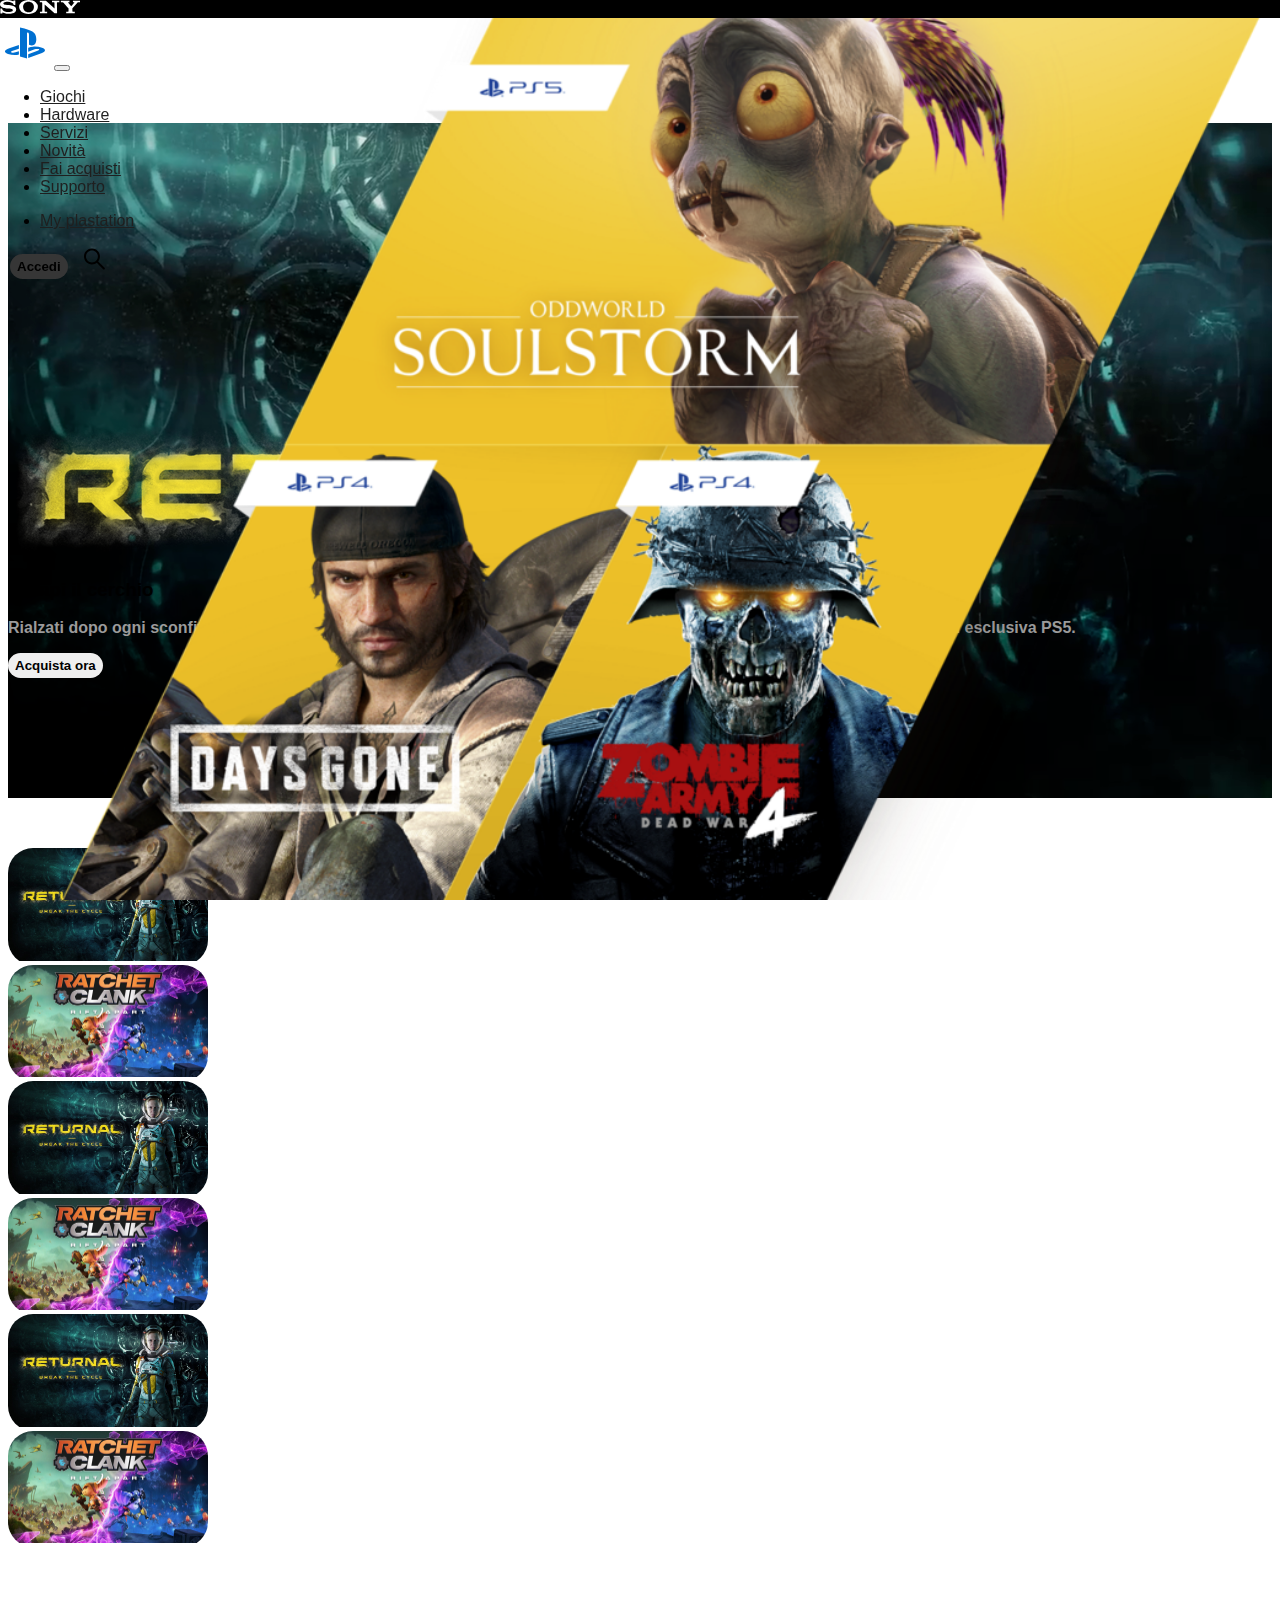
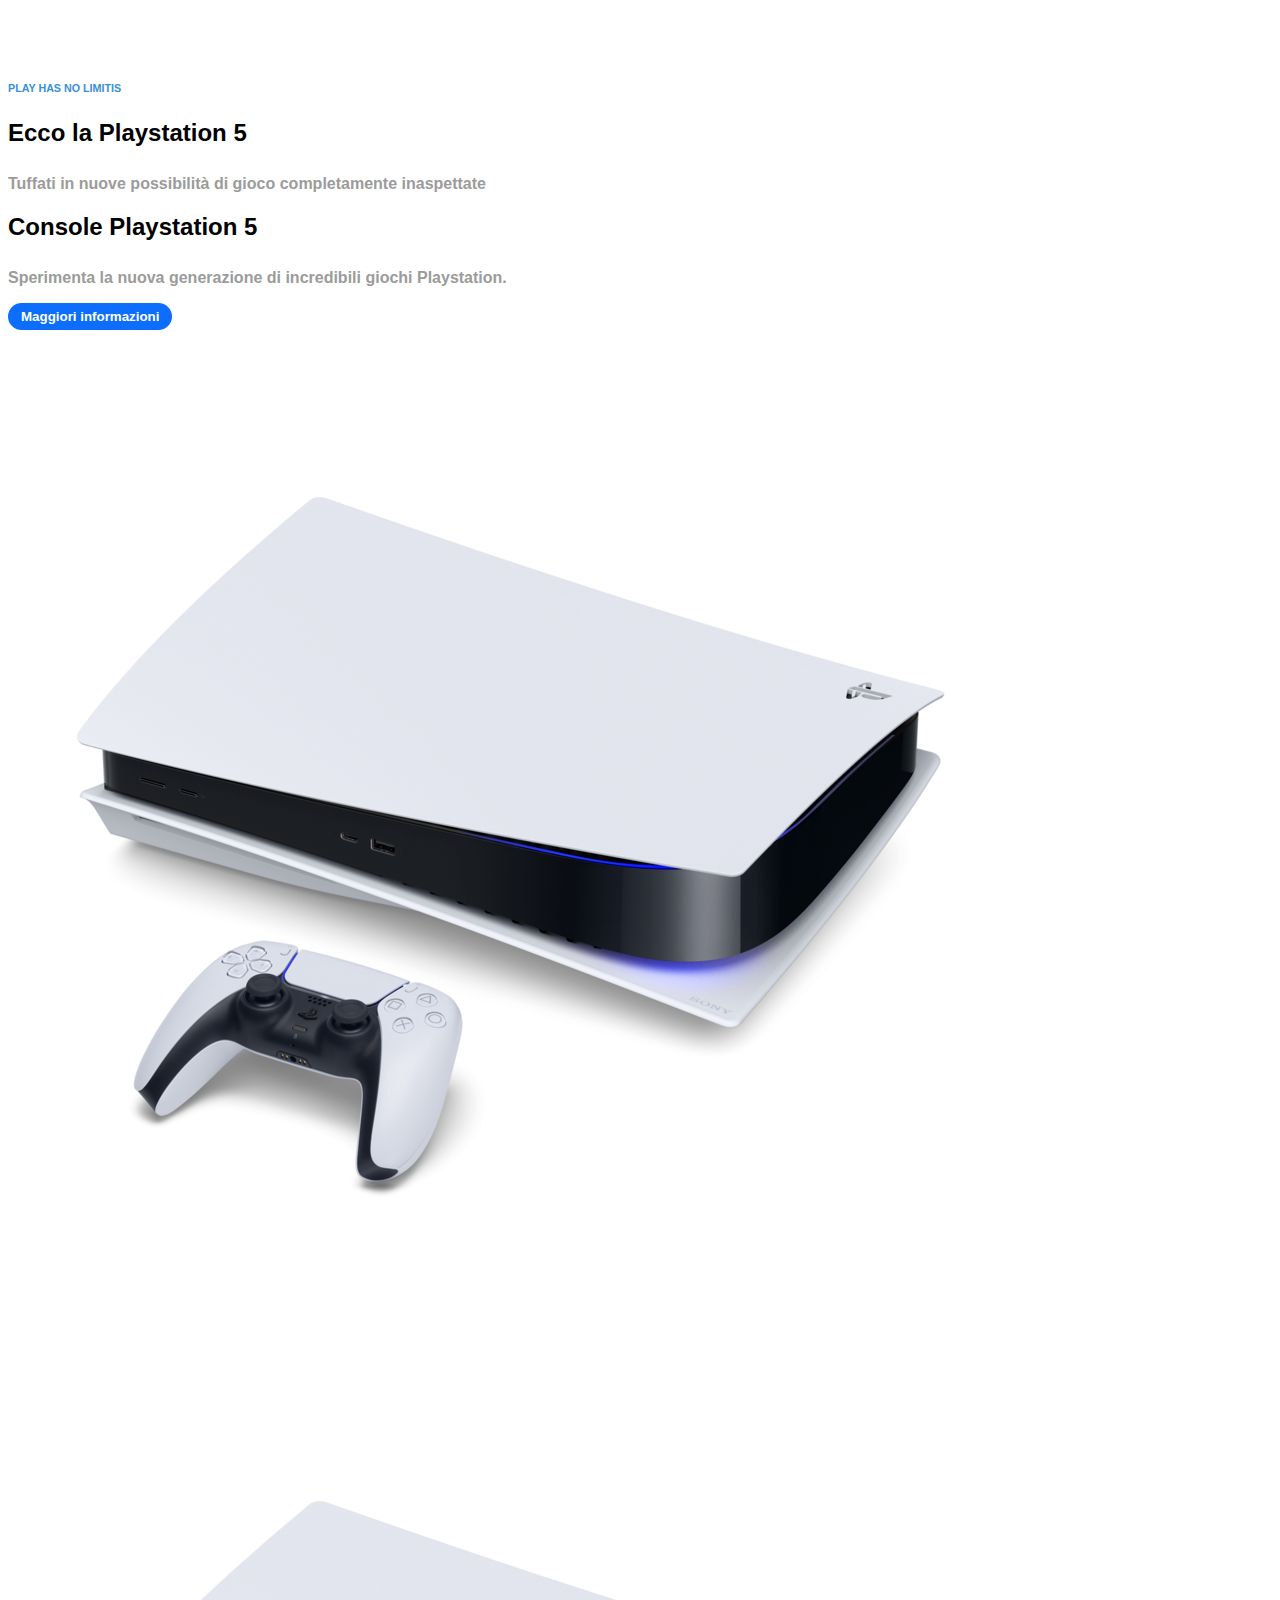
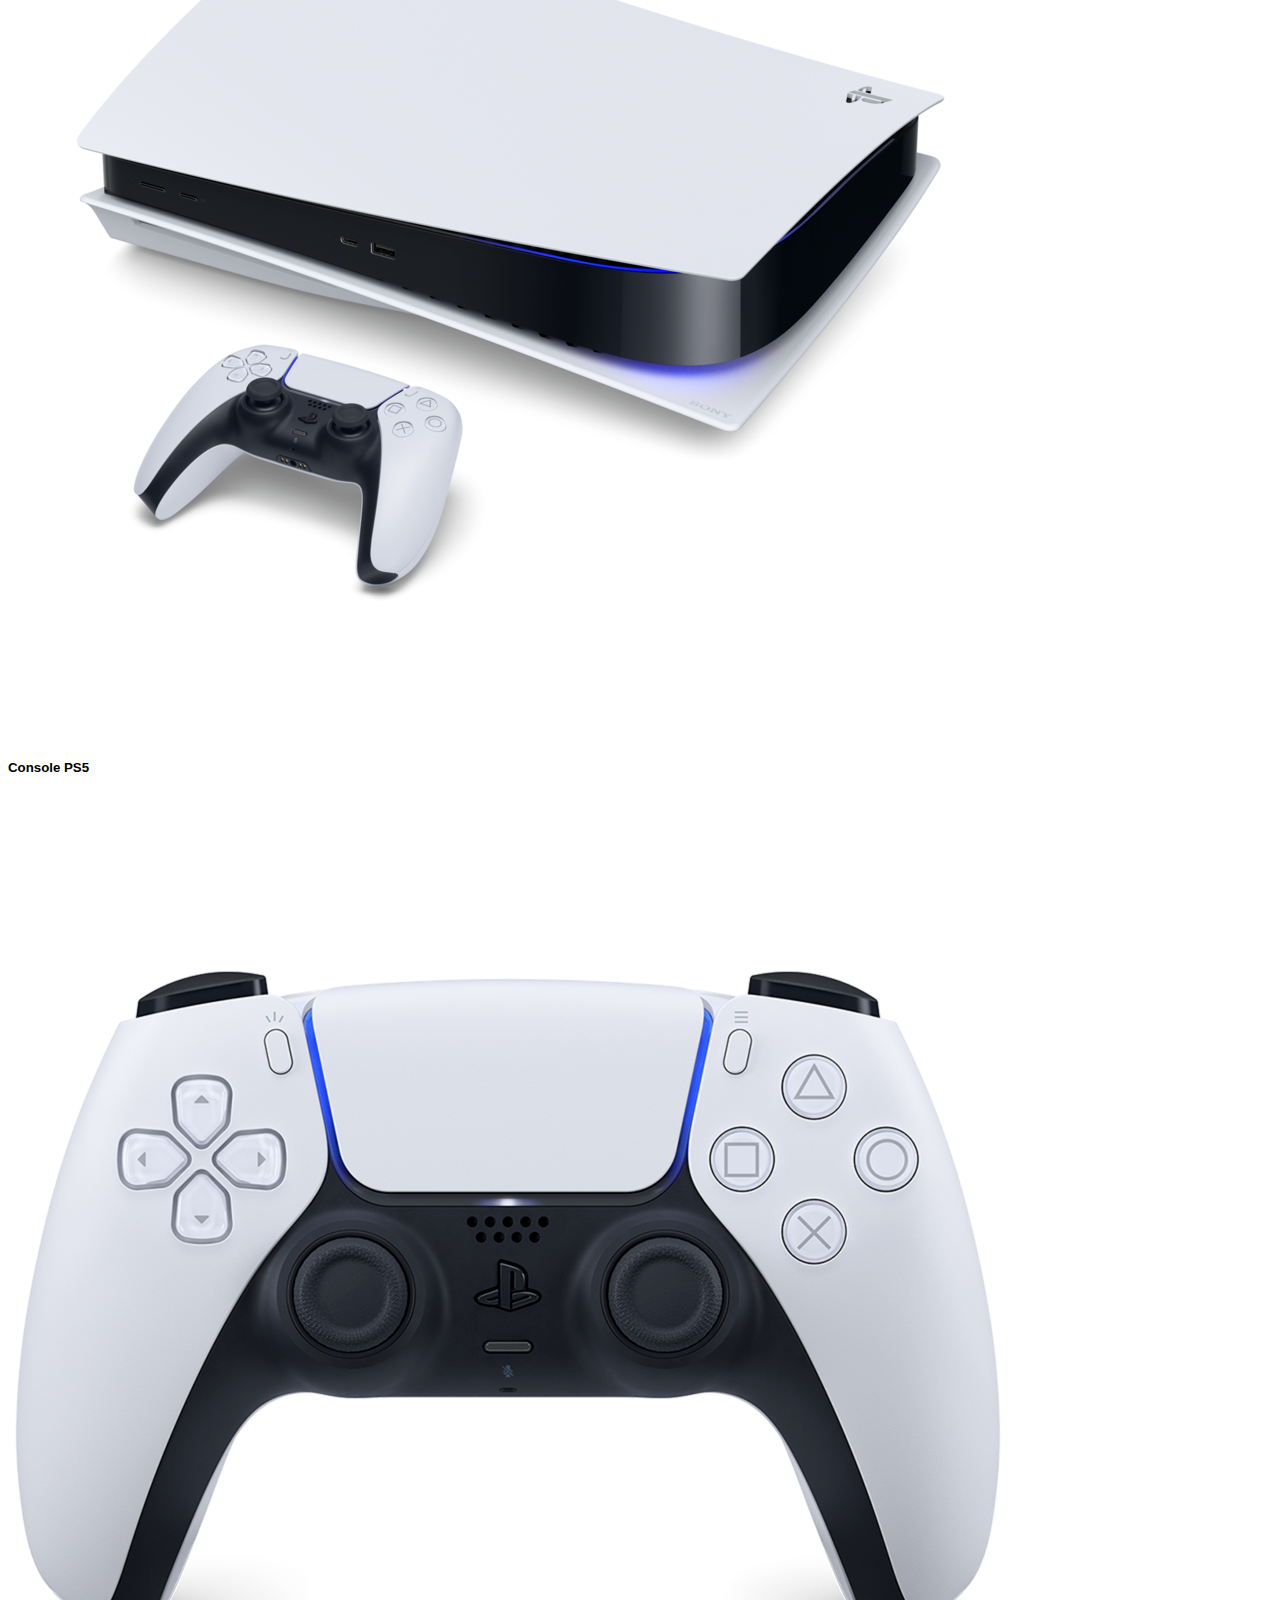
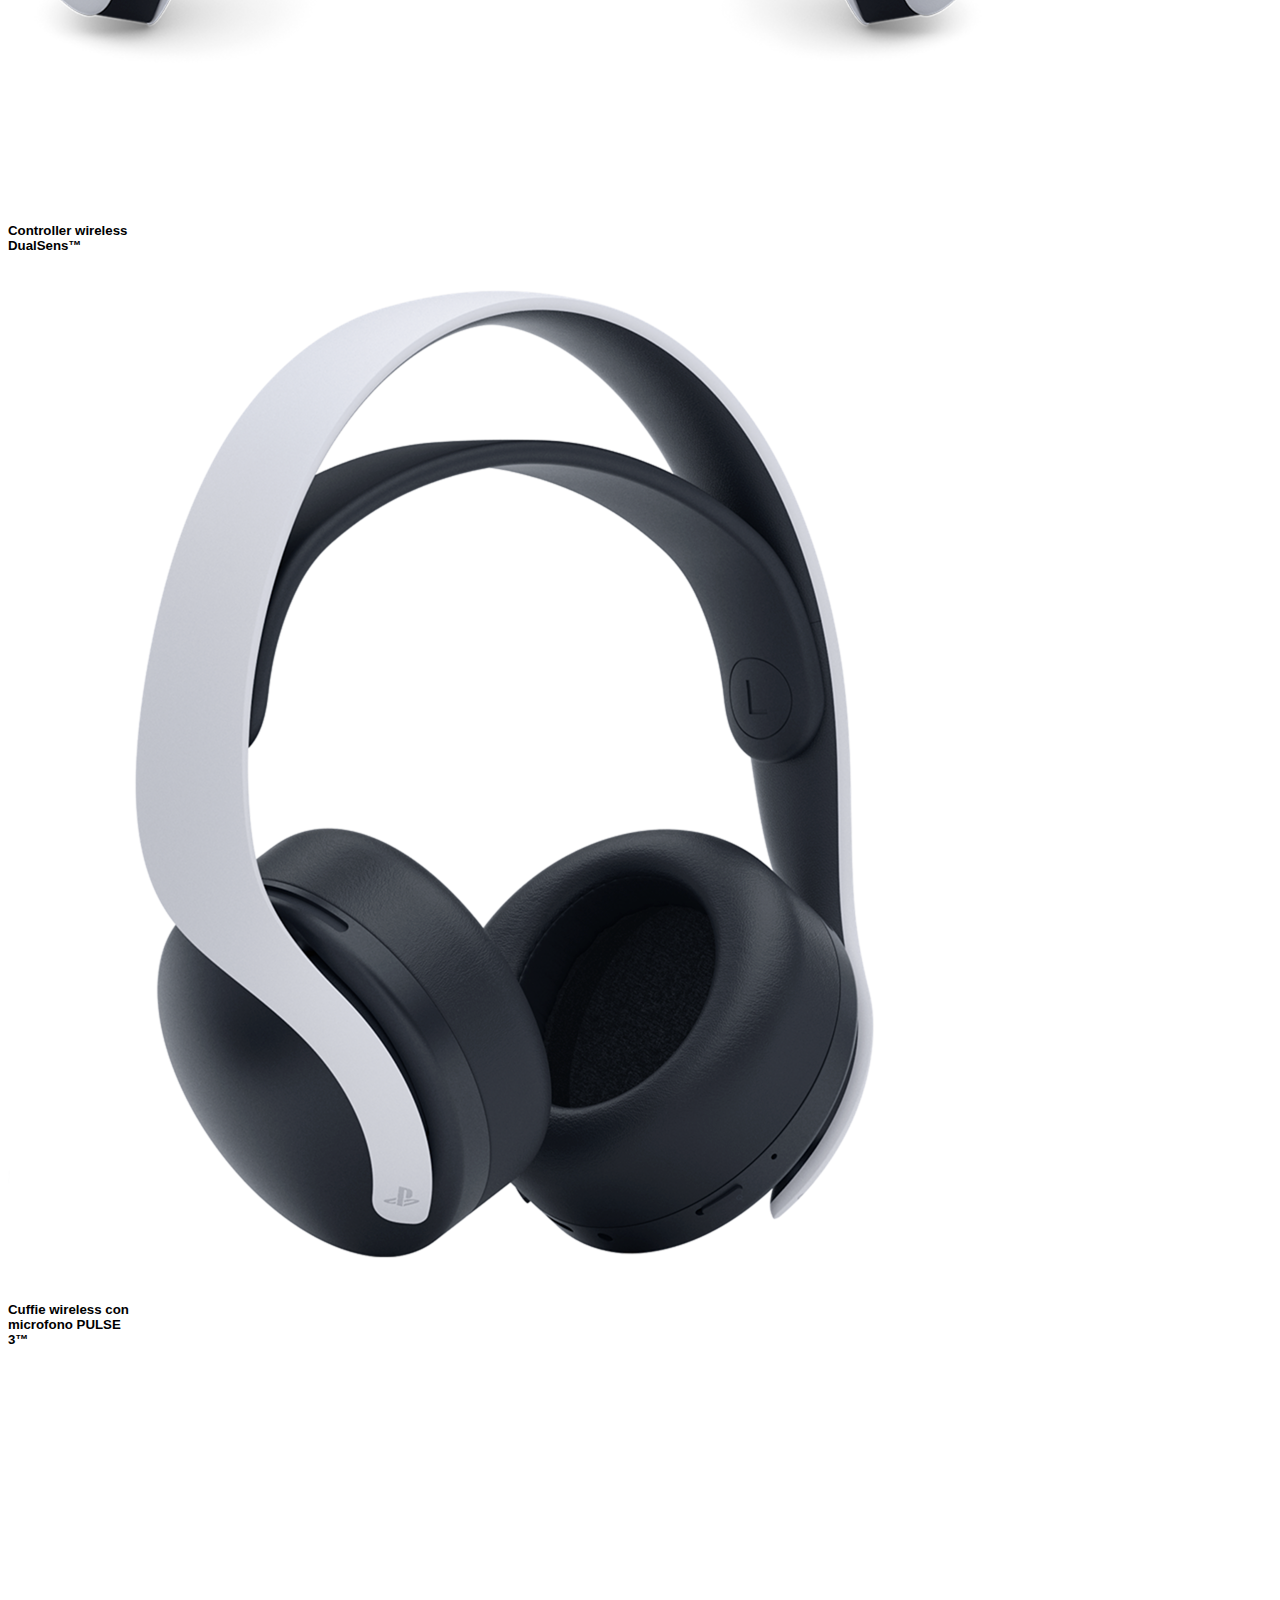
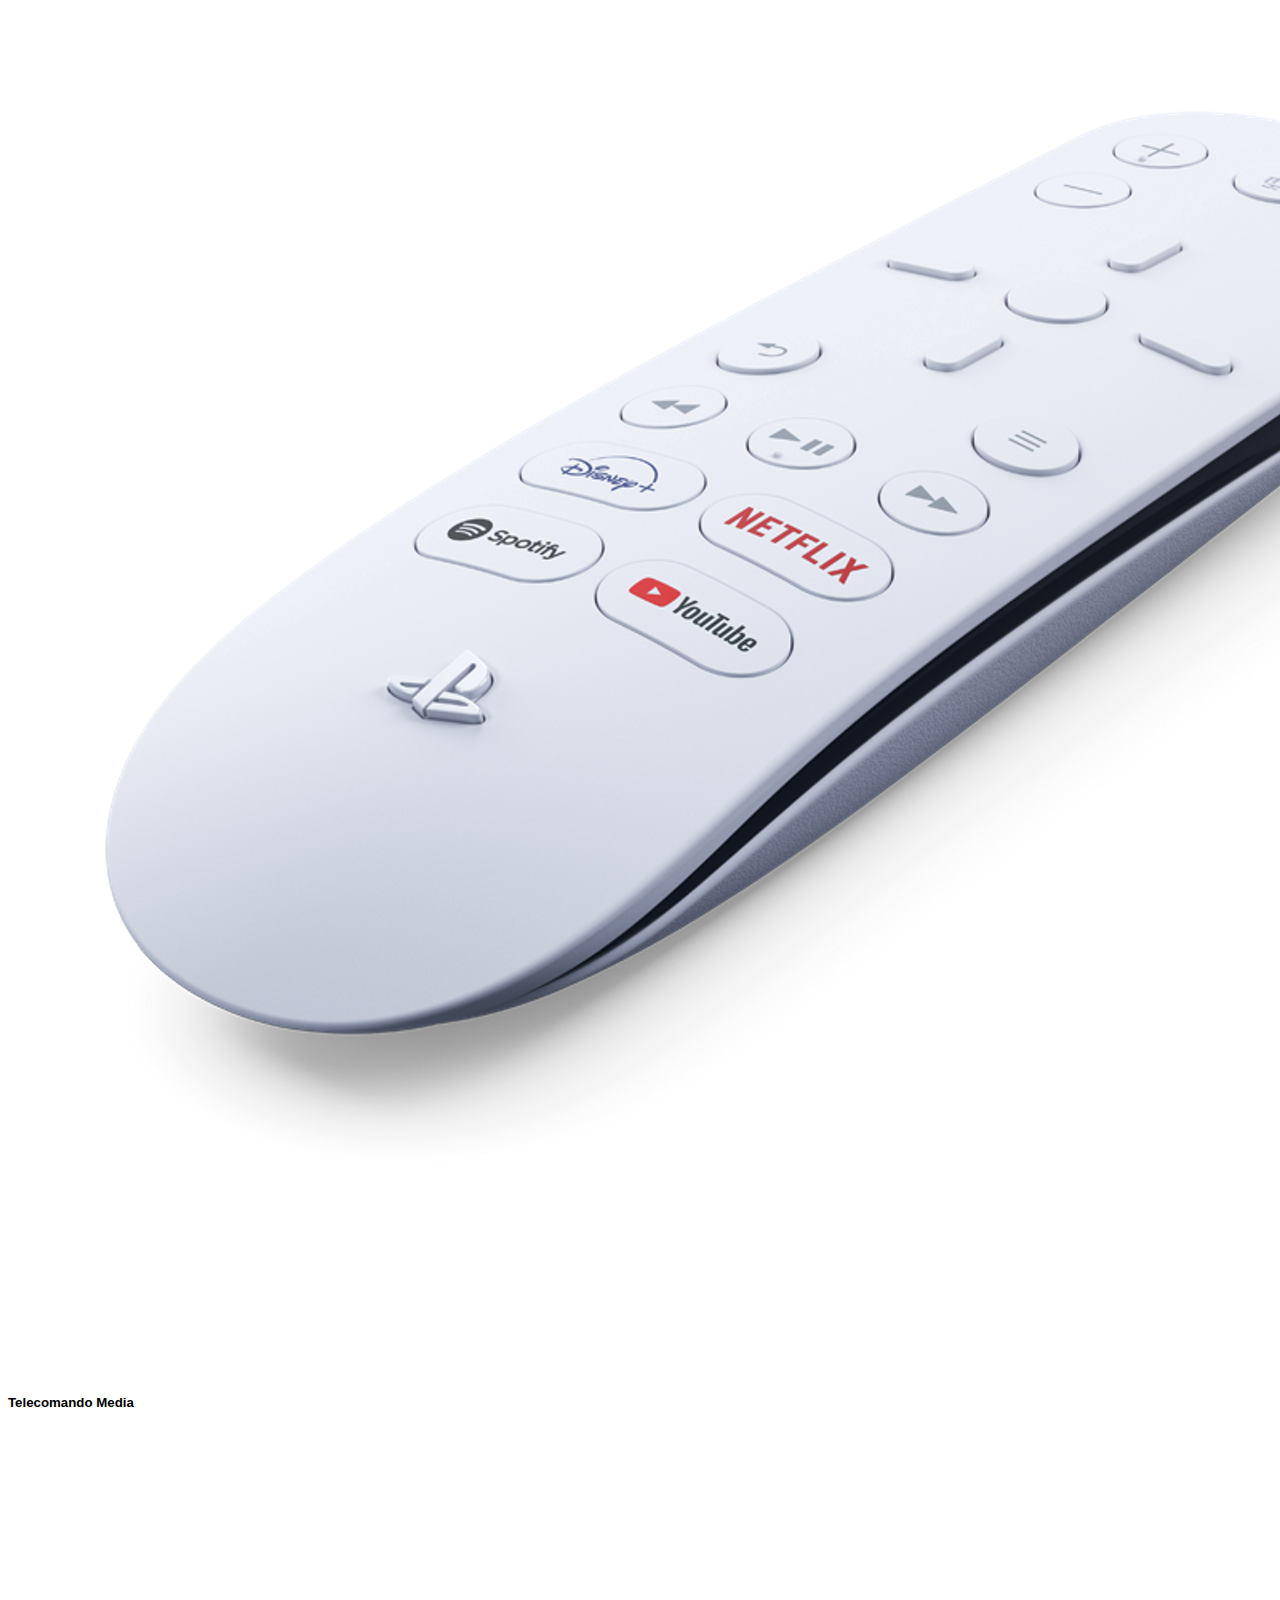
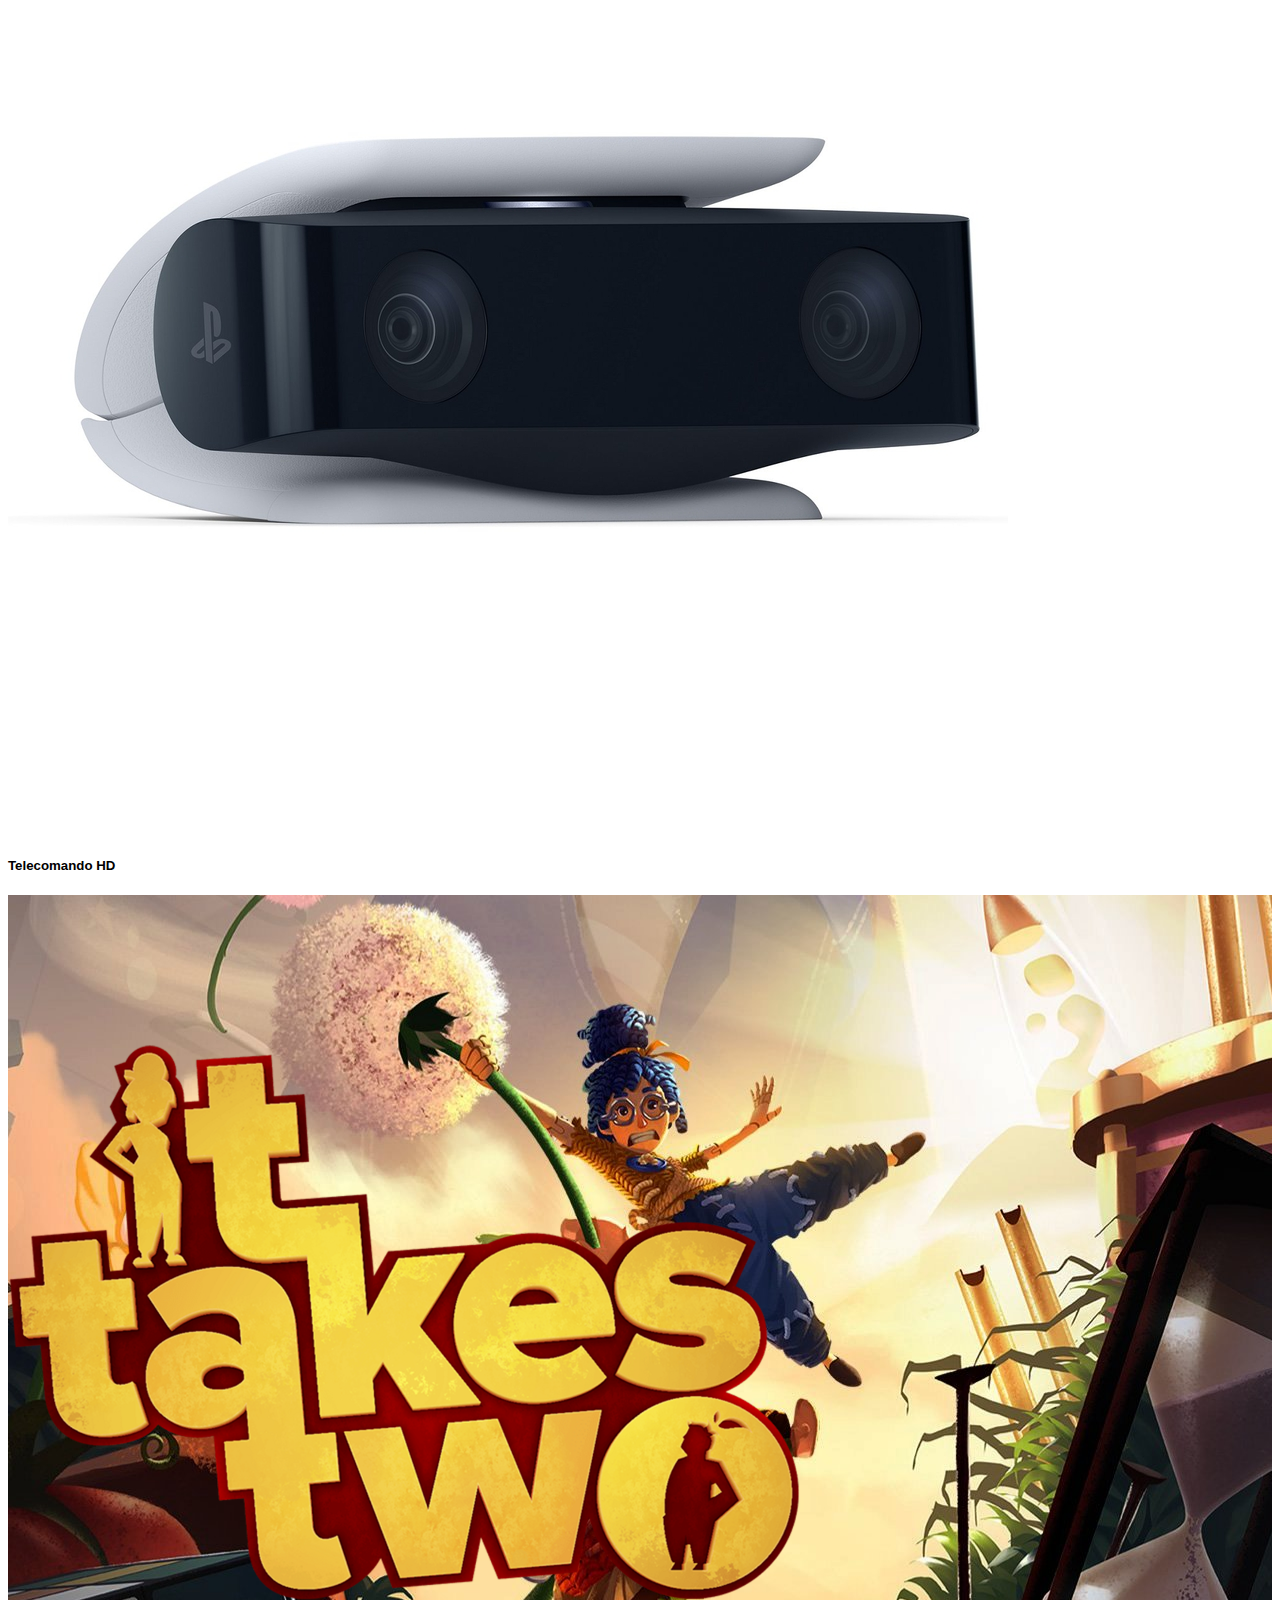
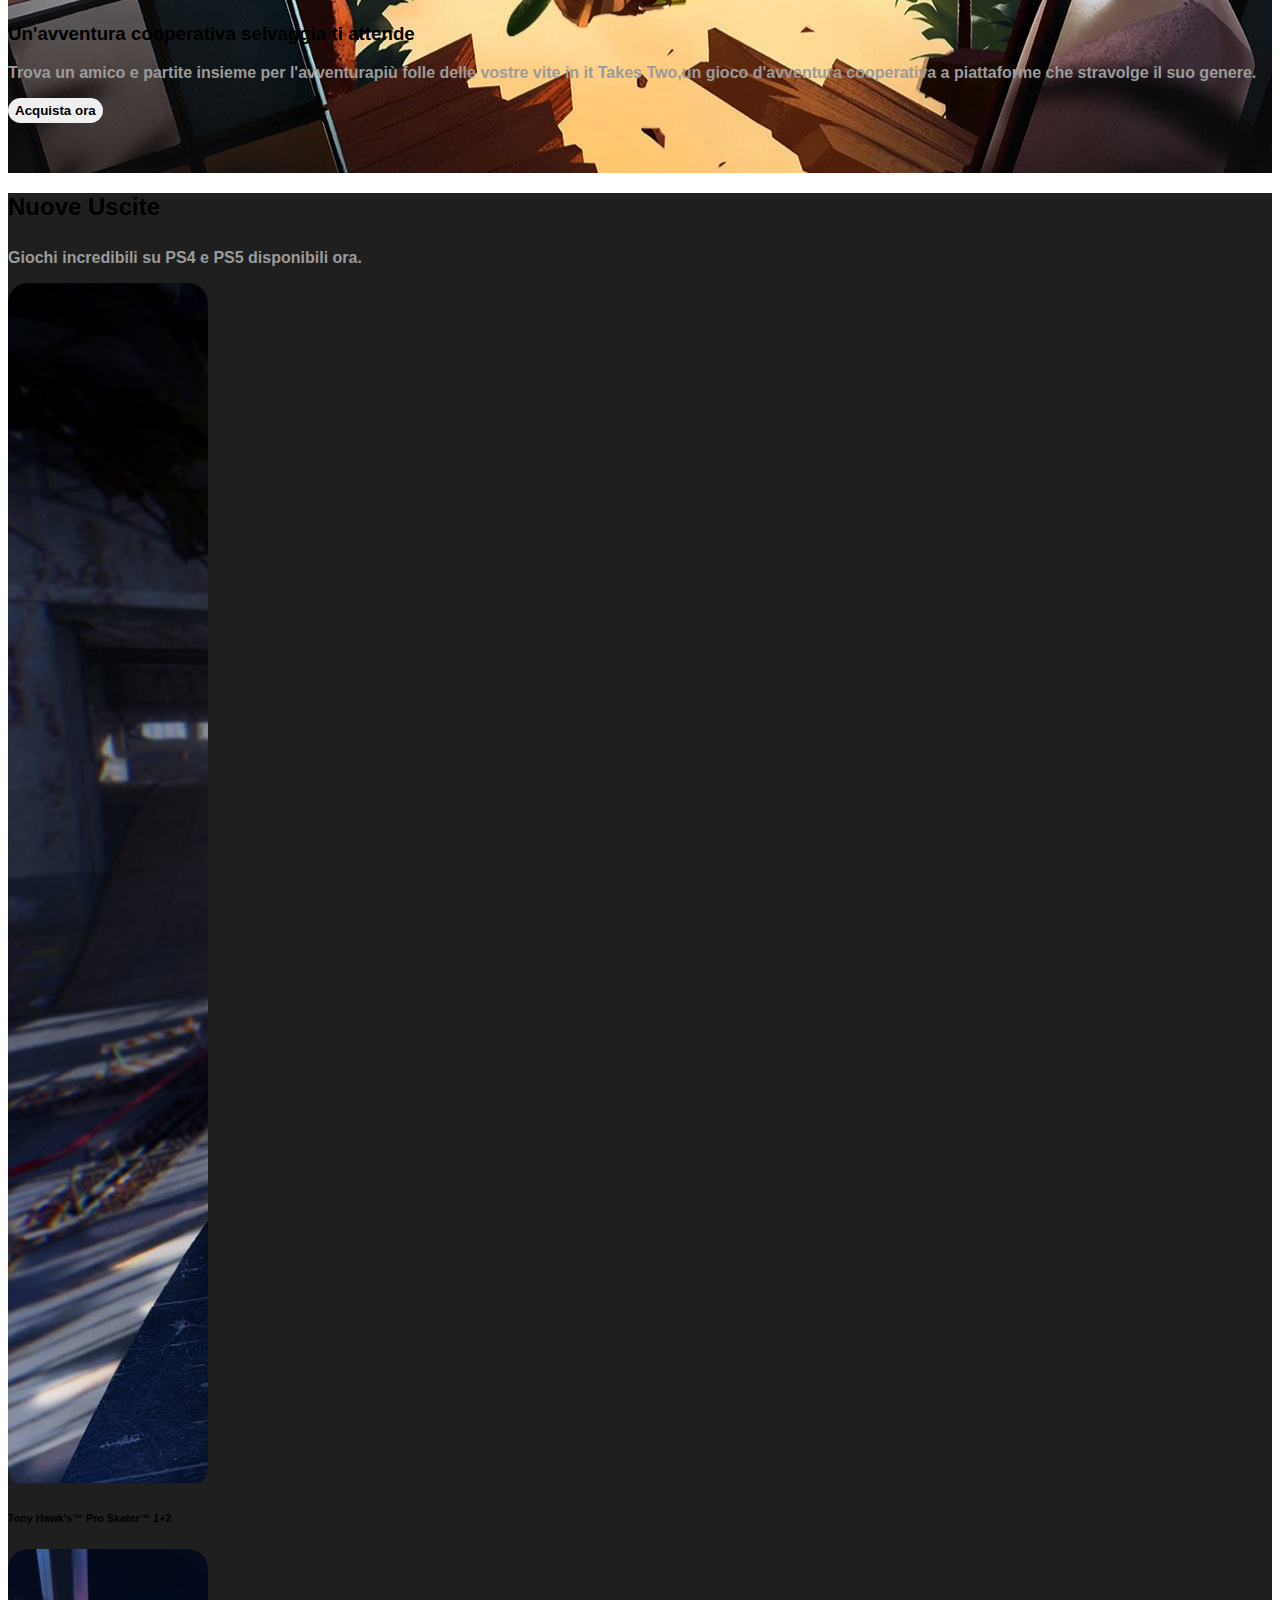
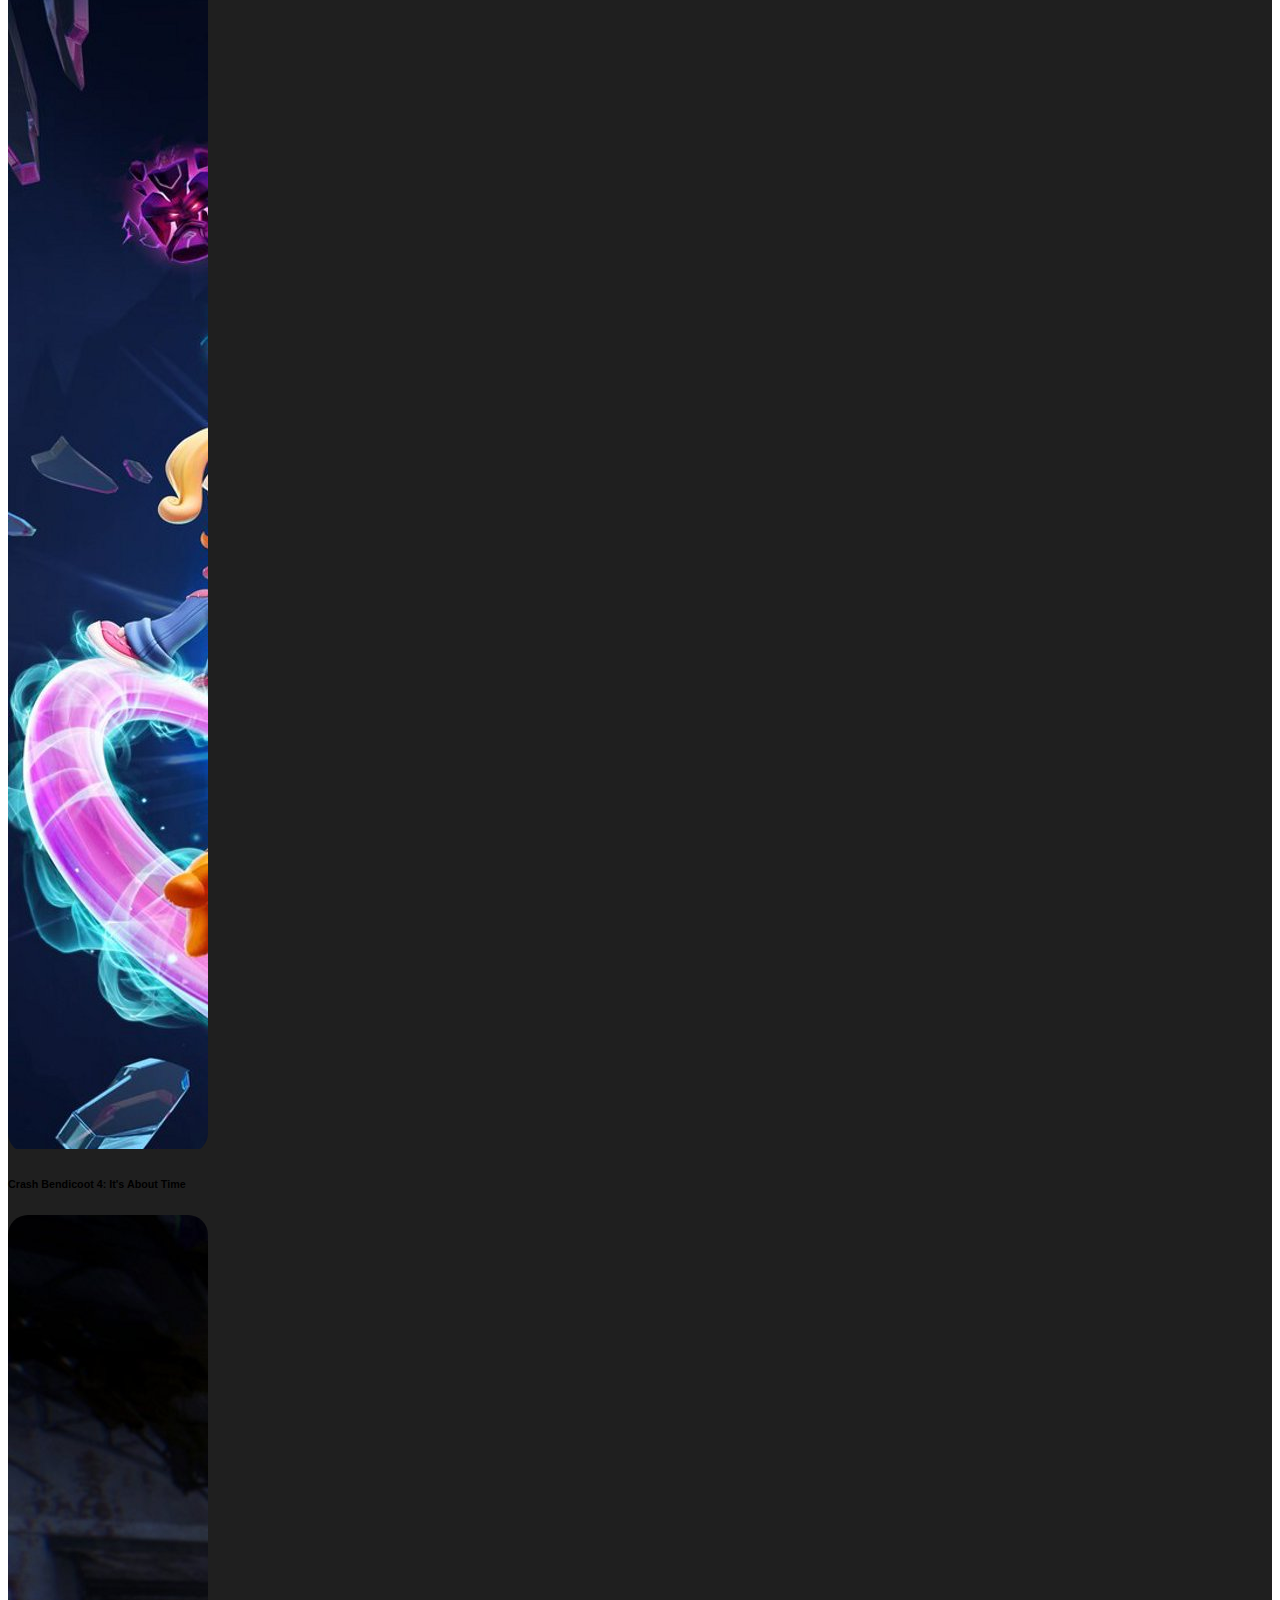
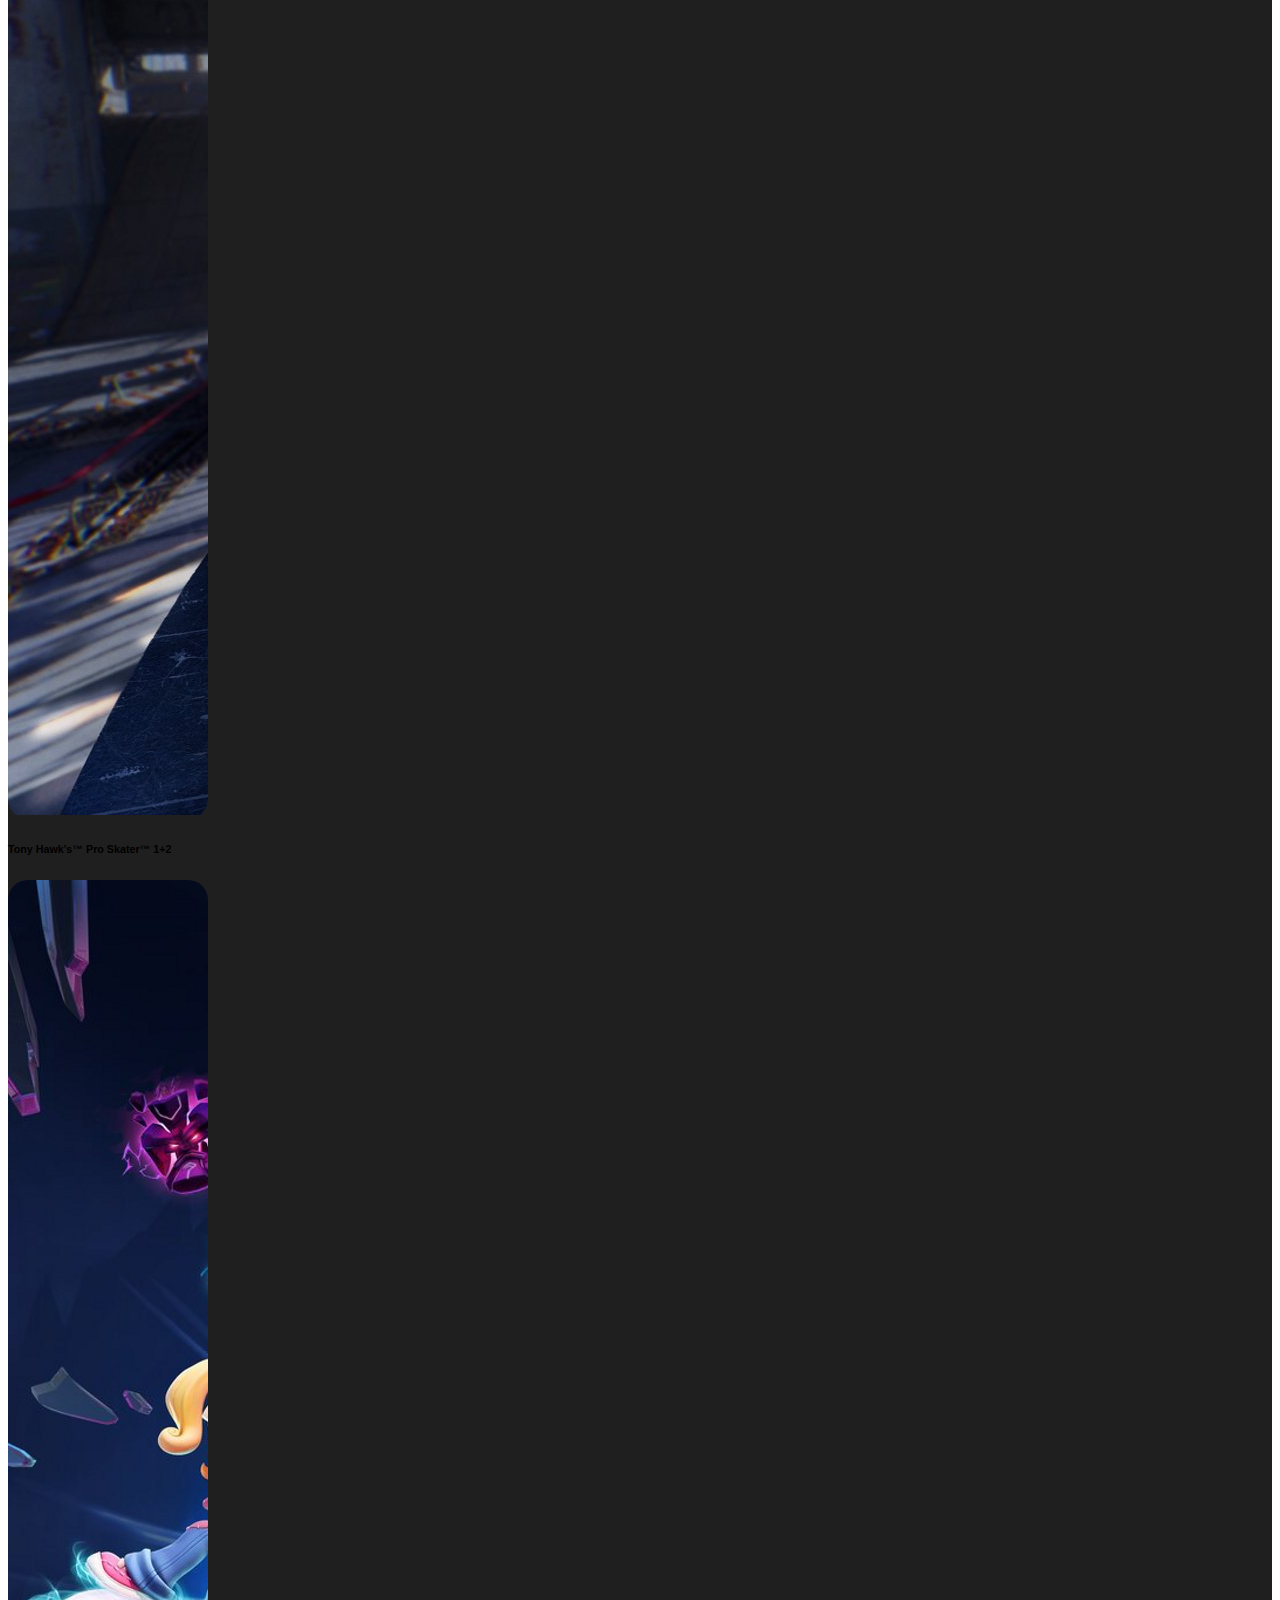
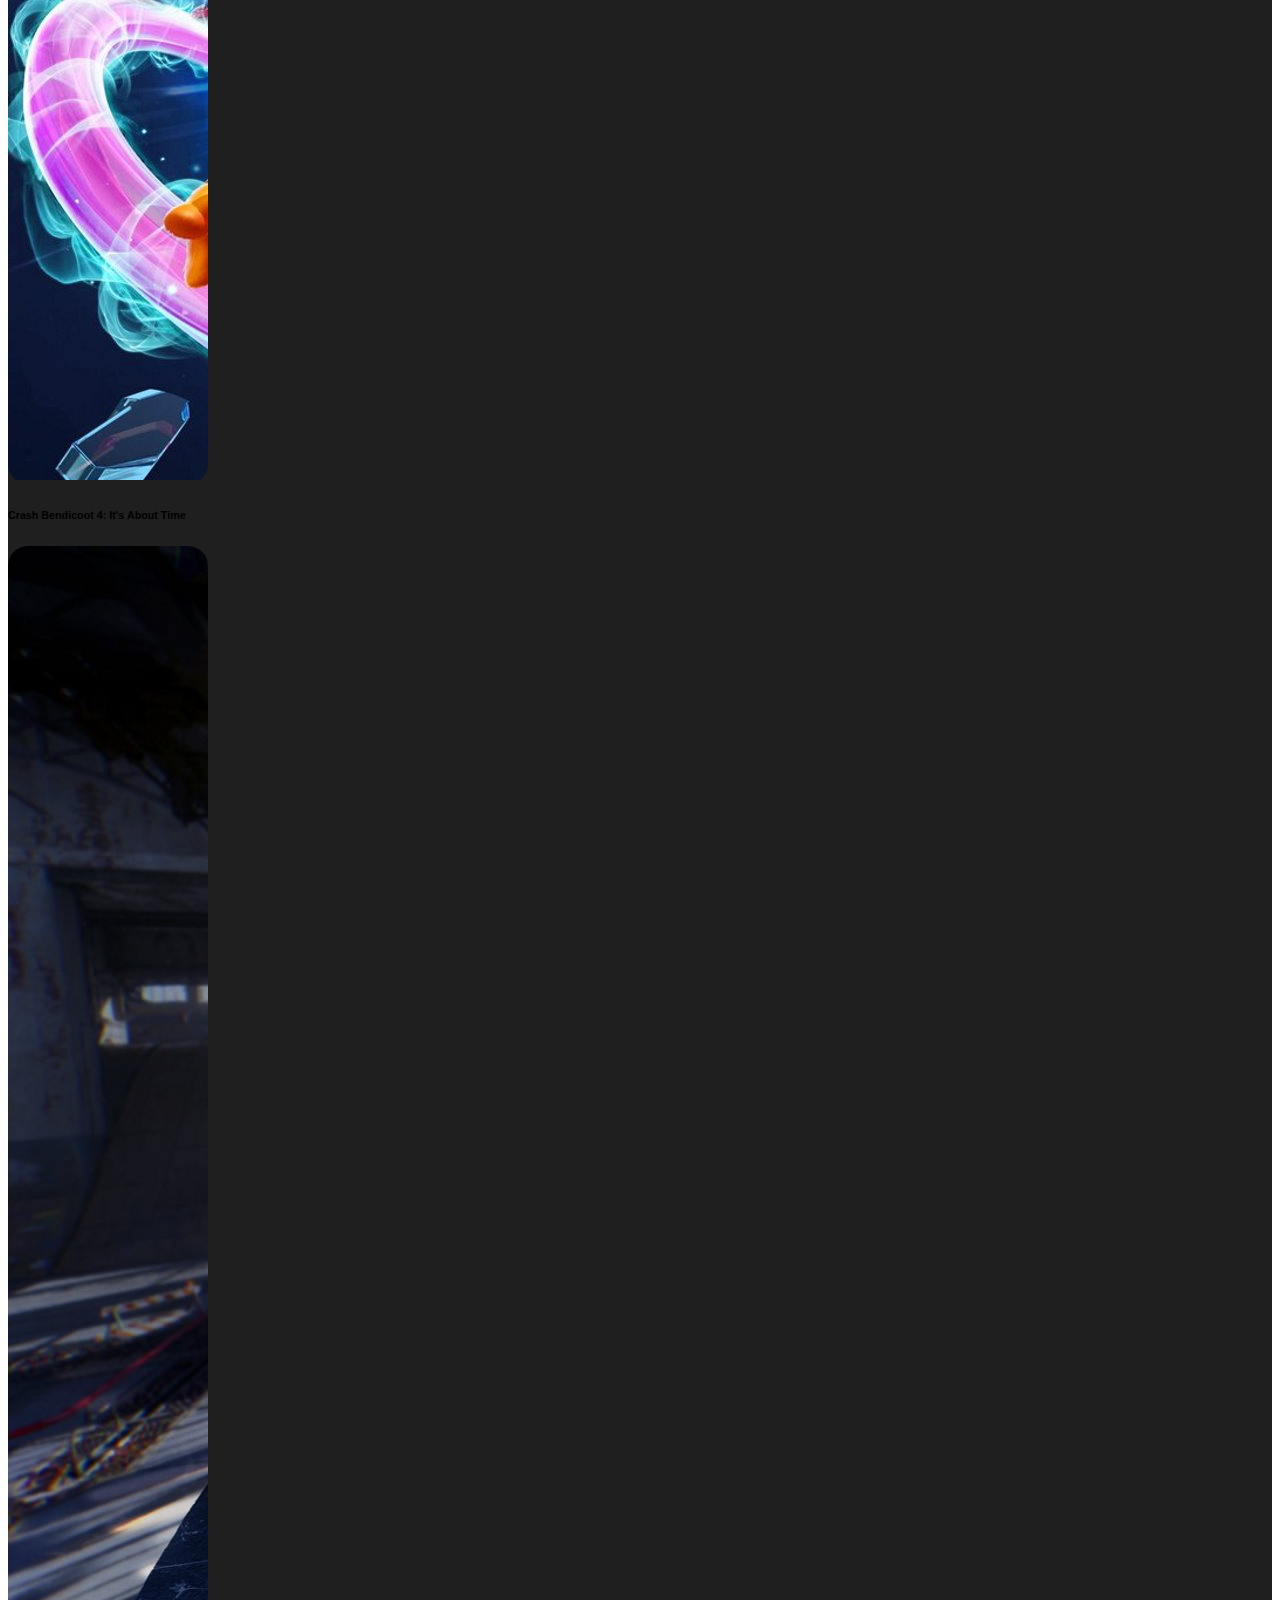
==== commit 9d62e1f8: "add section new discounts" ====
--- a/index.html
+++ b/index.html
@@ -388,6 +388,27 @@
             </div>
 
             <!-- Nuovi sconti -->
+            <div class="section my-5">
+                <div class="container">
+                    <div class="row text-center">
+                        <div class="col pb-5">
+                            <h1 class="fw-bold mb-4">Nuovi sconti sul PlayStation Store</h1>
+                            <p>Sconti pazzeschi,collezioni curate e saldi stagionali su PS5,PS4 e PS VR, tutti in un unico posto</p>
+                        </div>
+                    </div>
+                    <div class="row">
+                        <div class="col-sm-12 pb-4 col-md-4">
+                            <img class="w-100" src="./img//playstation-store-games-under-20-spotlight.jpg" alt="playstore">
+                        </div>
+                        <div class="col-sm-12 pb-4 col-md-4">
+                            <img class="w-100" src="./img/playstation-store-golden-week-sale-spotlight.jpg" alt="playstore">
+                        </div>
+                        <div class="col-sm-12 pb-4 col-md-4">
+                            <img class="w-100" src="./img/playstation-store-free-to-play-spotlight.png" alt="playstore">
+                        </div>
+                    </div>
+                </div>
+            </div>
 
             <!-- Banner Playstation now -->
 
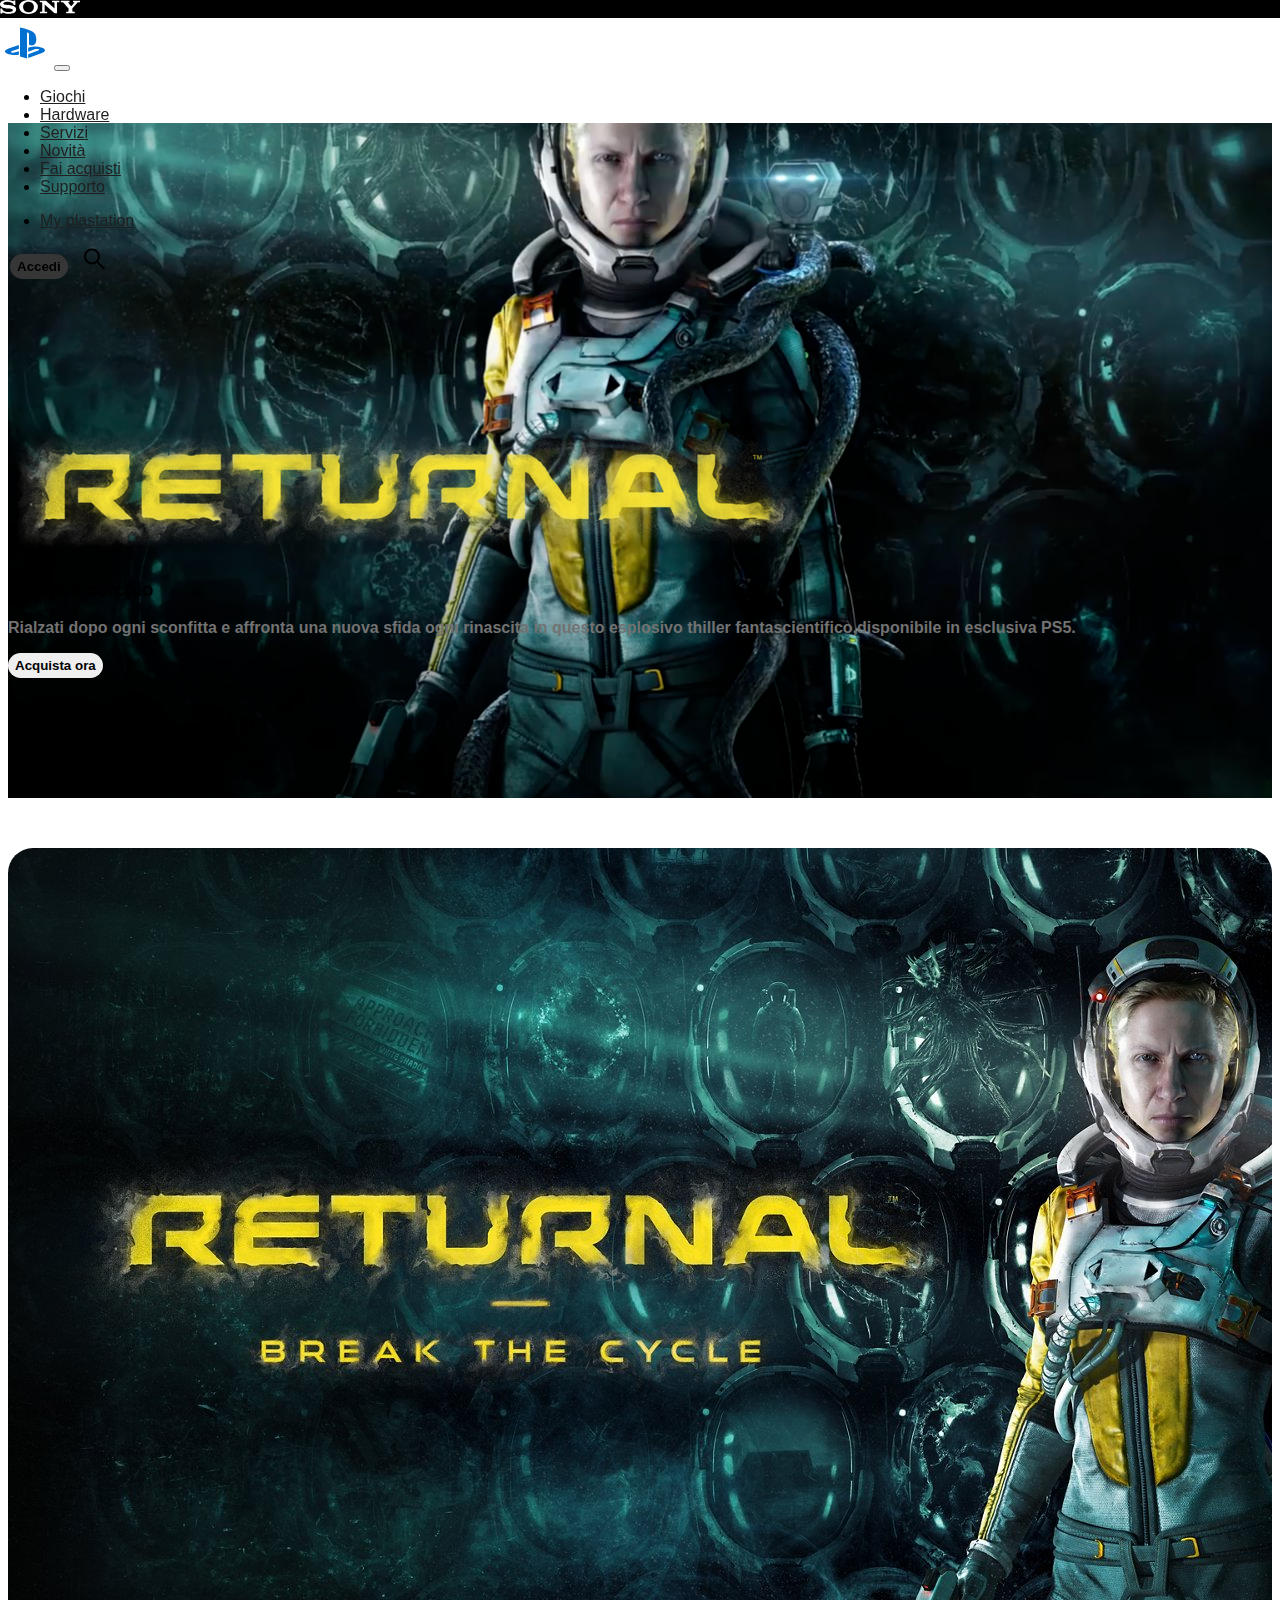
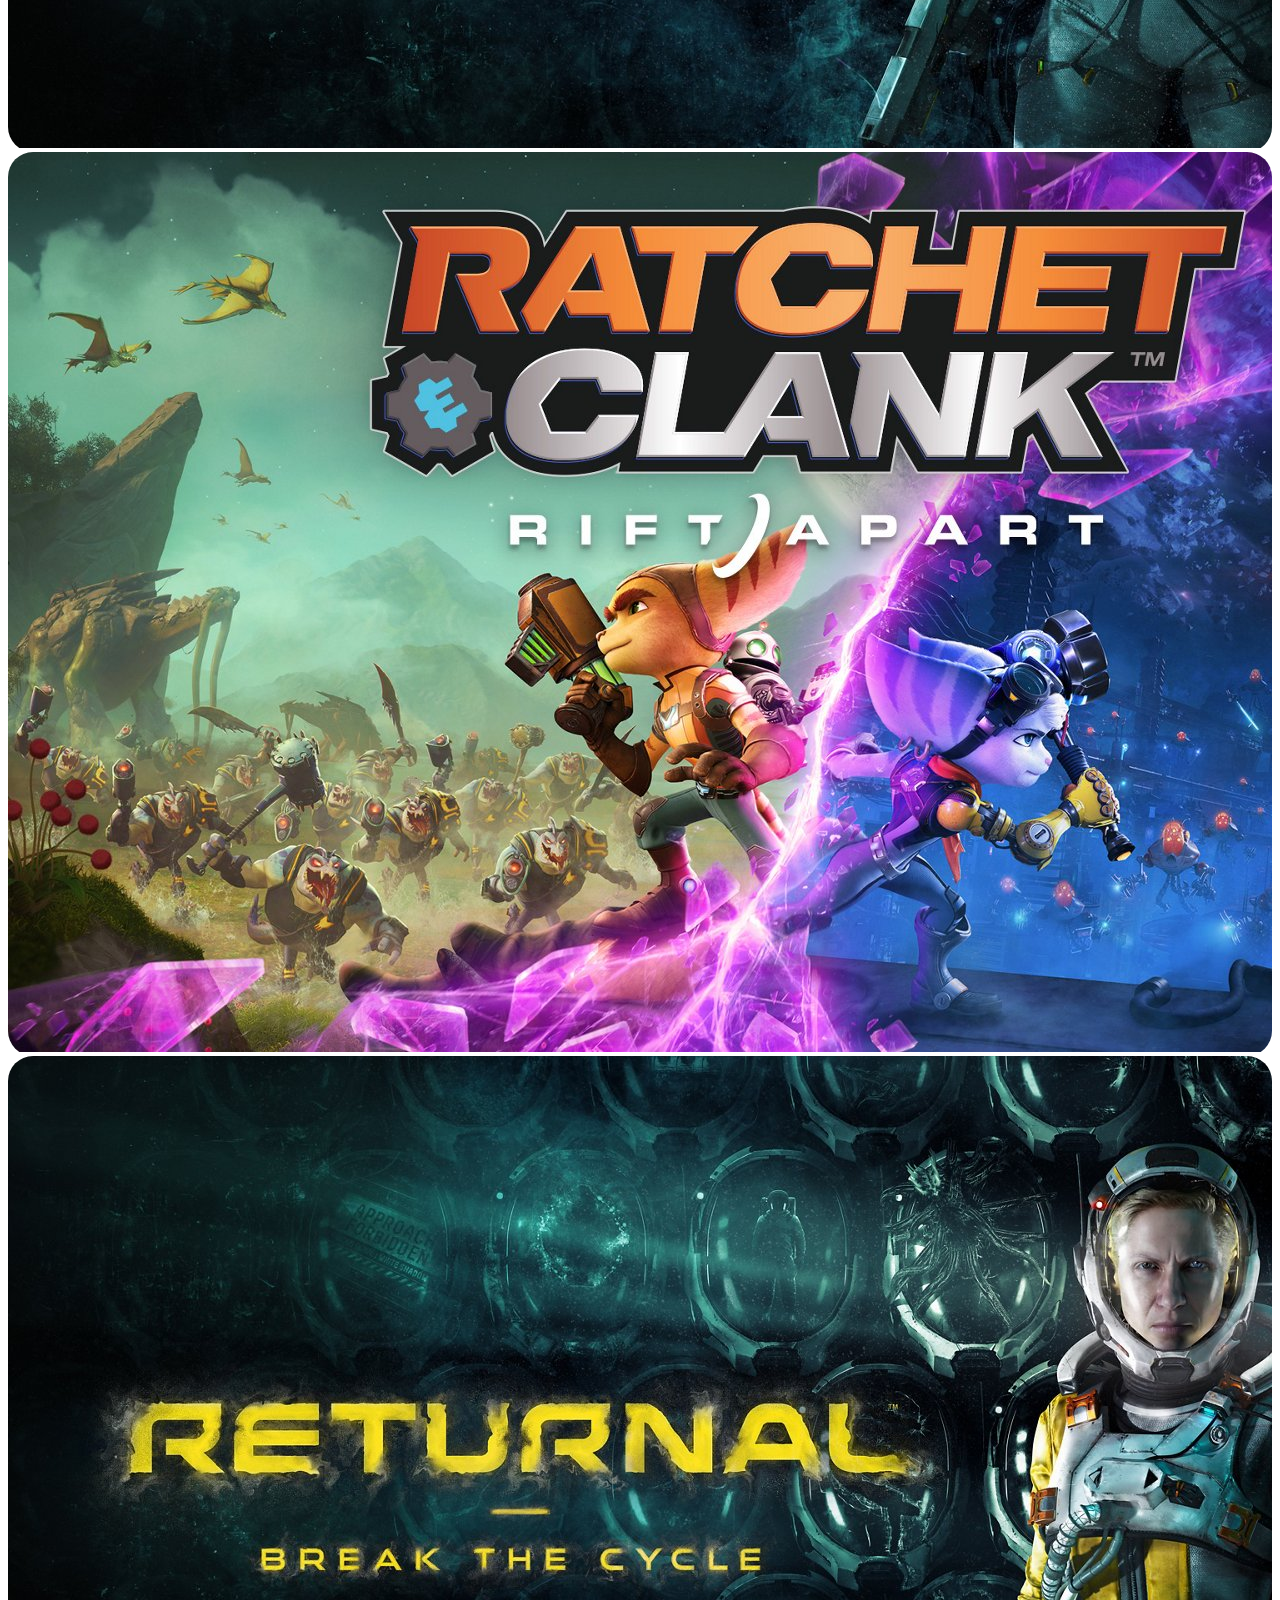
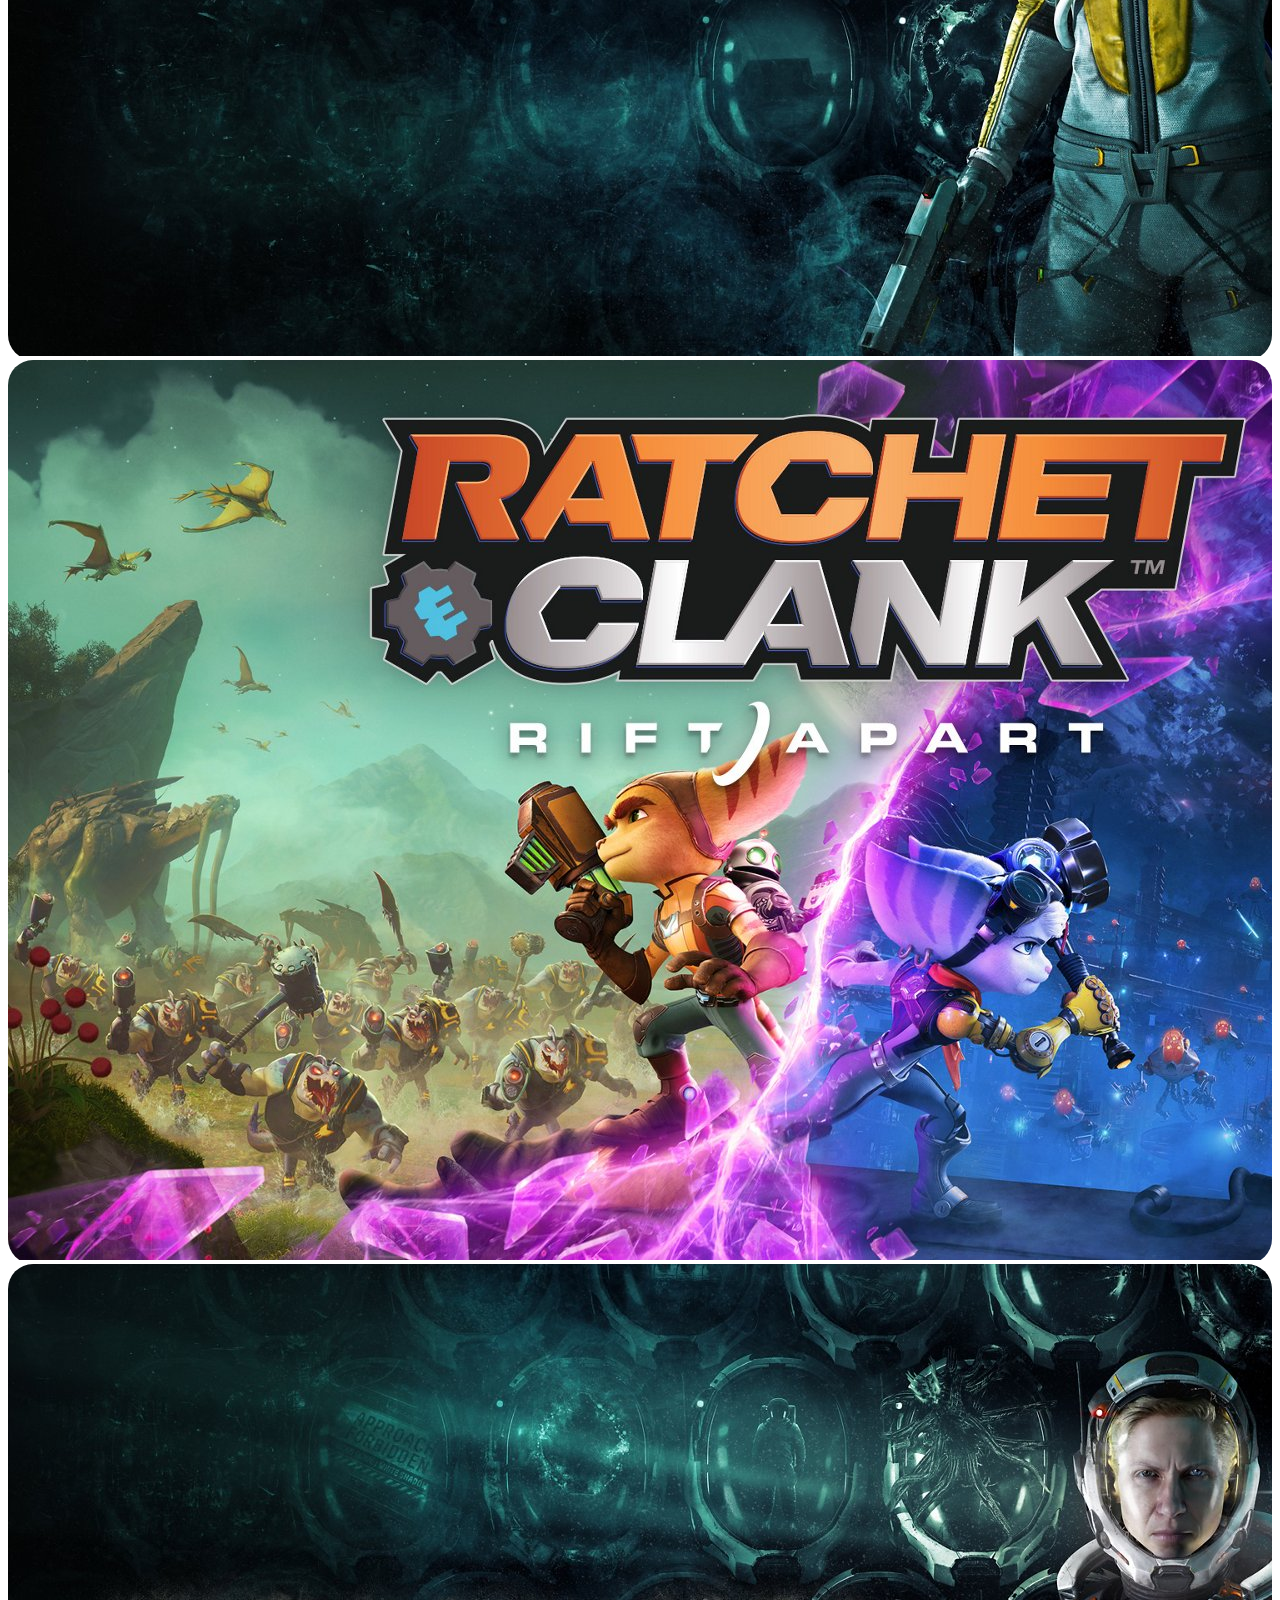
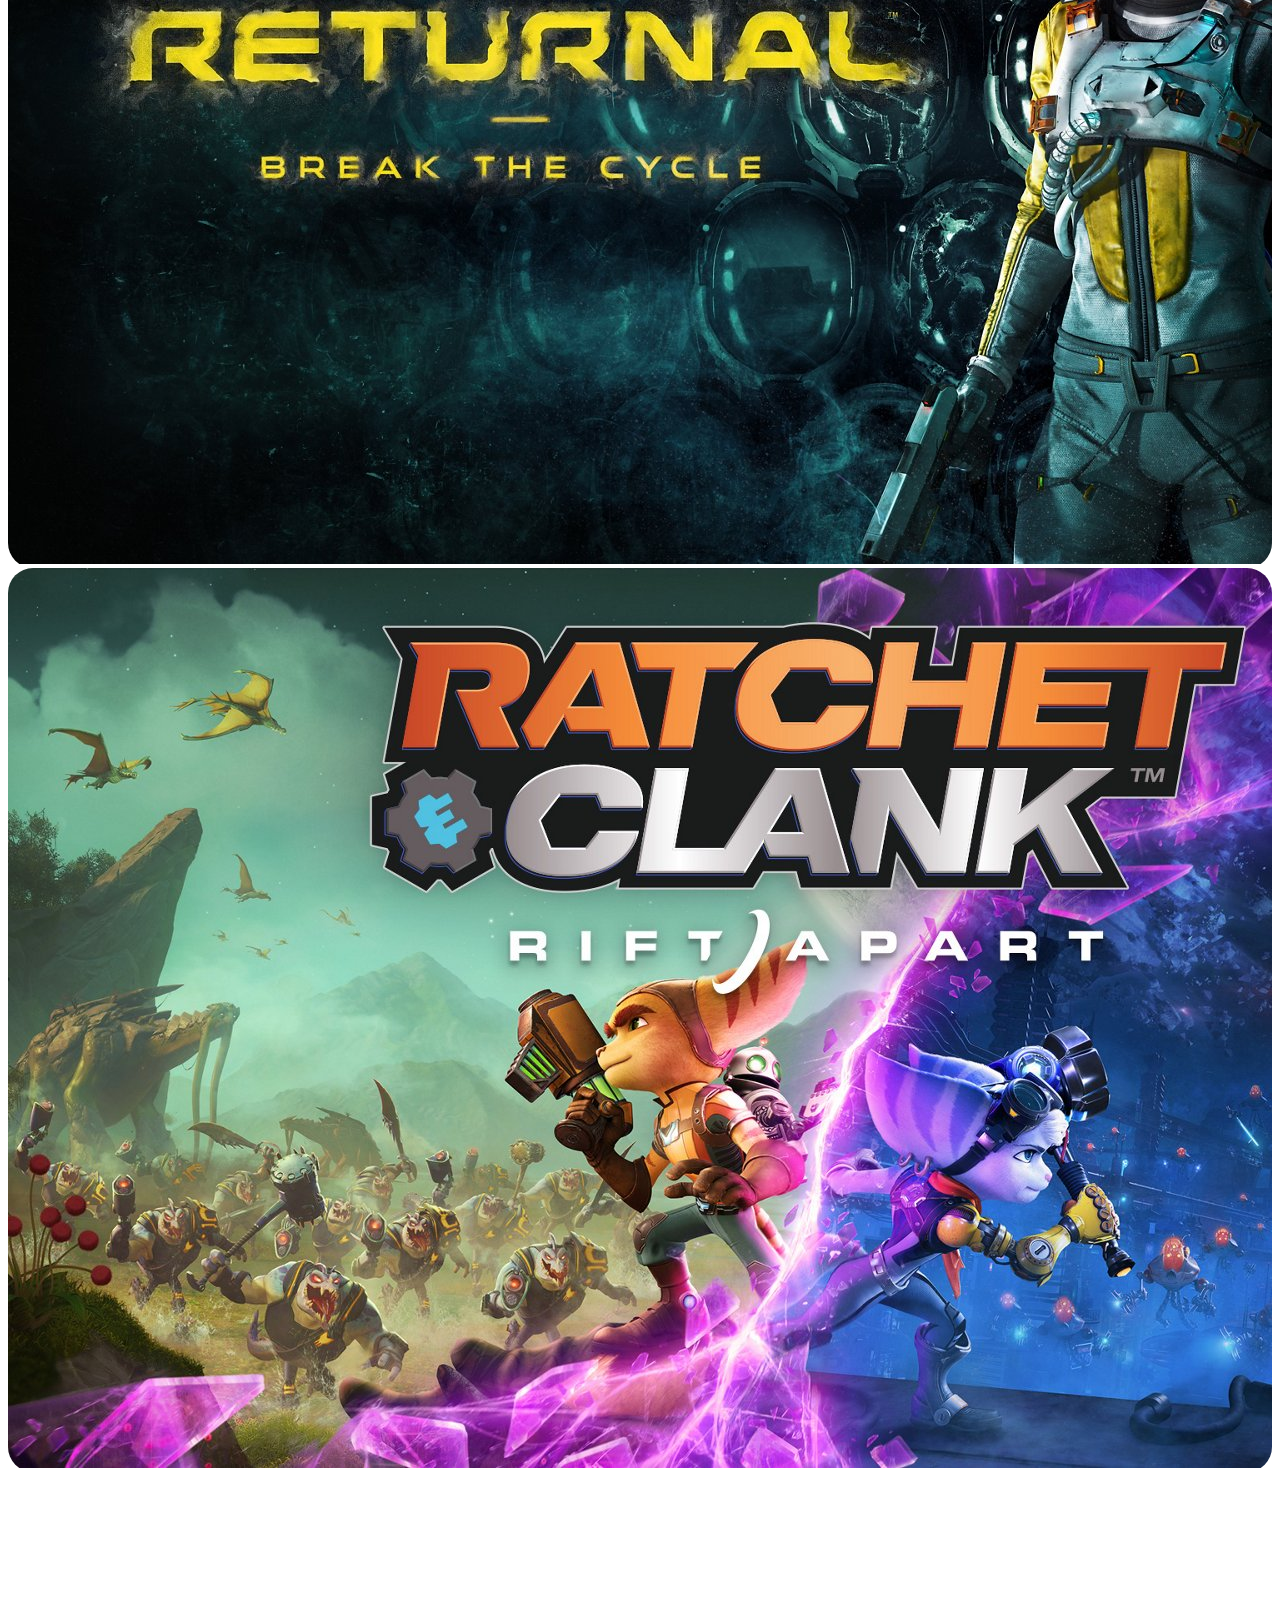
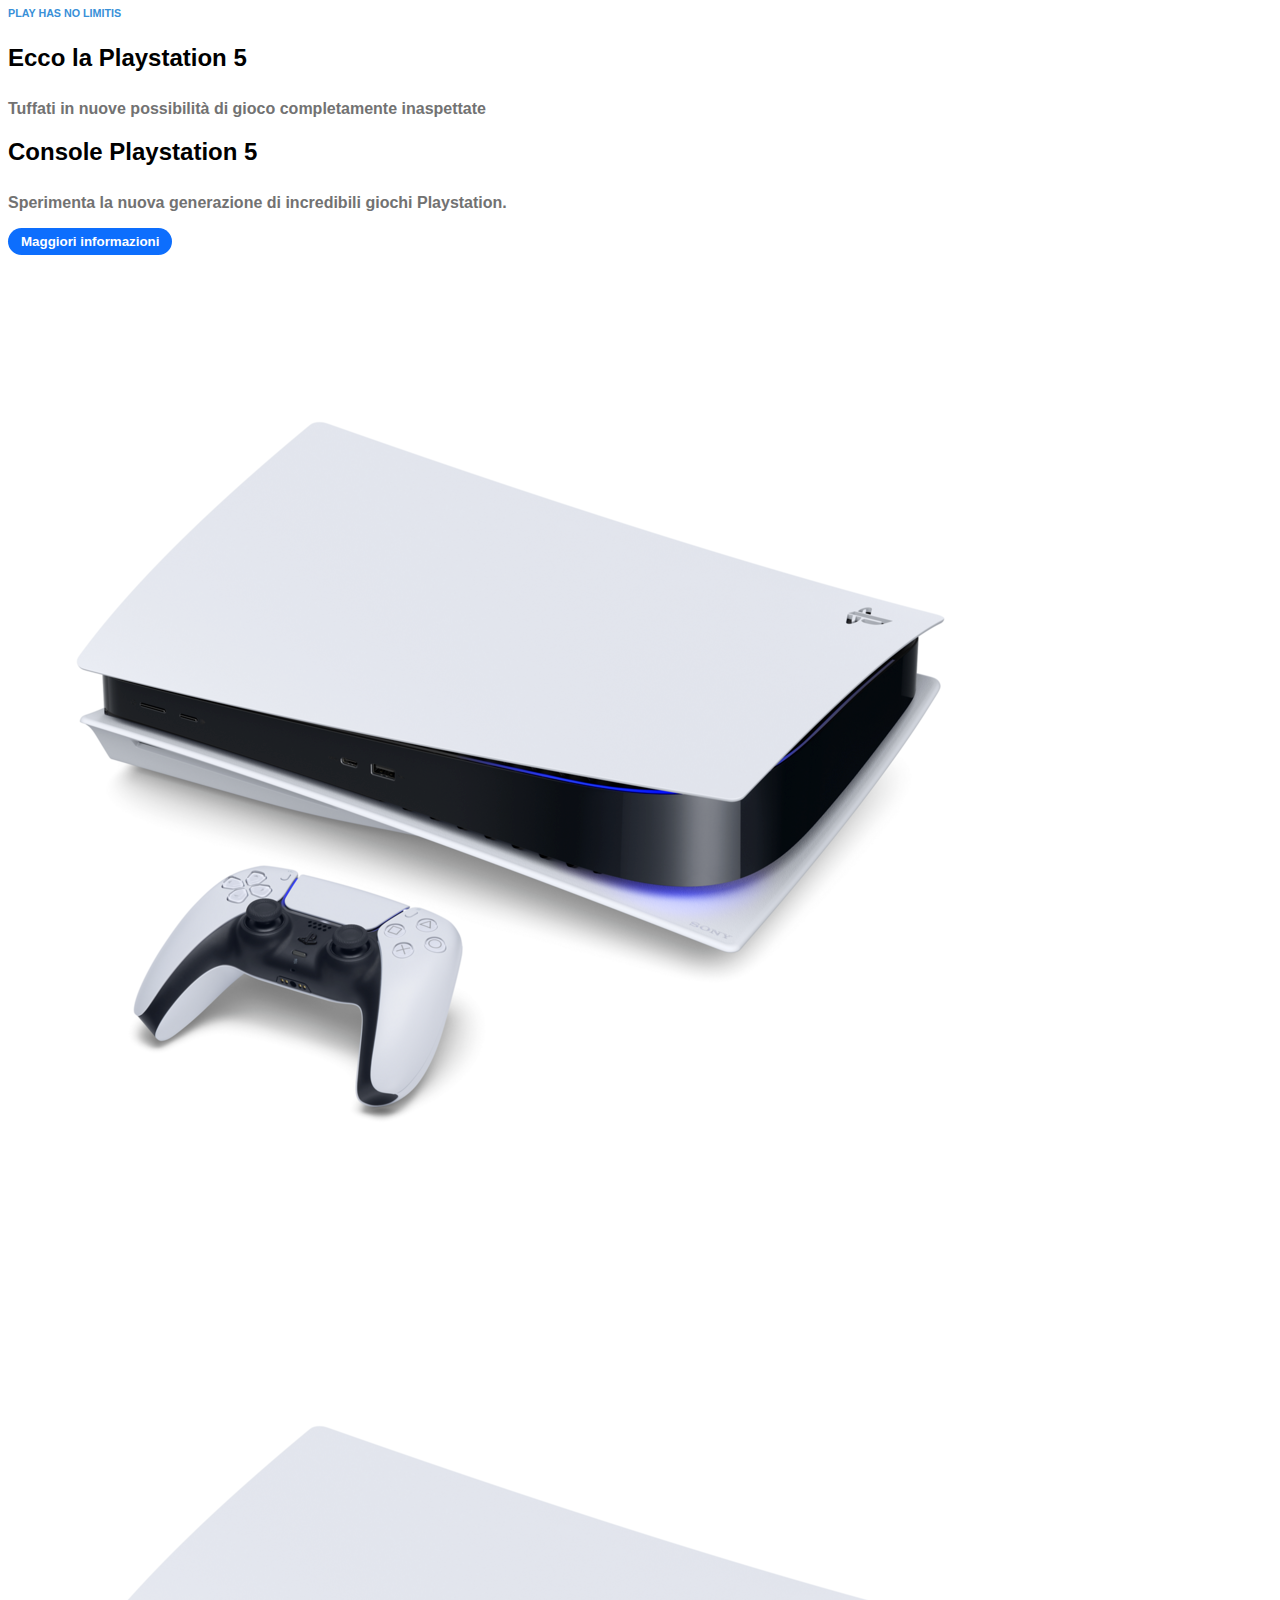
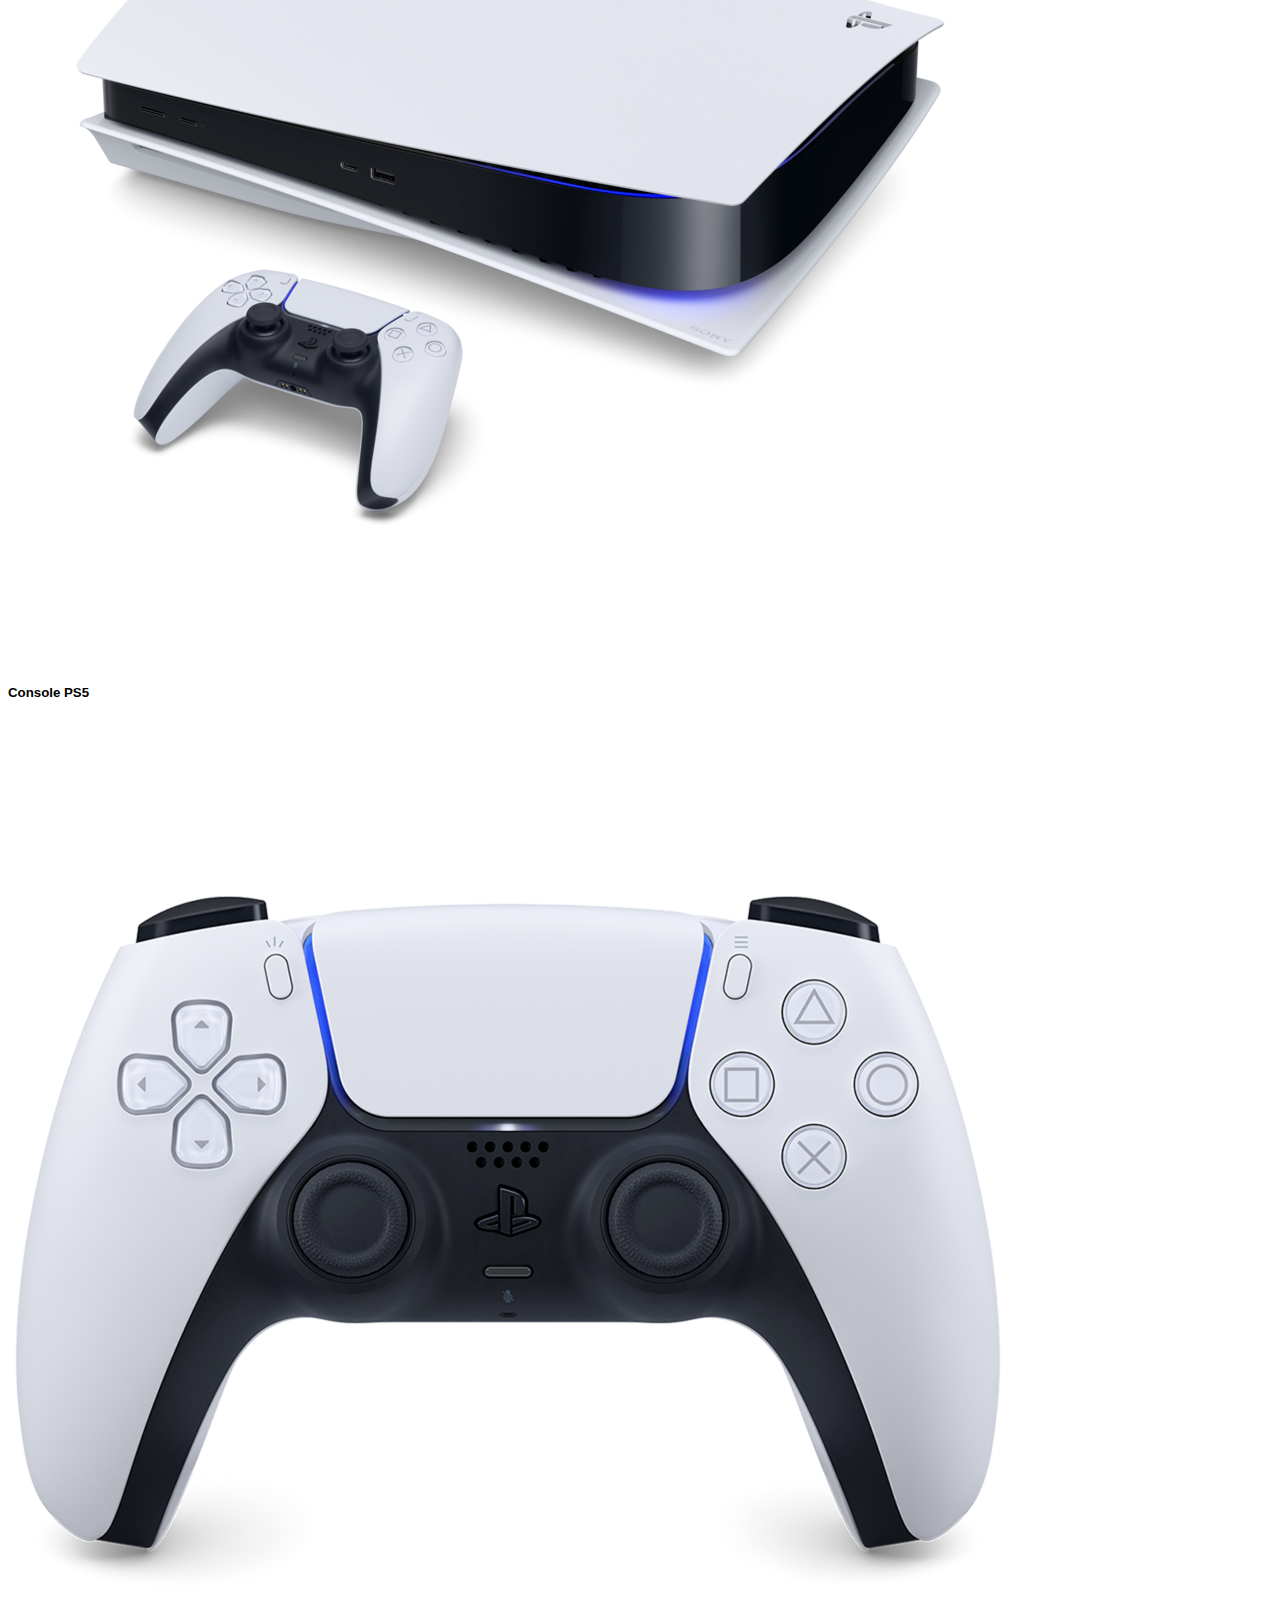
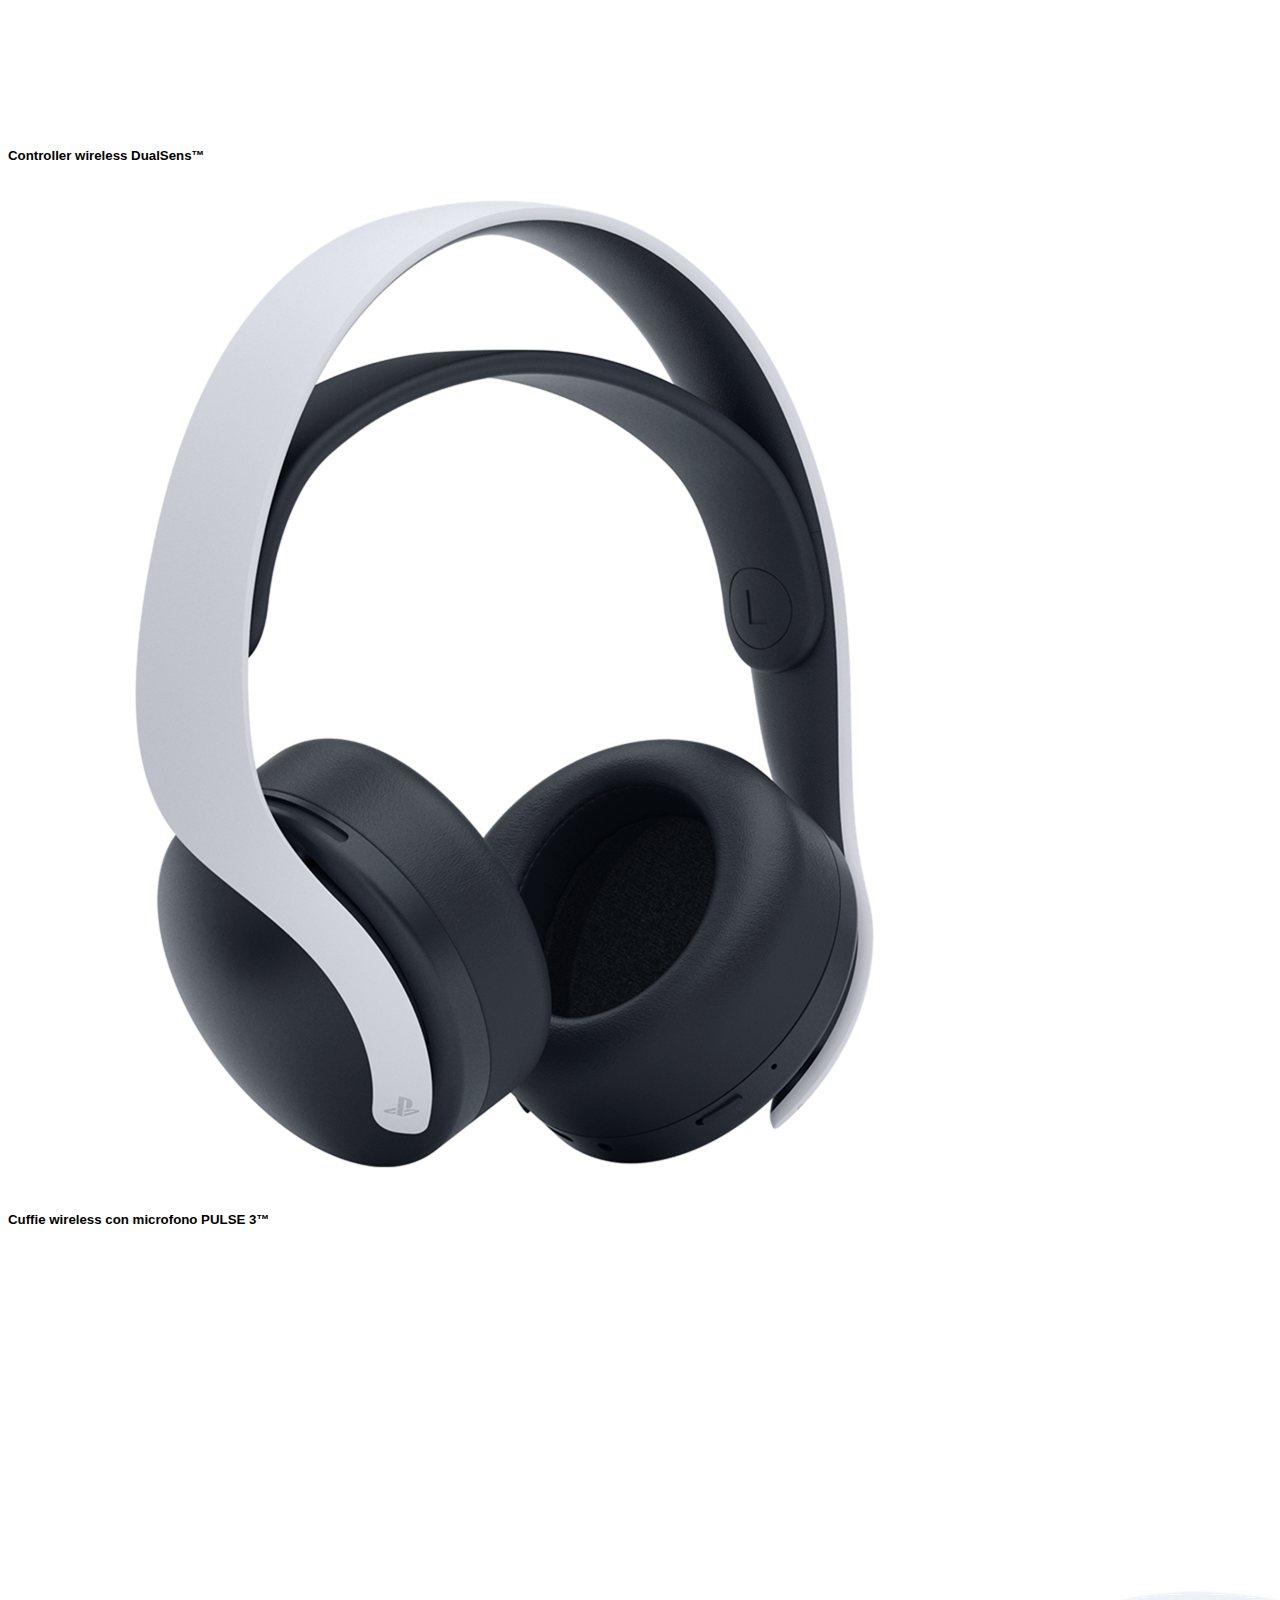
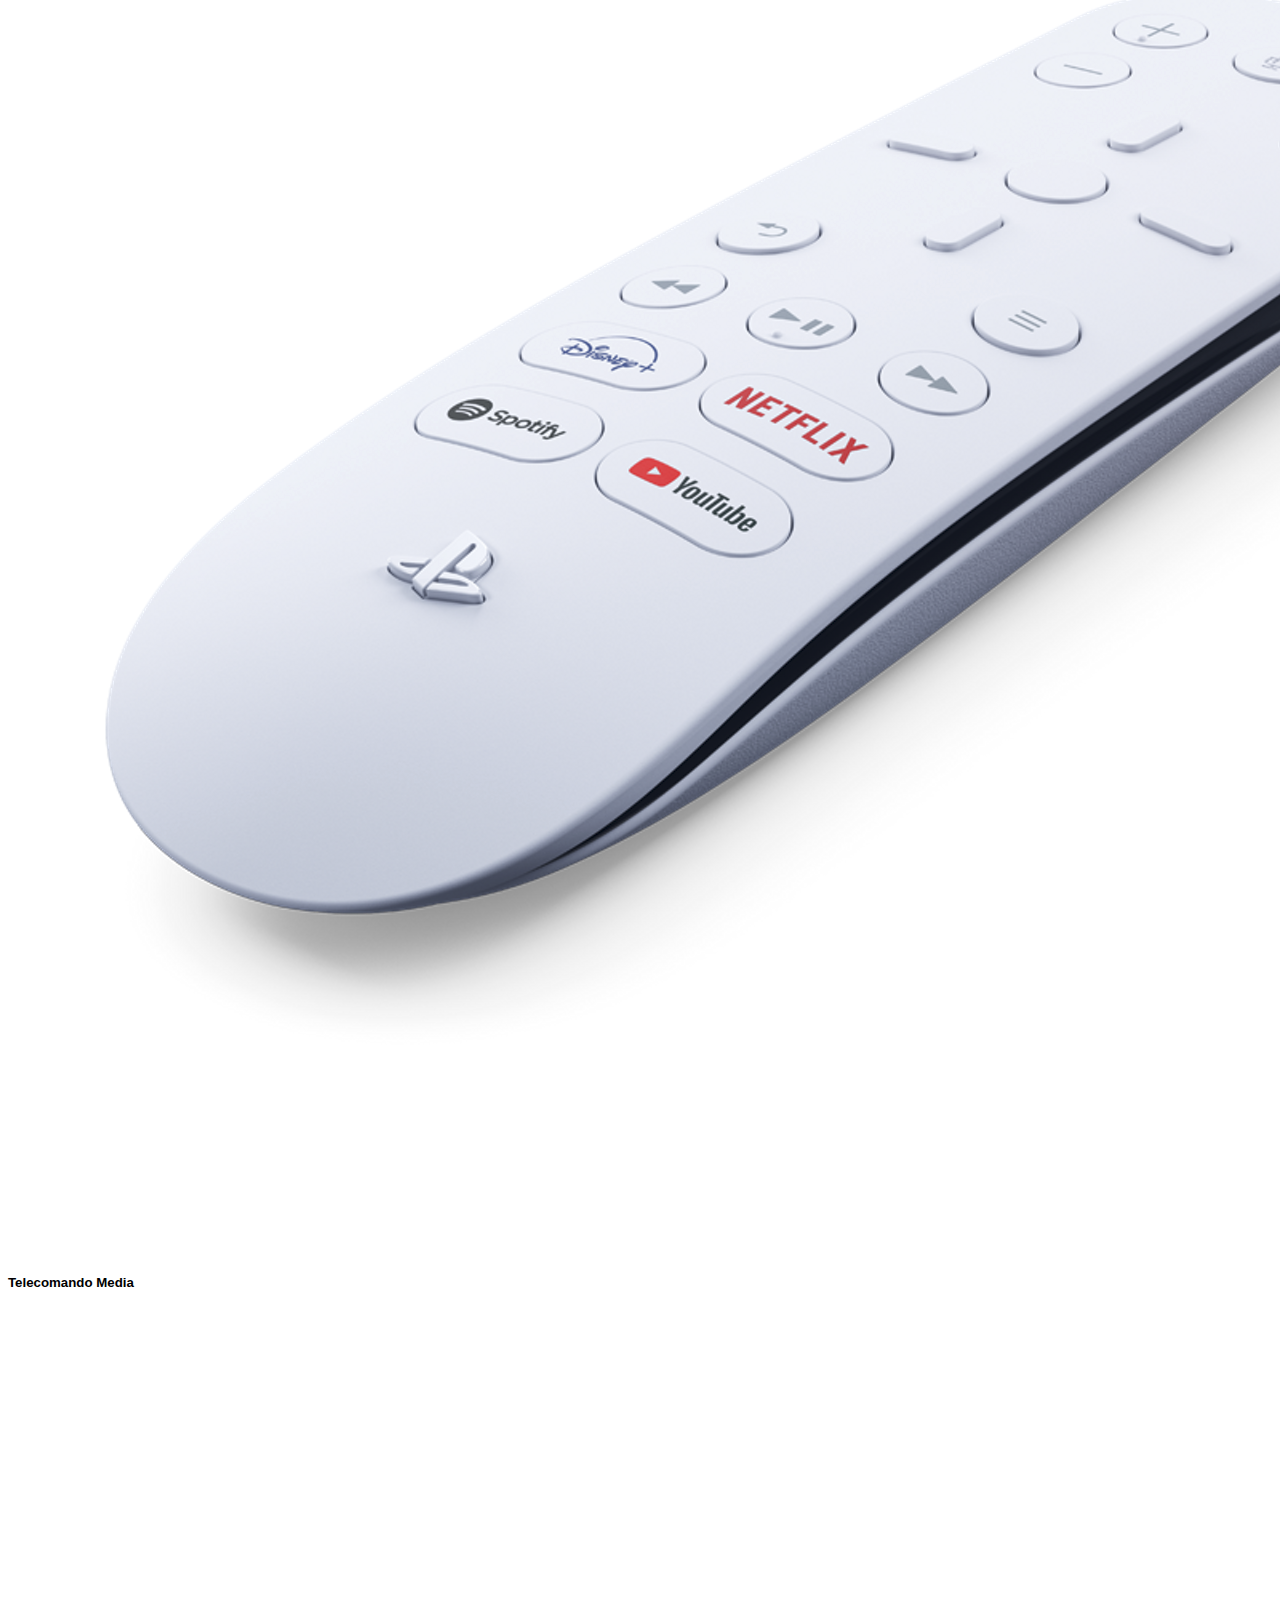
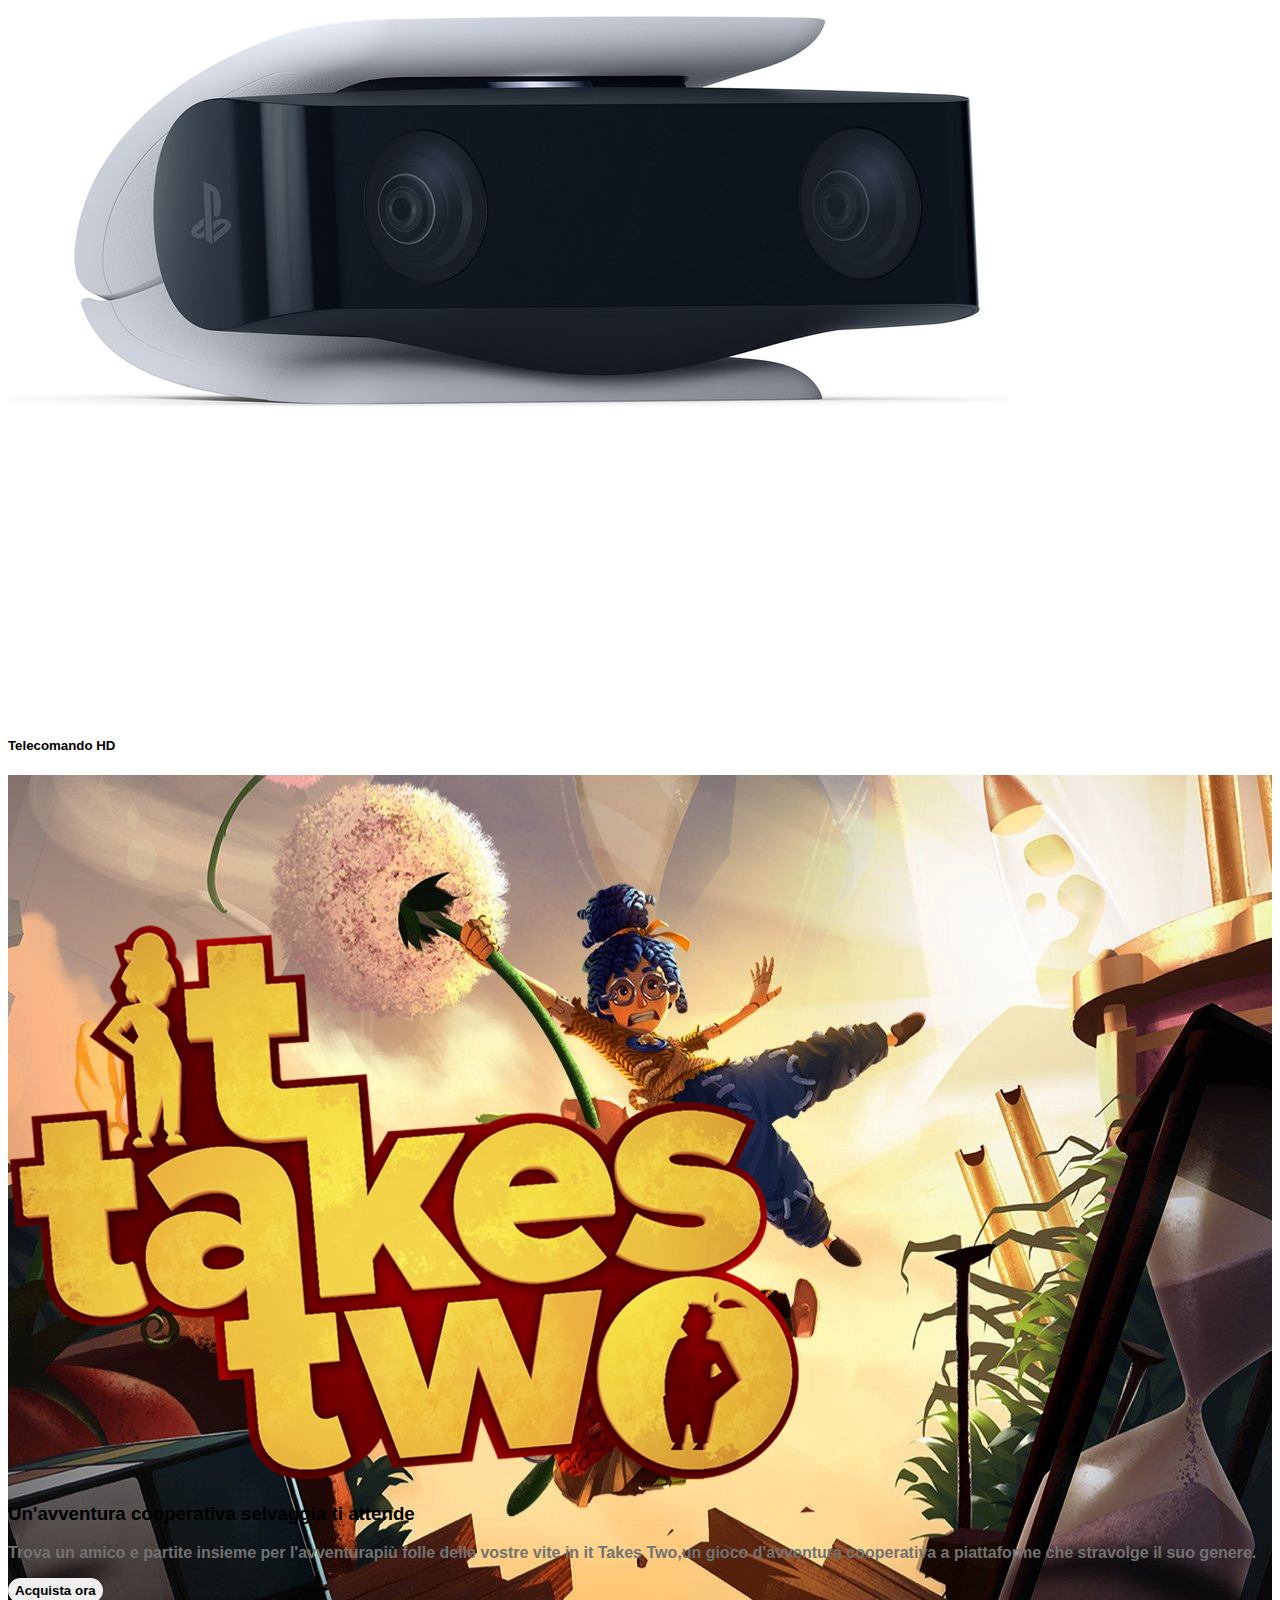
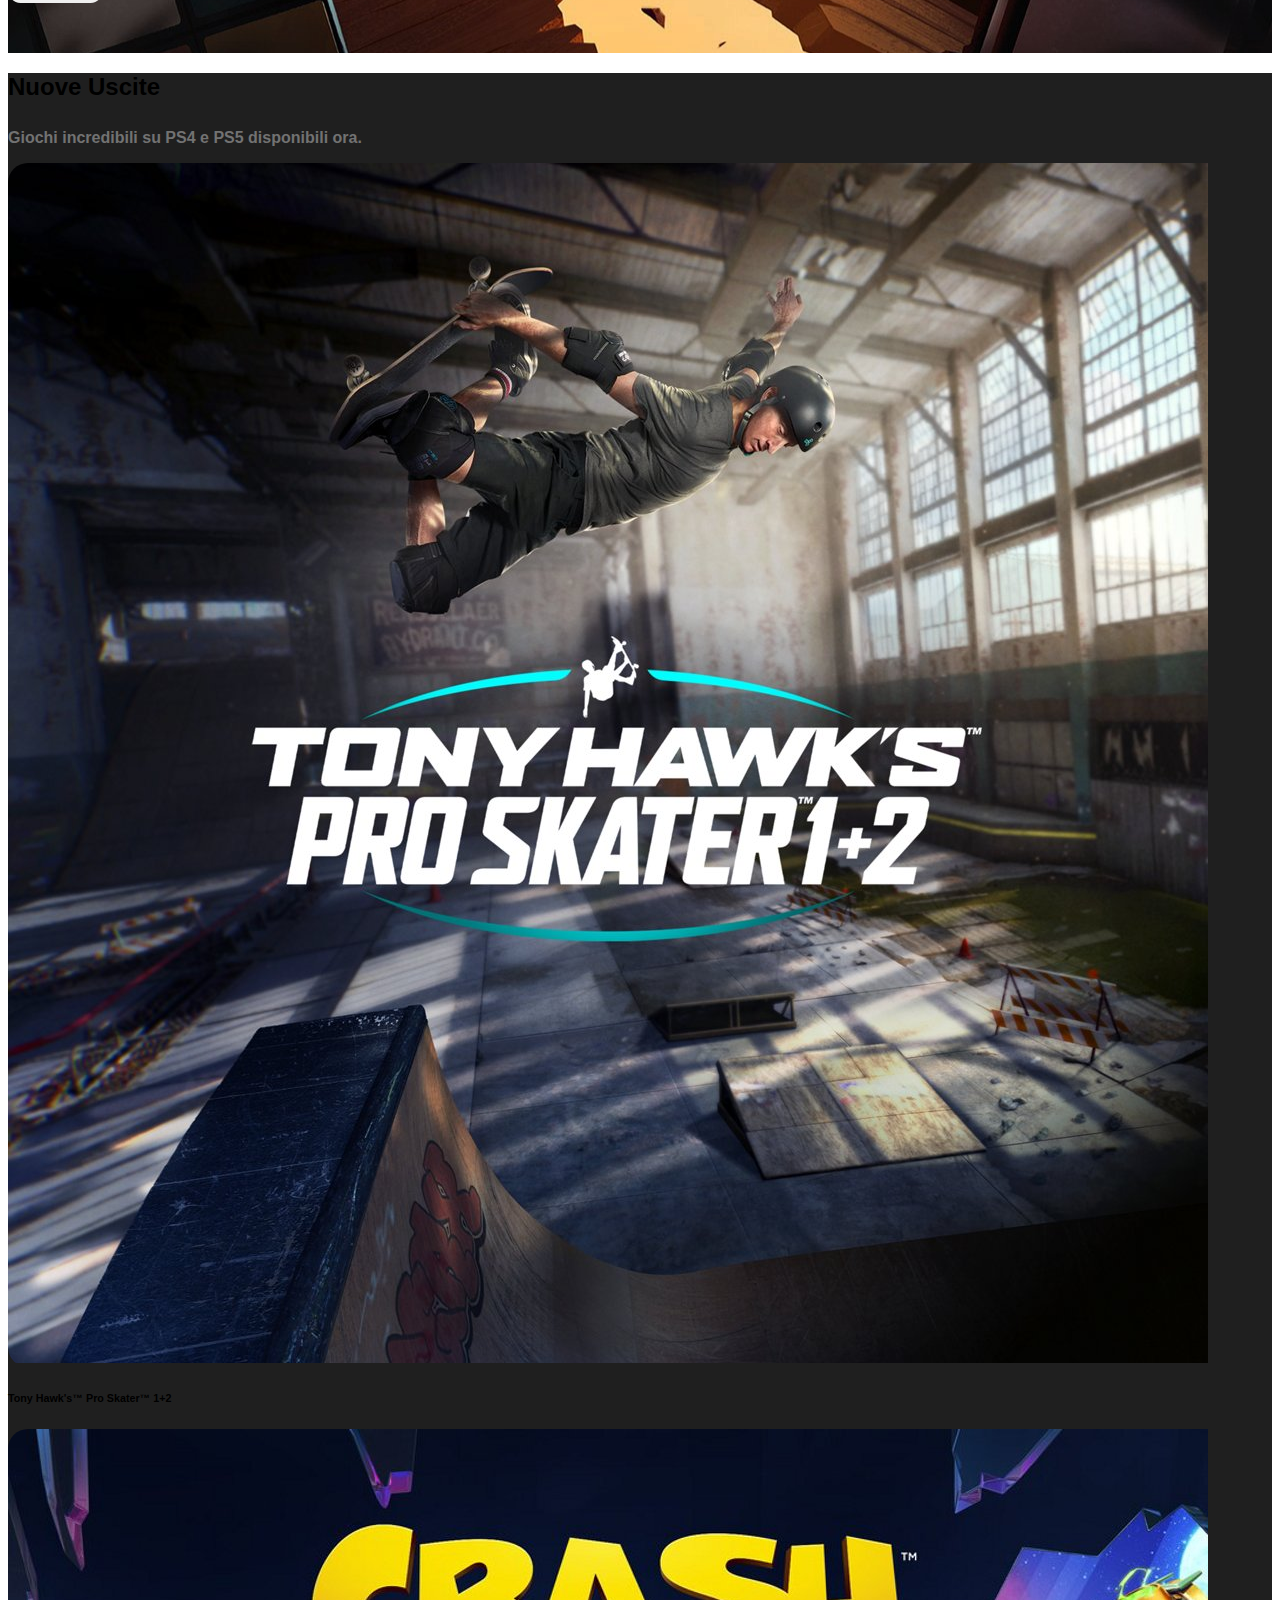
==== commit 3f50beb3: "add footer" ====
--- a/index.html
+++ b/index.html
@@ -71,10 +71,10 @@
                 <div class="jumbo">
                     <div class="container">
                         <div class="row">
-                            <div class="col-xs-12 col-md-6 col-lg-3">
+                            <div class="col-xs-12 col-md-12 col-lg-4">
                                 <div class="col_jumbo">
                                     <div class="logo-jumbo">
-                                        <img class="w-100" src="./img/returnal-hero-banner-logo.png" alt="">
+                                        <img class="w-100" src="./img/returnal-hero-banner-logo.png" alt="returnal hero">
                                     </div>
                                     <div class="section-title-jumbo text-white">
                                         <h3 class="py-2 fw-bold">Rompi il cerchio</h3>
@@ -89,34 +89,34 @@
                 <div class="container">
                     <div class="card_jumbo">
                         <div class="row">
-                            <div class="col-xs-6 col-sm-4 col-lg-2 ">
-                                <div class="card_games m-3">
-                                    <a href="#"><img src="./img/returnal-listing-thumb-01-ps5.jpg" alt="return"></a>
-                                </div>
-                            </div>
-                            <div class="col-xs-6 col-sm-4 col-lg-2 ">
-                                <div class="card_games m-3">
-                                    <a href="#"><img src="./img/ratchet-and-clank-rift-apart-keyart.jpg" alt="rachet"></a>
-                                </div>
-                            </div>
-                            <div class="col-xs-6 col-sm-4 col-lg-2">
-                                <div class="card_games m-3">
-                                    <a href="#"><img src="./img/returnal-listing-thumb-01-ps5.jpg" alt="return"></a>
-                                </div>
-                            </div>
-                            <div class="col-xs-6 col-sm-4  col-lg-2">
-                                <div class="card_games m-3">
-                                    <a href="#"><img src="./img/ratchet-and-clank-rift-apart-keyart.jpg" alt="rachet"></a>
-                                </div>
-                            </div>
-                            <div class="col-xs-6 col-sm-4  col-lg-2">
-                                <div class="card_games m-3">
-                                    <a href="#"><img src="./img/returnal-listing-thumb-01-ps5.jpg" alt="return"></a>
-                                </div>
-                            </div>
-                            <div class="col-xs-6 col-sm-4 col-lg-2">
-                                <div class="card_games m-3">
-                                    <a href="#"><img src="./img/ratchet-and-clank-rift-apart-keyart.jpg" alt="rachet"></a>
+                            <div class="col-6 col-sm-4 col-lg-2 ">
+                                <div class="card_games mb-3">
+                                    <a href="javascript:void(0)"><img class="w-100" src="./img/returnal-listing-thumb-01-ps5.jpg" alt="return"></a>
+                                </div>
+                            </div>
+                            <div class="col-6 col-sm-4 col-lg-2 ">
+                                <div class="card_games mb-3">
+                                    <a href="javascript:void(0)"><img class="w-100" src="./img/ratchet-and-clank-rift-apart-keyart.jpg" alt="rachet"></a>
+                                </div>
+                            </div>
+                            <div class="col-6 col-sm-4 col-lg-2">
+                                <div class="card_games mb-3">
+                                    <a href="javascript:void(0)"><img class="w-100" src="./img/returnal-listing-thumb-01-ps5.jpg" alt="return"></a>
+                                </div>
+                            </div>
+                            <div class="col-6 col-sm-4  col-lg-2">
+                                <div class="card_games mb-3">
+                                    <a href="javascript:void(0)"><img class="w-100" src="./img/ratchet-and-clank-rift-apart-keyart.jpg" alt="rachet"></a>
+                                </div>
+                            </div>
+                            <div class="col-6 col-sm-4  col-lg-2">
+                                <div class="card_games mb-3">
+                                    <a href="javascript:void(0)"><img class="w-100" src="./img/returnal-listing-thumb-01-ps5.jpg" alt="return"></a>
+                                </div>
+                            </div>
+                            <div class="col-6 col-sm-4 col-lg-2">
+                                <div class="card_games mb-3">
+                                    <a href="javascript:void(0)"><img class="w-100" src="./img/ratchet-and-clank-rift-apart-keyart.jpg" alt="rachet"></a>
                                 </div>
                             </div>
                         </div>
@@ -127,7 +127,7 @@
             <!-- Playstation5 -->
             <div class="section">
                 <div class="container">
-                    <div class="section-play5 text-center">
+                    <div class="section-play5 text-center pb-4">
                         <h6 class="fw-bold">PLAY HAS NO LIMITIS</h6>
                         <h2 class="pb-2">Ecco la Playstation 5</h2>
                         <p>Tuffati in nuove possibilità di gioco completamente inaspettate</p>
@@ -149,32 +149,32 @@
                     <div class="row row-cols-3 row-cols-md-5 pt-4">
                         <div class=" col">
                             <div class="box-img">
-                                <a class="d-block" href="#"><img class="w-100" src="./img/playstation-5-thumb.png" alt="play5"></a>
-                                <h5 class="fs-6 text-center">Console PS5</h5>
+                                <a class="d-block" href="javascript:void(0)"><img class="w-100" src="./img/playstation-5-thumb.png" alt="play5"></a>
+                                <h5 class="text-center">Console PS5</h5>
                             </div>
                         </div>
                         <div class=" col">
                             <div class="box-img">
-                                <a class="d-block" href="#"><img class="w-100" src="./img/joypad-thumb.png" alt="joypad"></a>
-                                <h5 class="fs-6 text-center">Controller wireless DualSens™</h5>
+                                <a class="d-block" href="javascript:void(0)"><img class="w-100" src="./img/joypad-thumb.png" alt="joypad"></a>
+                                <h5 class="text-center">Controller wireless DualSens™</h5>
                             </div>
                         </div>
                         <div class=" col">
                             <div class="box-img">
-                                <a class="d-block" href="#"><img class="w-100" src="./img/headset-thumb.png" alt="headset"></a>
-                                <h5 class="fs-6 text-center">Cuffie wireless con microfono PULSE 3™</h5>
+                                <a class="d-block" href="javascript:void(0)"><img class="w-100" src="./img/headset-thumb.png" alt="headset"></a>
+                                <h5 class="text-center">Cuffie wireless con microfono PULSE 3™</h5>
                             </div>
                         </div>
                         <div class="col">
                             <div class="box-img">
-                                <a class="d-block" href="#"><img class="w-100" src="./img/remote-thumb.png" alt="remoto"></a>
-                                <h5 class="fs-6 text-center">Telecomando Media</h5>
+                                <a class="d-block" href="javascript:void(0)"><img class="w-100" src="./img/remote-thumb.png" alt="remoto"></a>
+                                <h5 class="text-center">Telecomando Media</h5>
                             </div>
                         </div>
                         <div class="col">
                             <div class="box-img">
-                                <a class="d-block" href="#"><img class="w-100" src="./img/camera-thumb.jpg" alt="comera hd"></a>
-                                <h5 class="fs-6 text-center">Telecomando HD</h5>
+                                <a class="d-block" href="javascript:void(0)"><img class="w-100" src="./img/camera-thumb.jpg" alt="comera hd"></a>
+                                <h5 class="text-center">Telecomando HD</h5>
                             </div>
                         </div>
                     </div>
@@ -217,15 +217,15 @@
                             </div>
                         </div>
                         <div class="row">
-                            <div class="col-xs-6 col-sm-4 col-md-4 col-lg-2">
-                                <div class="card_games_now text-white pb-4">
-                                    <div class="img_card_games mb-3">
-                                        <img class="w-100" src="./img/tony-hawks-pro-skater-1-2-store-art.jpg" alt="tony">
-                                    </div>
-                                    <h6>Tony Hawk's™ Pro Skater™ 1+2</h6>
-                                </div>
-                            </div>
-                            <div class="col-xs-6 col-sm-4 col-md-4 col-lg-2">
+                            <div class="col-6 col-sm-4 col-md-4 col-lg-2">
+                                <div class="card_games_now text-white pb-4">
+                                    <div class="img_card_games mb-3">
+                                        <img class="w-100" src="./img/tony-hawks-pro-skater-1-2-store-art.jpg" alt="tony">
+                                    </div>
+                                    <h6>Tony Hawk's™ Pro Skater™ 1+2</h6>
+                                </div>
+                            </div>
+                            <div class="col-6 col-sm-4 col-md-4 col-lg-2">
                                 <div class="card_games_now text-white pb-4">
                                     <div class="img_card_games mb-3">
                                         <img class="w-100" src="./img/crash-bandicoot-4-its-about-time-store-art.jpg" alt="crash">
@@ -233,15 +233,15 @@
                                     <h6>Crash Bendicoot 4: It's About Time</h6>
                                 </div>
                             </div>
-                            <div class="col-xs-6 col-sm-4 col-md-4 col-lg-2">
-                                <div class="card_games_now text-white pb-4">
-                                    <div class="img_card_games mb-3">
-                                        <img class="w-100" src="./img/tony-hawks-pro-skater-1-2-store-art.jpg" alt="tony">
-                                    </div>
-                                    <h6>Tony Hawk's™ Pro Skater™ 1+2</h6>
-                                </div>
-                            </div>
-                            <div class="col-xs-6 col-sm-4 col-md-4 col-lg-2">
+                            <div class="col-6 col-sm-4 col-md-4 col-lg-2">
+                                <div class="card_games_now text-white pb-4">
+                                    <div class="img_card_games mb-3">
+                                        <img class="w-100" src="./img/tony-hawks-pro-skater-1-2-store-art.jpg" alt="tony">
+                                    </div>
+                                    <h6>Tony Hawk's™ Pro Skater™ 1+2</h6>
+                                </div>
+                            </div>
+                            <div class="col-6 col-sm-4 col-md-4 col-lg-2">
                                 <div class="card_games_now text-white pb-4">
                                     <div class="img_card_games mb-3">
                                         <img class="w-100" src="./img/crash-bandicoot-4-its-about-time-store-art.jpg" alt="crash">
@@ -249,15 +249,15 @@
                                     <h6>Crash Bendicoot 4: It's About Time</h6>
                                 </div>
                             </div>
-                            <div class="col-xs-6 col-sm-4 col-md-4 col-lg-2">
-                                <div class="card_games_now text-white pb-4">
-                                    <div class="img_card_games mb-3">
-                                        <img class="w-100" src="./img/tony-hawks-pro-skater-1-2-store-art.jpg" alt="tony">
-                                    </div>
-                                    <h6>Tony Hawk's™ Pro Skater™ 1+2</h6>
-                                </div>
-                            </div>
-                            <div class="col-xs-6 col-sm-4 col-md-4 col-lg-2">
+                            <div class="col-6 col-sm-4 col-md-4 col-lg-2">
+                                <div class="card_games_now text-white pb-4">
+                                    <div class="img_card_games mb-3">
+                                        <img class="w-100" src="./img/tony-hawks-pro-skater-1-2-store-art.jpg" alt="tony">
+                                    </div>
+                                    <h6>Tony Hawk's™ Pro Skater™ 1+2</h6>
+                                </div>
+                            </div>
+                            <div class="col-6 col-sm-4 col-md-4 col-lg-2">
                                 <div class="card_games_now text-white pb-4">
                                     <div class="img_card_games mb-3">
                                         <img class="w-100" src="./img/crash-bandicoot-4-its-about-time-store-art.jpg" alt="crash">
@@ -265,23 +265,23 @@
                                     <h6>Crash Bendicoot 4: It's About Time</h6>
                                 </div>
                             </div>
-                            <div class="col-xs-6 col-sm-4 col-md-4 col-lg-2">
-                                <div class="card_games_now text-white pb-4">
-                                    <div class="img_card_games mb-3">
-                                        <img class="w-100" src="./img/tony-hawks-pro-skater-1-2-store-art.jpg" alt="tony">
-                                    </div>
-                                    <h6>Tony Hawk's™ Pro Skater™ 1+2</h6>
-                                </div>
-                            </div>
-                            <div class="col-xs-6 col-sm-4 col-md-4 col-lg-2">
-                                <div class="card_games_now text-white pb-4">
-                                    <div class="img_card_games mb-3">
-                                        <img class="w-100" src="./img/tony-hawks-pro-skater-1-2-store-art.jpg" alt="tony">
-                                    </div>
-                                    <h6>Tony Hawk's™ Pro Skater™ 1+2</h6>
-                                </div>
-                            </div>
-                            <div class="col-xs-6 col-sm-4 col-md-4 col-lg-2">
+                            <div class="col-6 col-sm-4 col-md-4 col-lg-2">
+                                <div class="card_games_now text-white pb-4">
+                                    <div class="img_card_games mb-3">
+                                        <img class="w-100" src="./img/tony-hawks-pro-skater-1-2-store-art.jpg" alt="tony">
+                                    </div>
+                                    <h6>Tony Hawk's™ Pro Skater™ 1+2</h6>
+                                </div>
+                            </div>
+                            <div class="col-6 col-sm-4 col-md-4 col-lg-2">
+                                <div class="card_games_now text-white pb-4">
+                                    <div class="img_card_games mb-3">
+                                        <img class="w-100" src="./img/tony-hawks-pro-skater-1-2-store-art.jpg" alt="tony">
+                                    </div>
+                                    <h6>Tony Hawk's™ Pro Skater™ 1+2</h6>
+                                </div>
+                            </div>
+                            <div class="col-6 col-sm-4 col-md-4 col-lg-2">
                                 <div class="card_games_now text-white pb-4">
                                     <div class="img_card_games mb-3">
                                         <img class="w-100" src="./img/crash-bandicoot-4-its-about-time-store-art.jpg" alt="crash">
@@ -289,15 +289,15 @@
                                     <h6>Crash Bendicoot 4: It's About Time</h6>
                                 </div>
                             </div>
-                            <div class="col-xs-6 col-sm-4 col-md-4 col-lg-2">
-                                <div class="card_games_now text-white pb-4">
-                                    <div class="img_card_games mb-3">
-                                        <img class="w-100" src="./img/tony-hawks-pro-skater-1-2-store-art.jpg" alt="tony">
-                                    </div>
-                                    <h6>Tony Hawk's™ Pro Skater™ 1+2</h6>
-                                </div>
-                            </div>
-                            <div class="col-xs-6 col-sm-4 col-md-4 col-lg-2">
+                            <div class="col-6 col-sm-4 col-md-4 col-lg-2">
+                                <div class="card_games_now text-white pb-4">
+                                    <div class="img_card_games mb-3">
+                                        <img class="w-100" src="./img/tony-hawks-pro-skater-1-2-store-art.jpg" alt="tony">
+                                    </div>
+                                    <h6>Tony Hawk's™ Pro Skater™ 1+2</h6>
+                                </div>
+                            </div>
+                            <div class="col-6 col-sm-4 col-md-4 col-lg-2">
                                 <div class="card_games_now text-white pb-4">
                                     <div class="img_card_games mb-3">
                                         <img class="w-100" src="./img/crash-bandicoot-4-its-about-time-store-art.jpg" alt="crash">
@@ -305,7 +305,7 @@
                                     <h6>Crash Bendicoot 4: It's About Time</h6>
                                 </div>
                             </div>
-                            <div class="col-xs-6 col-sm-4 col-md-4 col-lg-2">
+                            <div class="col-6 col-sm-4 col-md-4 col-lg-2">
                                 <div class="card_games_now text-white pb-4">
                                     <div class="img_card_games mb-3">
                                         <img class="w-100" src="./img/tony-hawks-pro-skater-1-2-store-art.jpg" alt="tony">
@@ -366,7 +366,7 @@
             <!-- Banner playstation plus -->
             <div class="section">
                 <div class="banner-play-plus">
-                    <div class="container position-relative">
+                    <div class="container">
                         <div class="row">
                             <div class="col-sm-12 col-md-6">
                                 <div class="col_banner">
@@ -379,8 +379,8 @@
                                     </div>
                                 </div>
                             </div>
-                            <div class="d-none d-md-block col-md-6">
-                                <img class="img-banner" src="./img/ps-plus-april-monthly-games-featured-image-block.png" alt="plus april">
+                            <div class="col-md-6 img-banner">
+                                <img class="img-banner d-none d-md-block w-100 h-100" src="./img/ps-plus-april-monthly-games-featured-image-block.png" alt="plus april">
                             </div>
                         </div>
                     </div>
@@ -411,12 +411,110 @@
             </div>
 
             <!-- Banner Playstation now -->
+            <div class="section">
+                <div class="banner-play-now">
+                    <div class="container">
+                        <div class="row">
+                            <div class="col-sm-12 col-md-6">
+                                <div class="col_banner">
+                                    <div class="logo-banner w-50 pb-4">
+                                        <img class="w-100" src="./img/ps-now-logo-two-column.png" alt="logo play-now">
+                                    </div>
+                                    <div class="section-title-banner text-white">
+                                        <p class="py-4 text-white">Ottieni l'accesso immediato a una vastissima raccolta di oltre 800 giochi per PS4,PS3 e PS2 su PS4 o PC Windows, con i nuovi titoli aggiunti ogni mese.</p>
+                                        <button class="my-btn btn_white_now">Esplora PlayStation Plus</button>
+                                    </div>
+                                </div>
+                            </div>
+                            <div class="d-none d-md-block col-md-6">
+                                <img class="w-100" src="./img/ps-now-april-featured-image-block.png" alt="now april">
+                            </div>
+                        </div>
+                    </div>
+                </div>
+            </div>
 
             <!-- Section Social -->
+            <div class="section my-5">
+                <div class="container">
+                    <div class="row">
+                        <div class="col">
+                            <h2 class="text-center">Seguici sui Social media</h2>
+                        </div>
+                    </div>
+                    <div class="row pt-5">
+                        <div class="col-6 col-sm-3 pb-4">
+                            <a href="javascript:void(0)"><img class="w-100" src="./img/twitter.jpg" alt="twitter"></a>
+                        </div>
+                        <div class="col-6 col-sm-3 pb-4">
+                            <a href="javascript:void(0)"><img class="w-100" src="./img/facebook.jpg" alt="facebook"></a>
+                        </div>
+                        <div class="col-6 col-sm-3 pb-4">
+                            <a href="javascript:void(0)"><img class="w-100" src="./img/instagram.jpg" alt="istagram"></a>
+                        </div>
+                        <div class="col-6 col-sm-3 pb-4">
+                            <a href="javascript:void(0)"><img class="w-100" src="./img/youtube.png" alt="youtube"></a>
+                        </div>
+                    </div>
+                </div>
+            </div>
         </main>
 
         <footer>
-
+            <div class="section p-0">
+                <div class="footer-full py-5">
+                    <div class="container">
+                        <div class="row text-white">
+                            <div class="col-12 col-md-12 col-lg-6 pb-4">
+                                <ul>
+                                    <li>
+                                        <a href=“javascript:void(0)”><img class="w-10 pb-4" src="./img/ps-footer.svg" alt="logo ps"></a>
+                                    </li>
+                                    <li>
+                                        <a href=“javascript:void(0)”><img class="globe me-2" src="./img/language-globe.svg" alt="globe">Country/Region: Italy</a>
+                                    </li>
+                                </ul>
+                            </div>
+                            <div class="col-12 col-md-4 col-lg">
+                                <ul>
+                                    <li><a href="javascript:void(0)">Supporto</a></li>
+                                    <li><a href="javascript:void(0)">Informativa Privacy</a></li>
+                                    <li><a href="javascript:void(0)">Termini di utilizzo del sito</a></li>
+                                    <li><a href="javascript:void(0)">Playstation studios</a></li>
+                                    <li><a href="javascript:void(0)">Termini legali</a></li>
+                                    <li><a href="javascript:void(0)">Chi siamo</a></li>
+                                    <li><a href="javascript:void(0)">Playstation e l'ambiente</a></li>
+                                    
+                                </ul>
+                            </div>
+                            <div class="col-12 col-md-4 col-lg">
+                                <ul>
+                                    <li><a href="javascript:void(0)">Termini di servizi di PSN</a></li>
+                                    <li><a href="javascript:void(0)">Termini di annullamento</a></li>
+                                    <li><a href="javascript:void(0)">Avvertenze per la salute</a></li>
+                                    <li><a href="javascript:void(0)">Classificazione per l'età</a></li>
+                                    <li><a href="javascript:void(0)">Termini d'uso del Software</a></li>
+                                    <li><a href="javascript:void(0)">Lavora con Playstation</a></li>
+                                    <li><a href="javascript:void(0)">Mappa del sito</a></li>
+                                </ul>
+                            </div>
+                            <div class="col-12 col-md-4 col-lg">
+                                <ul>
+                                    <li><a href="javascript:void(0)">Facebook</a></li>
+                                    <li><a href="javascript:void(0)">Twitter</a></li>
+                                    <li><a href="javascript:void(0)">Yuotube</a></li>
+                                </ul>
+                            </div>
+                        </div>
+                        <div class="row pt-4">
+                            <div class="col-12 col-md-12 col-lg-6">
+                                <img class="img-logo-sony pb-3" src="./img/sie-logo.svg" alt="sony logo">
+                                <p class="text-white">Website ©2021 Sony Interactive Entertainment Europe Limited. Tutti i contenuti, nomi dei giochi, nomi commerciali e/o di abbigliamento, marchi registrati, grafica e immagini associati sono marchi registrati e/o materiale protetto da copyright dei rispettivi proprietari. Tutti i diritti riservati. <a class="text-light" href="#">Maggiori info</a></p>
+                            </div>
+                        </div>
+                    </div>
+                </div>
+            </div>
         </footer>
         
     </body>
--- a/css/style.css
+++ b/css/style.css
@@ -1,5 +1,5 @@
 @import url("./buttons.css");
-@import url("/css/hover.css");
+@import url("./hover.css");
 
 body {
     font-family: Arial, Helvetica, sans-serif;
@@ -7,7 +7,7 @@
 
 :root {
     --bg_black: black;
-    --color-p: #9b9b9b;
+    --color-p: #727272;
     --bs-primary: #0d6efd;
     --color-white:white;
 }
@@ -53,10 +53,9 @@
     padding-top: 18.75rem;
 }
 
-.logo-jumbo,
 .logo-banner {
-    width: 250px;
-}
+    max-width: 250px;
+} 
 
 .section:first-child {
     padding: 6.875rem 0;
@@ -67,13 +66,8 @@
 }
 
 .card_games {
-    width: 200px;
     border-radius: 1.5625rem;
     overflow: hidden;
-}
-
-.card_games img {
-    width: 100%;
 }
 
 /* Section playstation5 */
@@ -89,10 +83,6 @@
 h2 {
     font-weight: bold;
     padding-bottom: .5rem;
-}
-
-.box-img {
-    max-width: 135px;
 }
 
 /* Section Banner */
@@ -112,10 +102,6 @@
     background-color: #1f1f1f;
 }
 
-.card_games_now {
-    max-width: 200px;
-}
-
 .img_card_games {
     border-radius: 1.25rem;
     overflow: hidden;
@@ -133,11 +119,36 @@
     background-color: #bebcbb;
 }
 
-.img-banner {
-    position: absolute;
-    top: 0;
-    right: 0;
-    bottom: 0;
-    width: auto;
-    height: 100%;
-} 
+
+/* Section Banner now */
+.banner-play-now {
+    background-color: #161c3b;
+}
+
+/* Footer */
+.footer-full {
+    background-color: #00439c;
+}
+
+.globe {
+    max-width: 20px;
+}
+
+.footer-full li {
+    list-style: none;
+}
+
+.footer-full li a {
+    color: var(--color-white);
+    text-decoration: none;
+    padding-bottom: .3125rem;
+    display: block;
+}
+
+.img-logo-sony {
+    max-width: 150px;
+}
+
+.footer-full .row:last-child p {
+    font-size: .875rem;
+}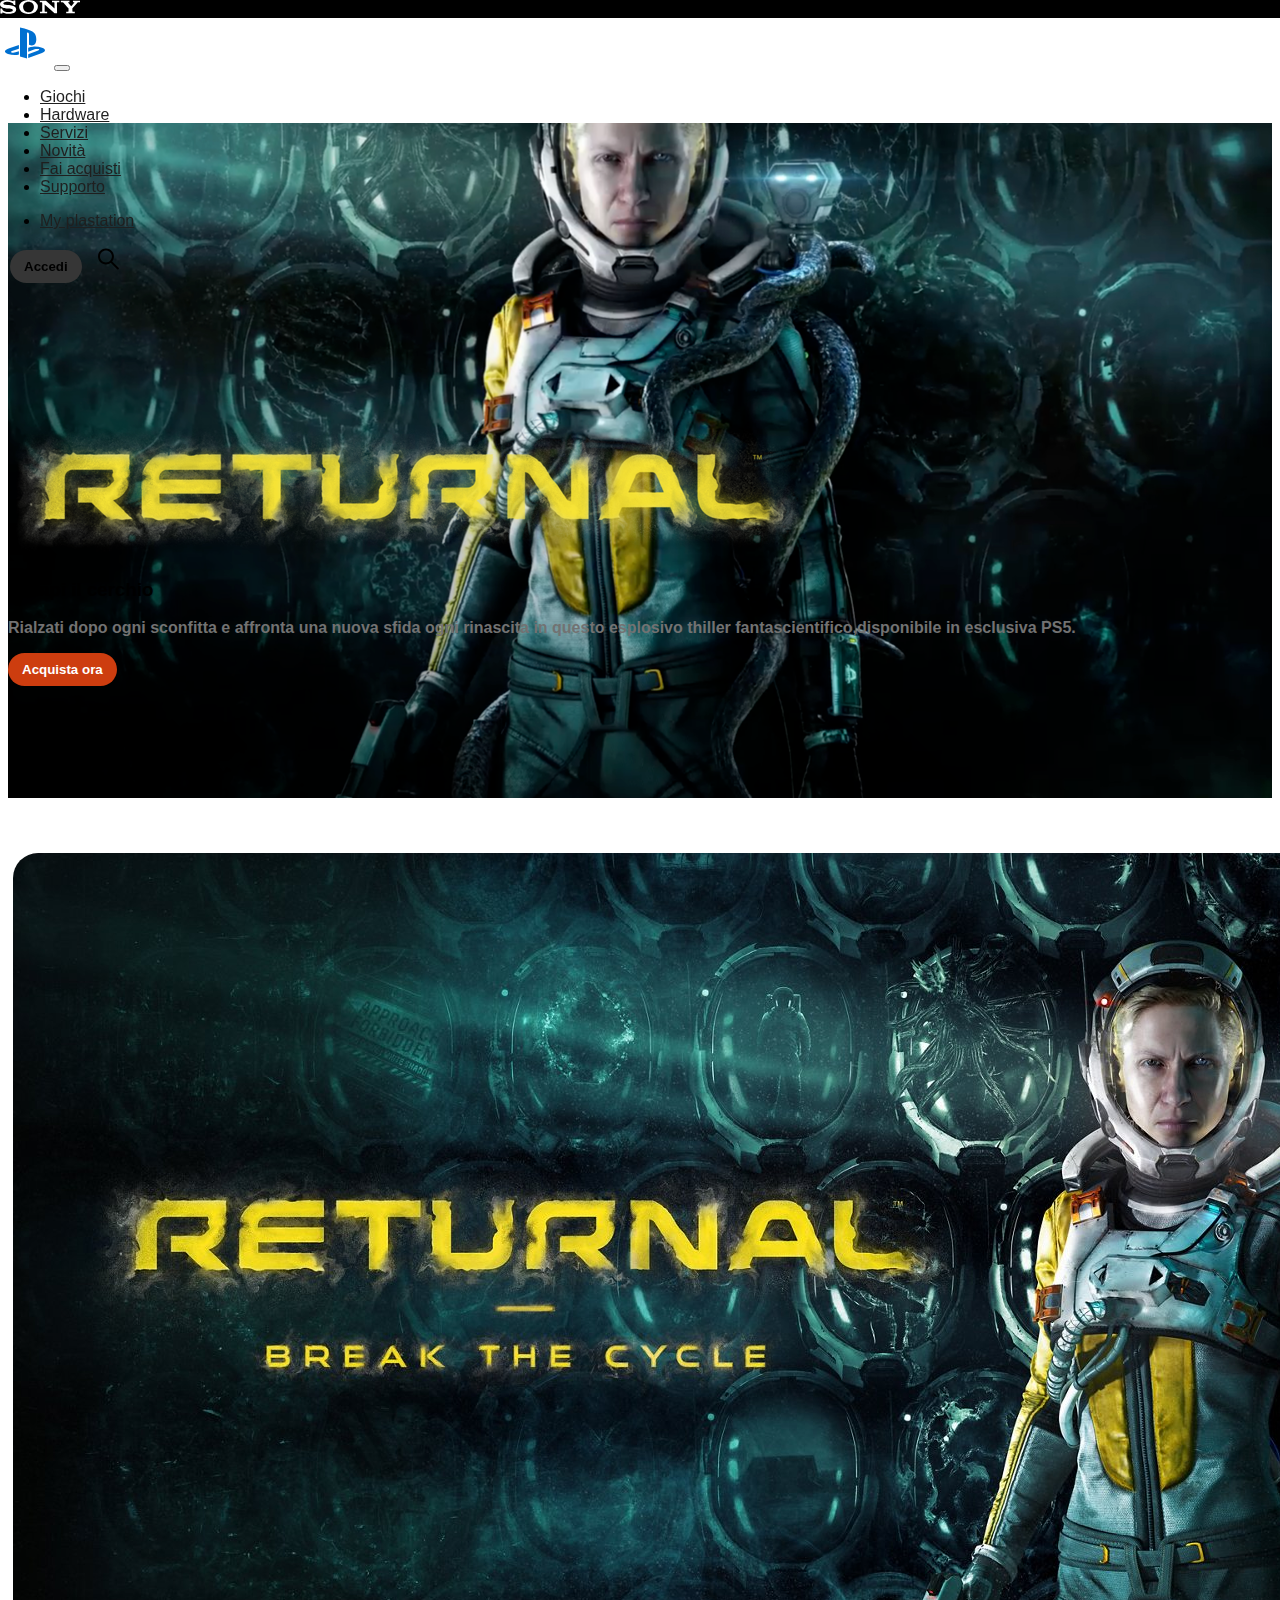
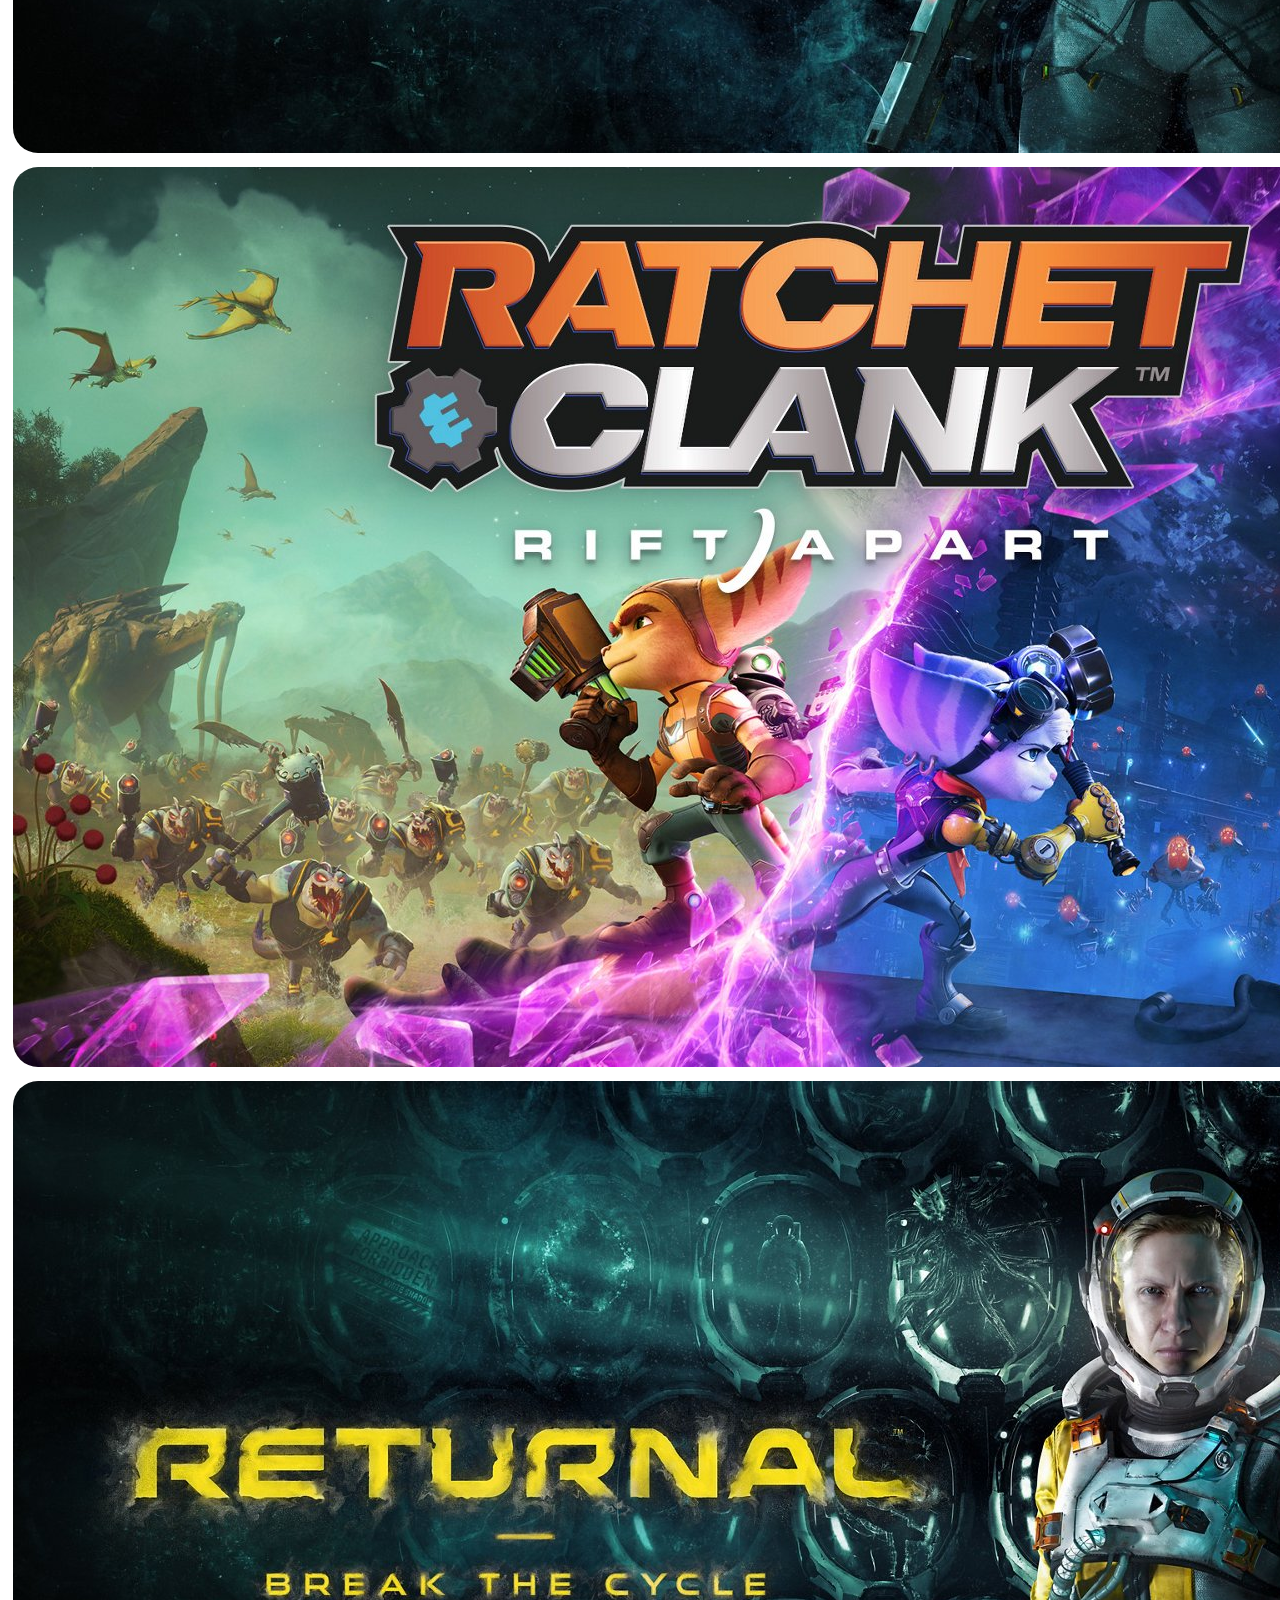
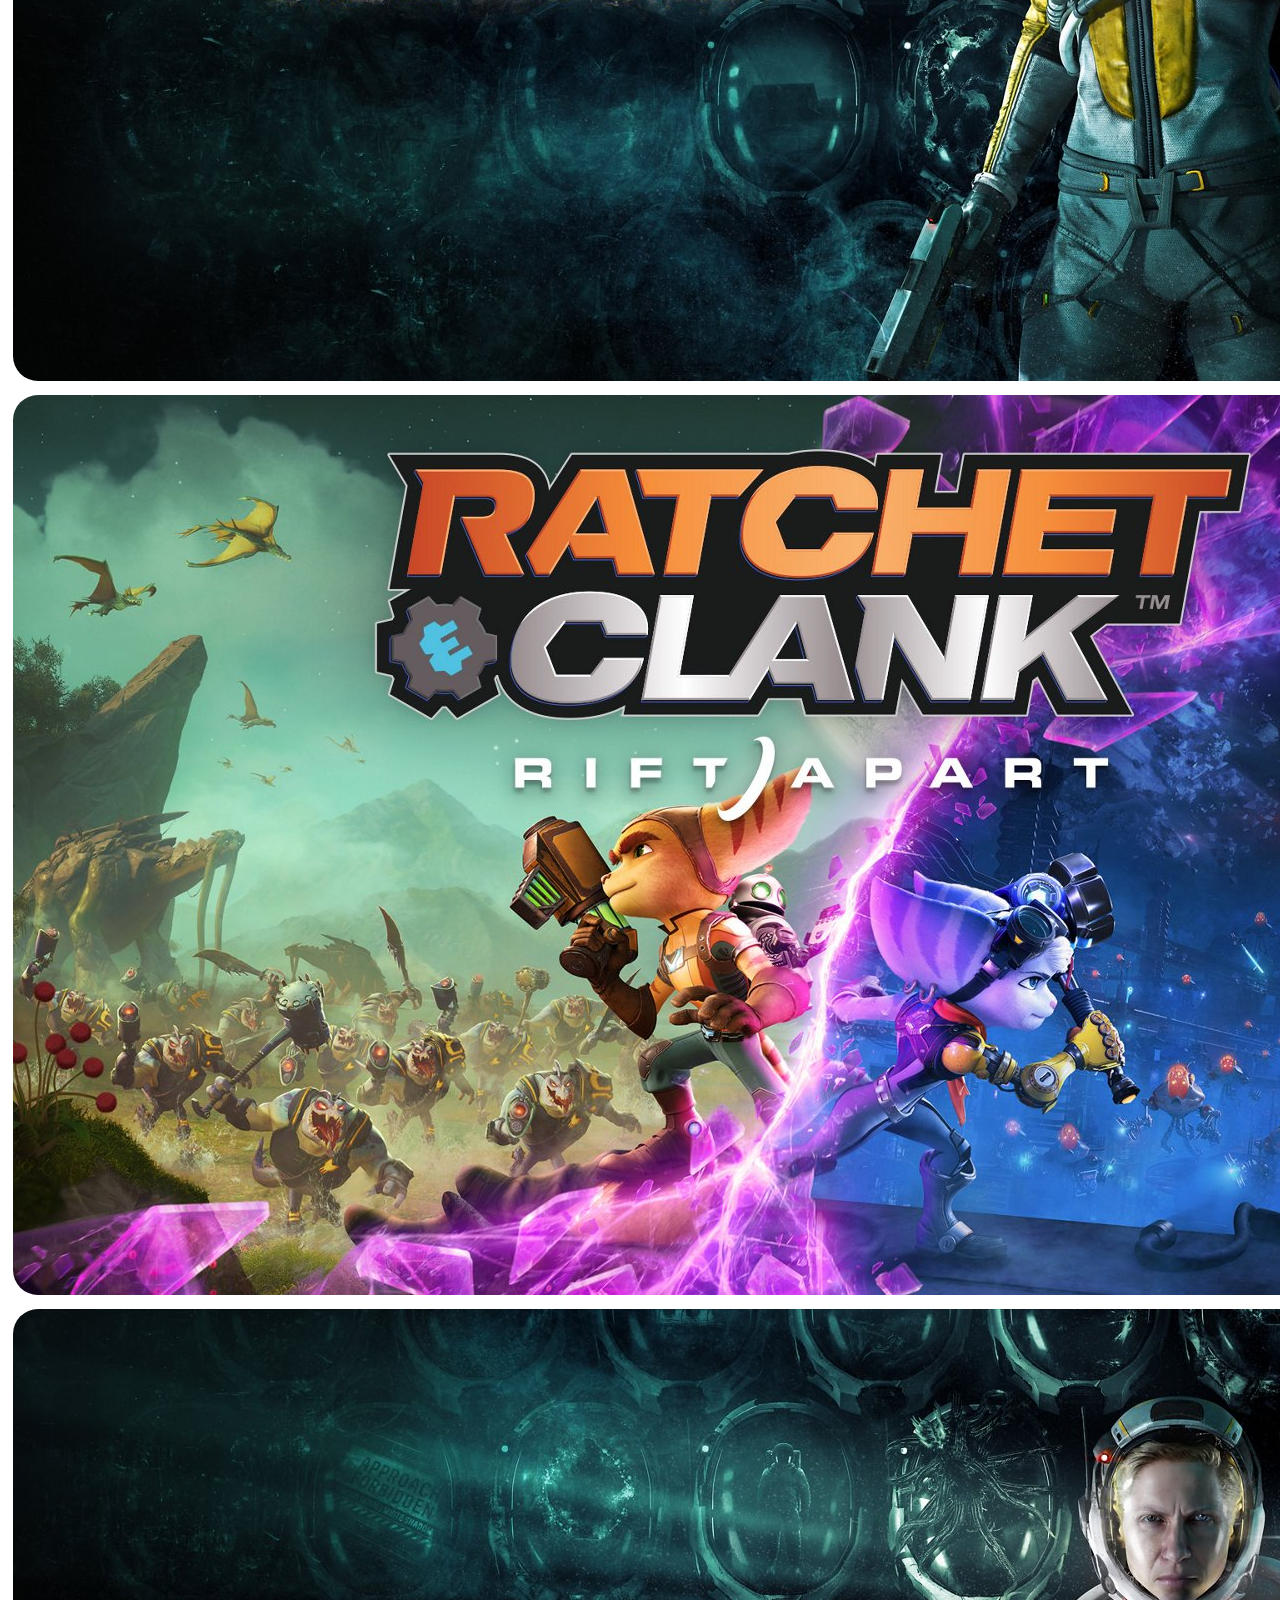
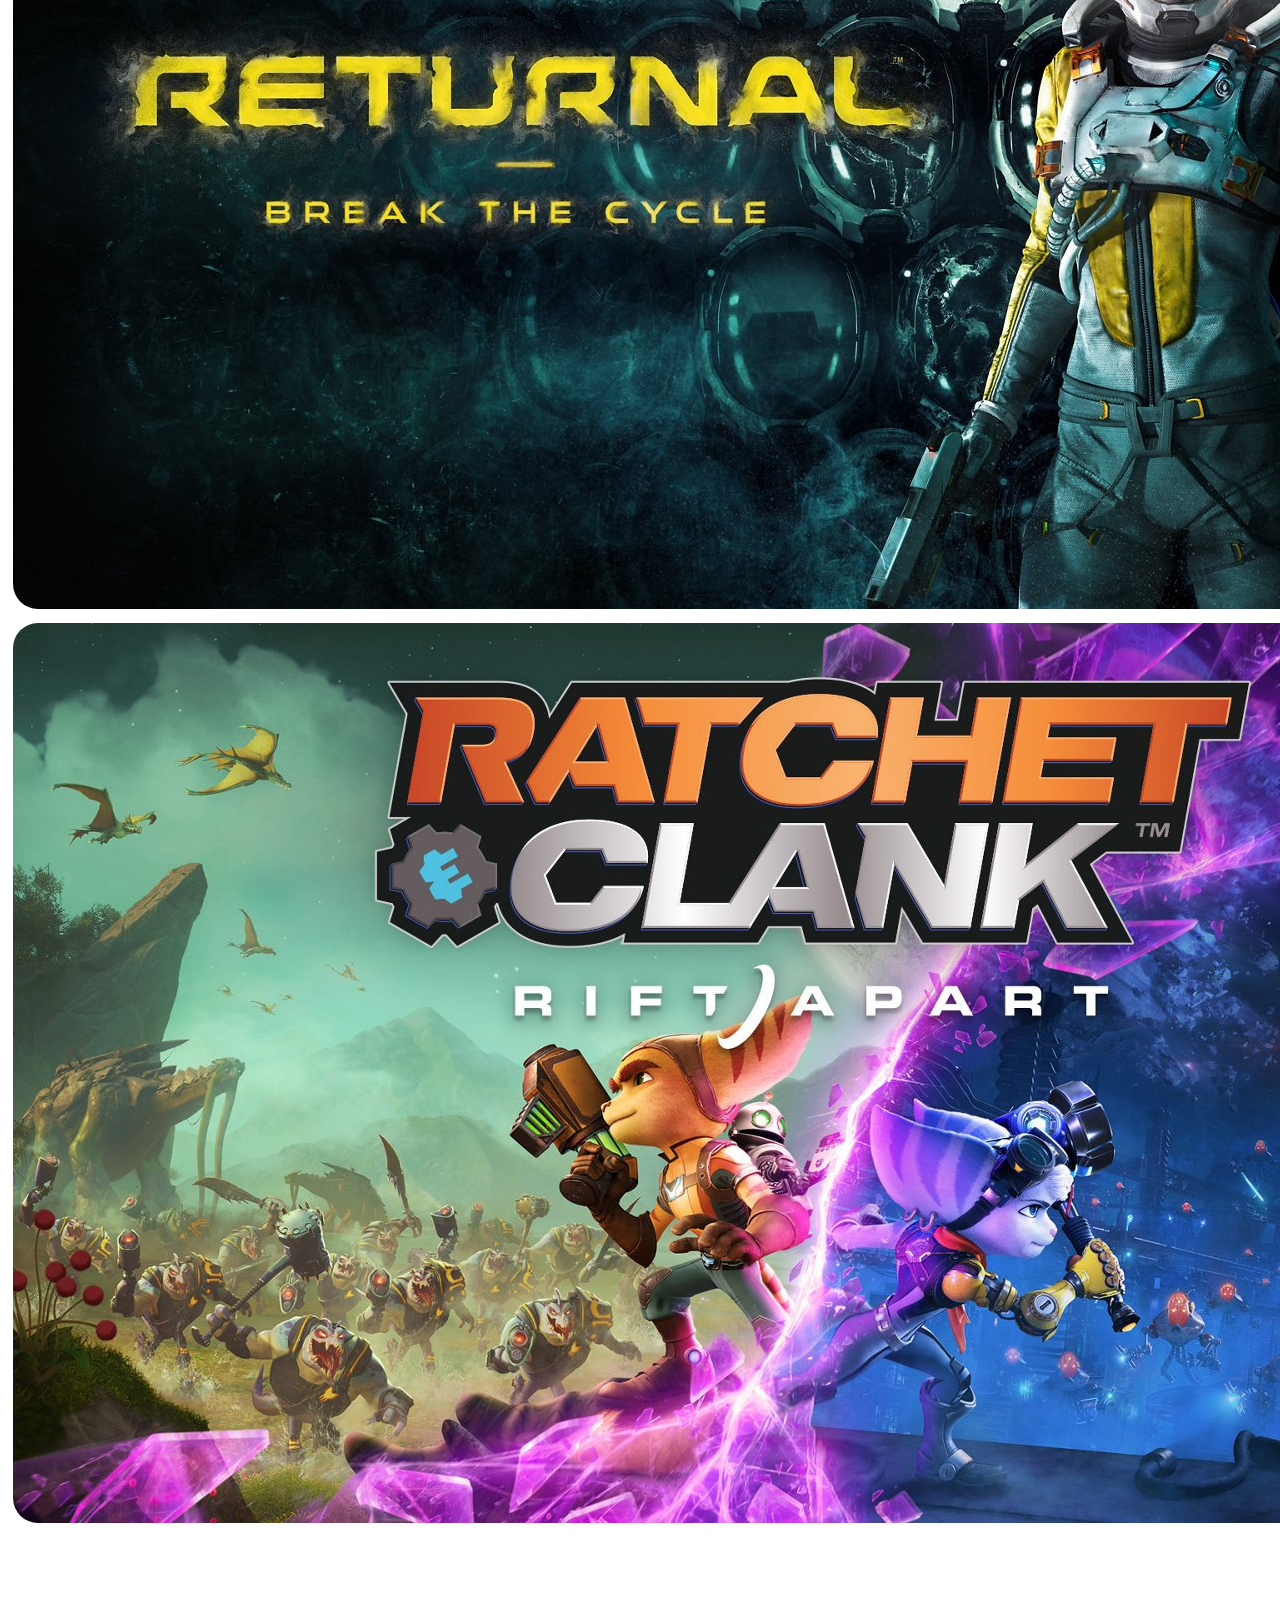
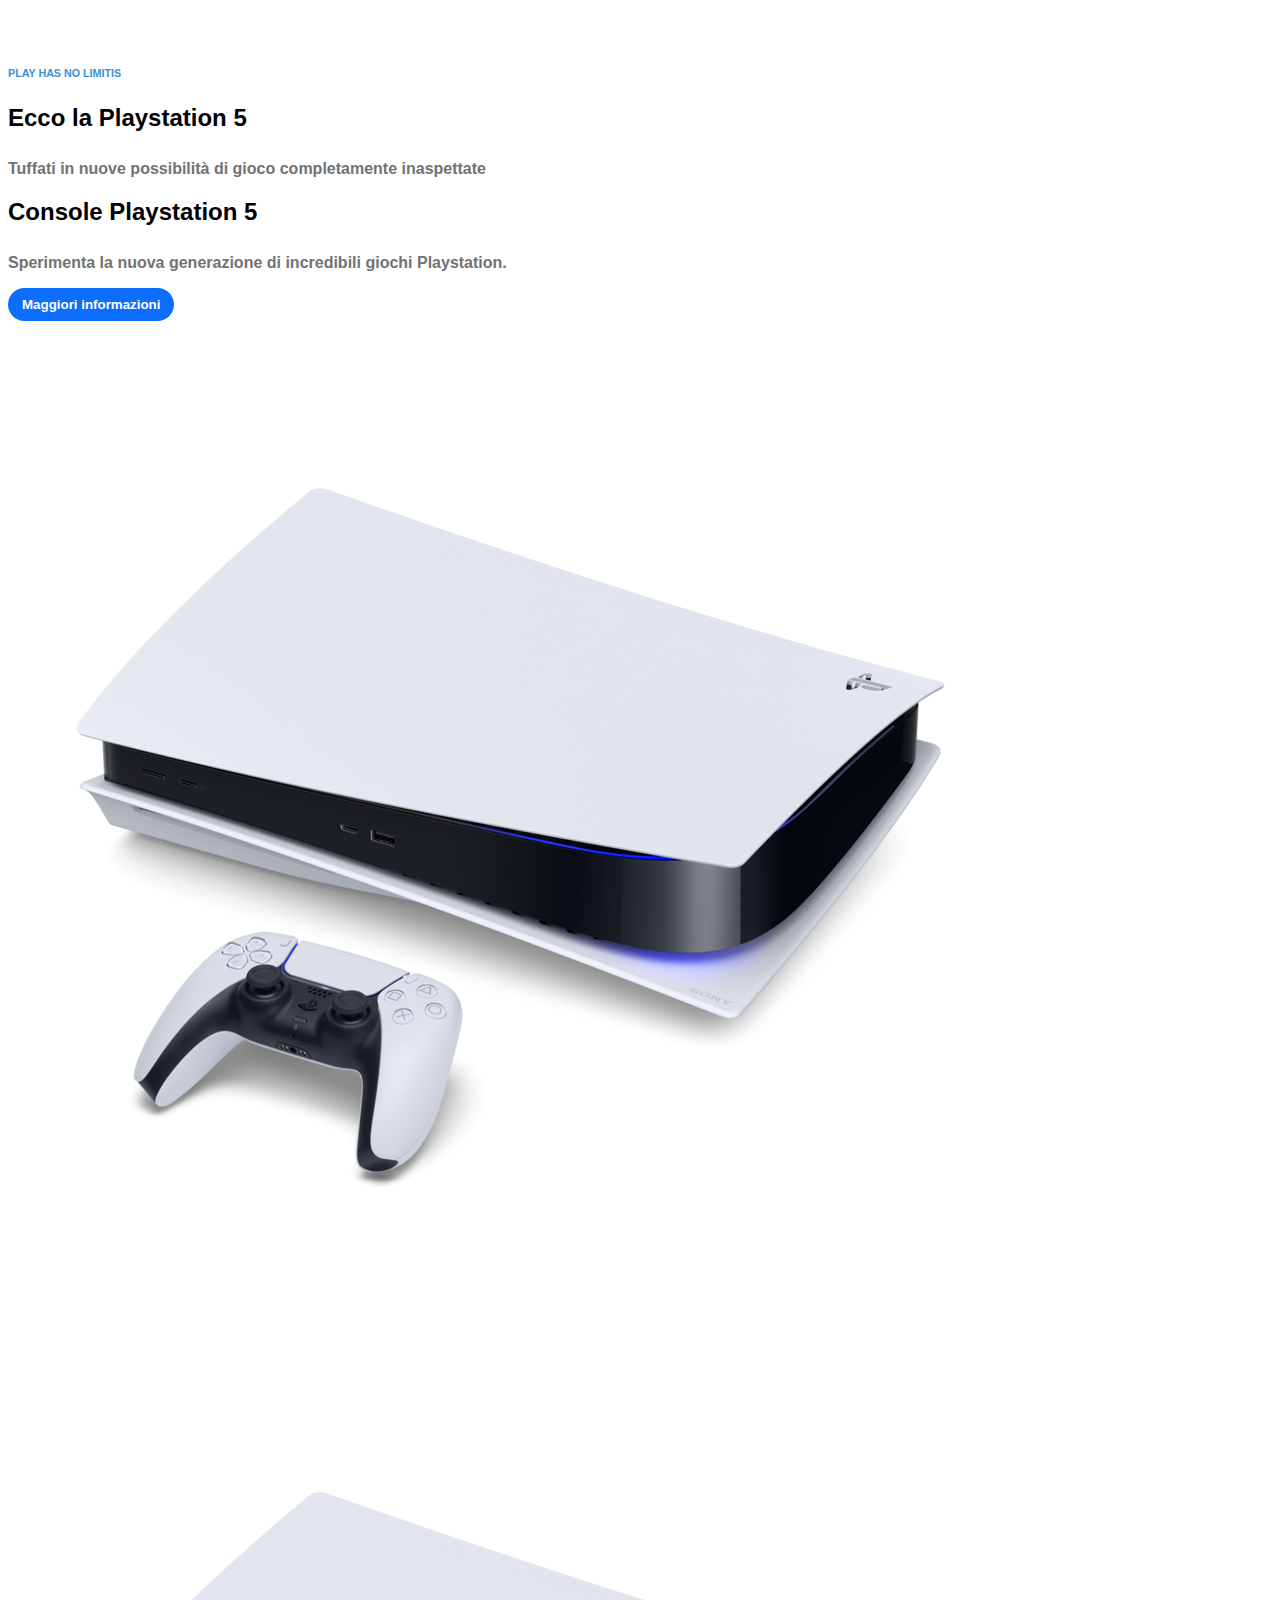
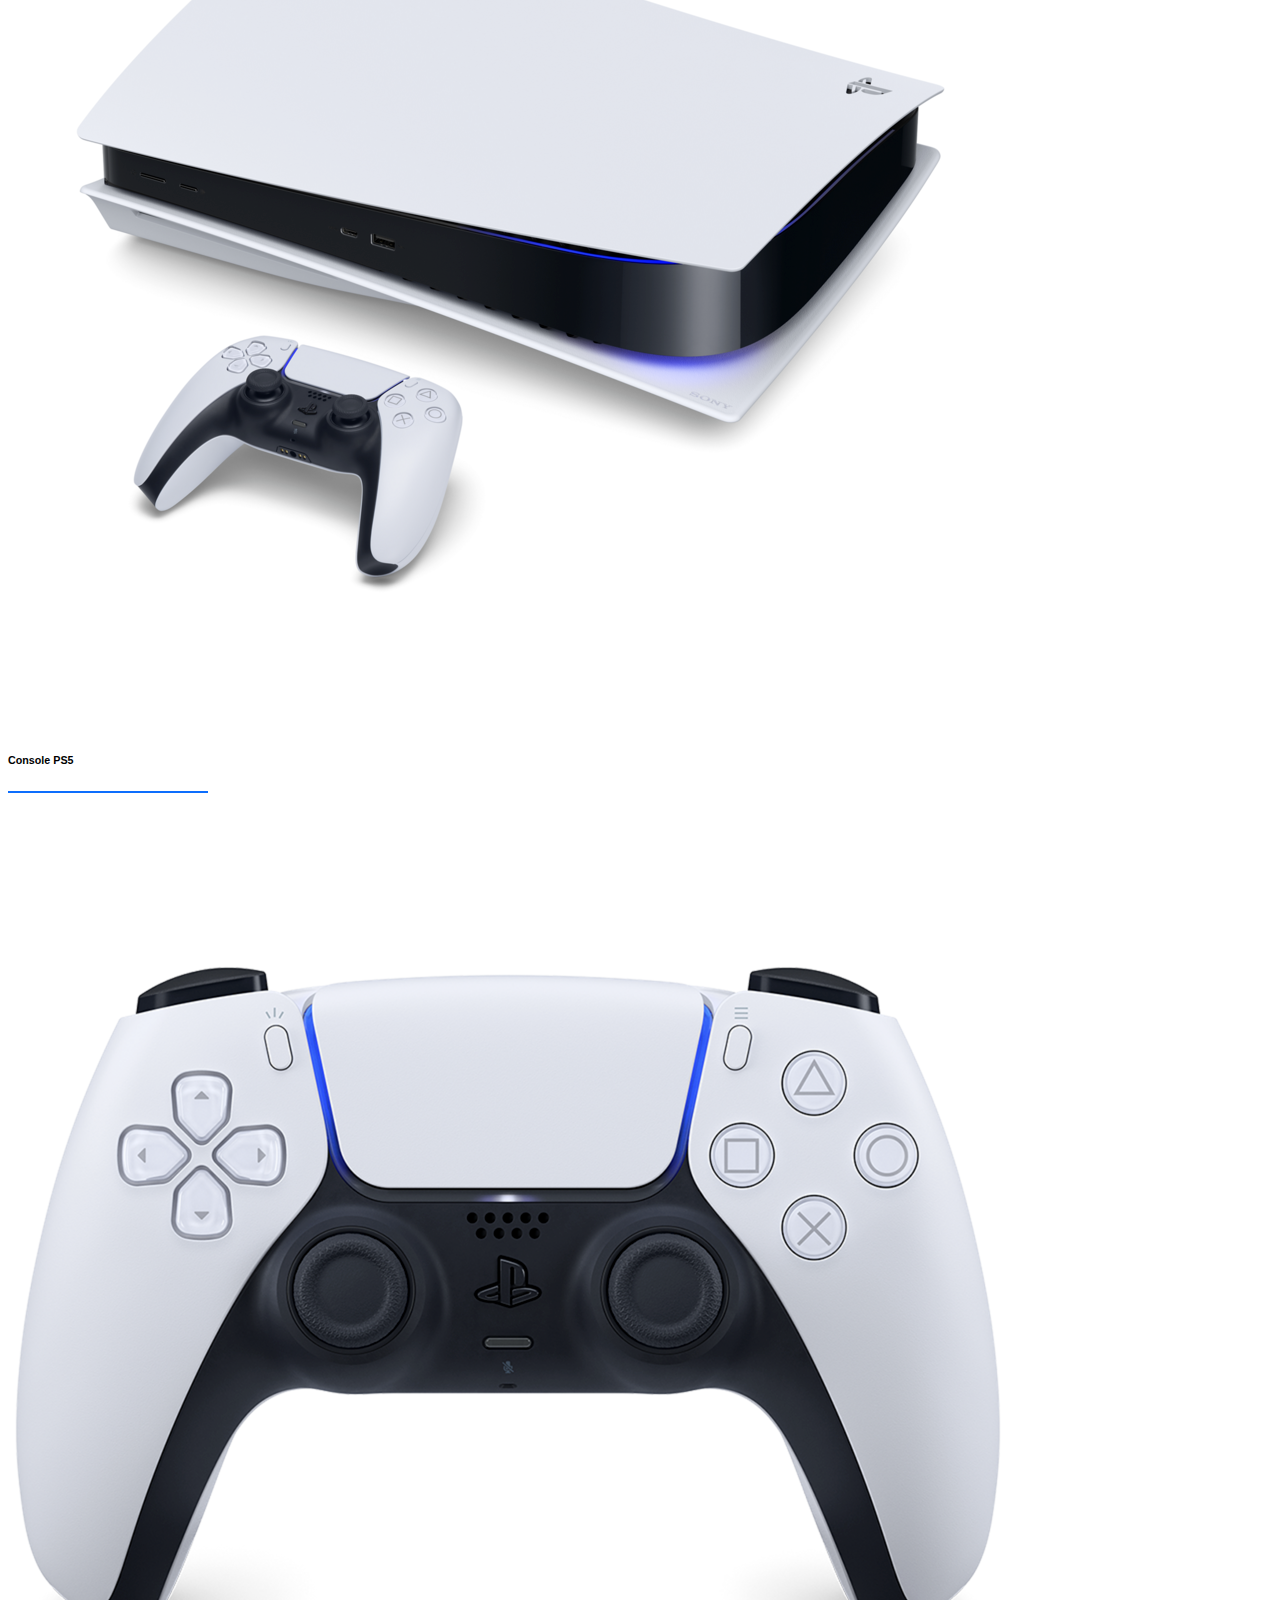
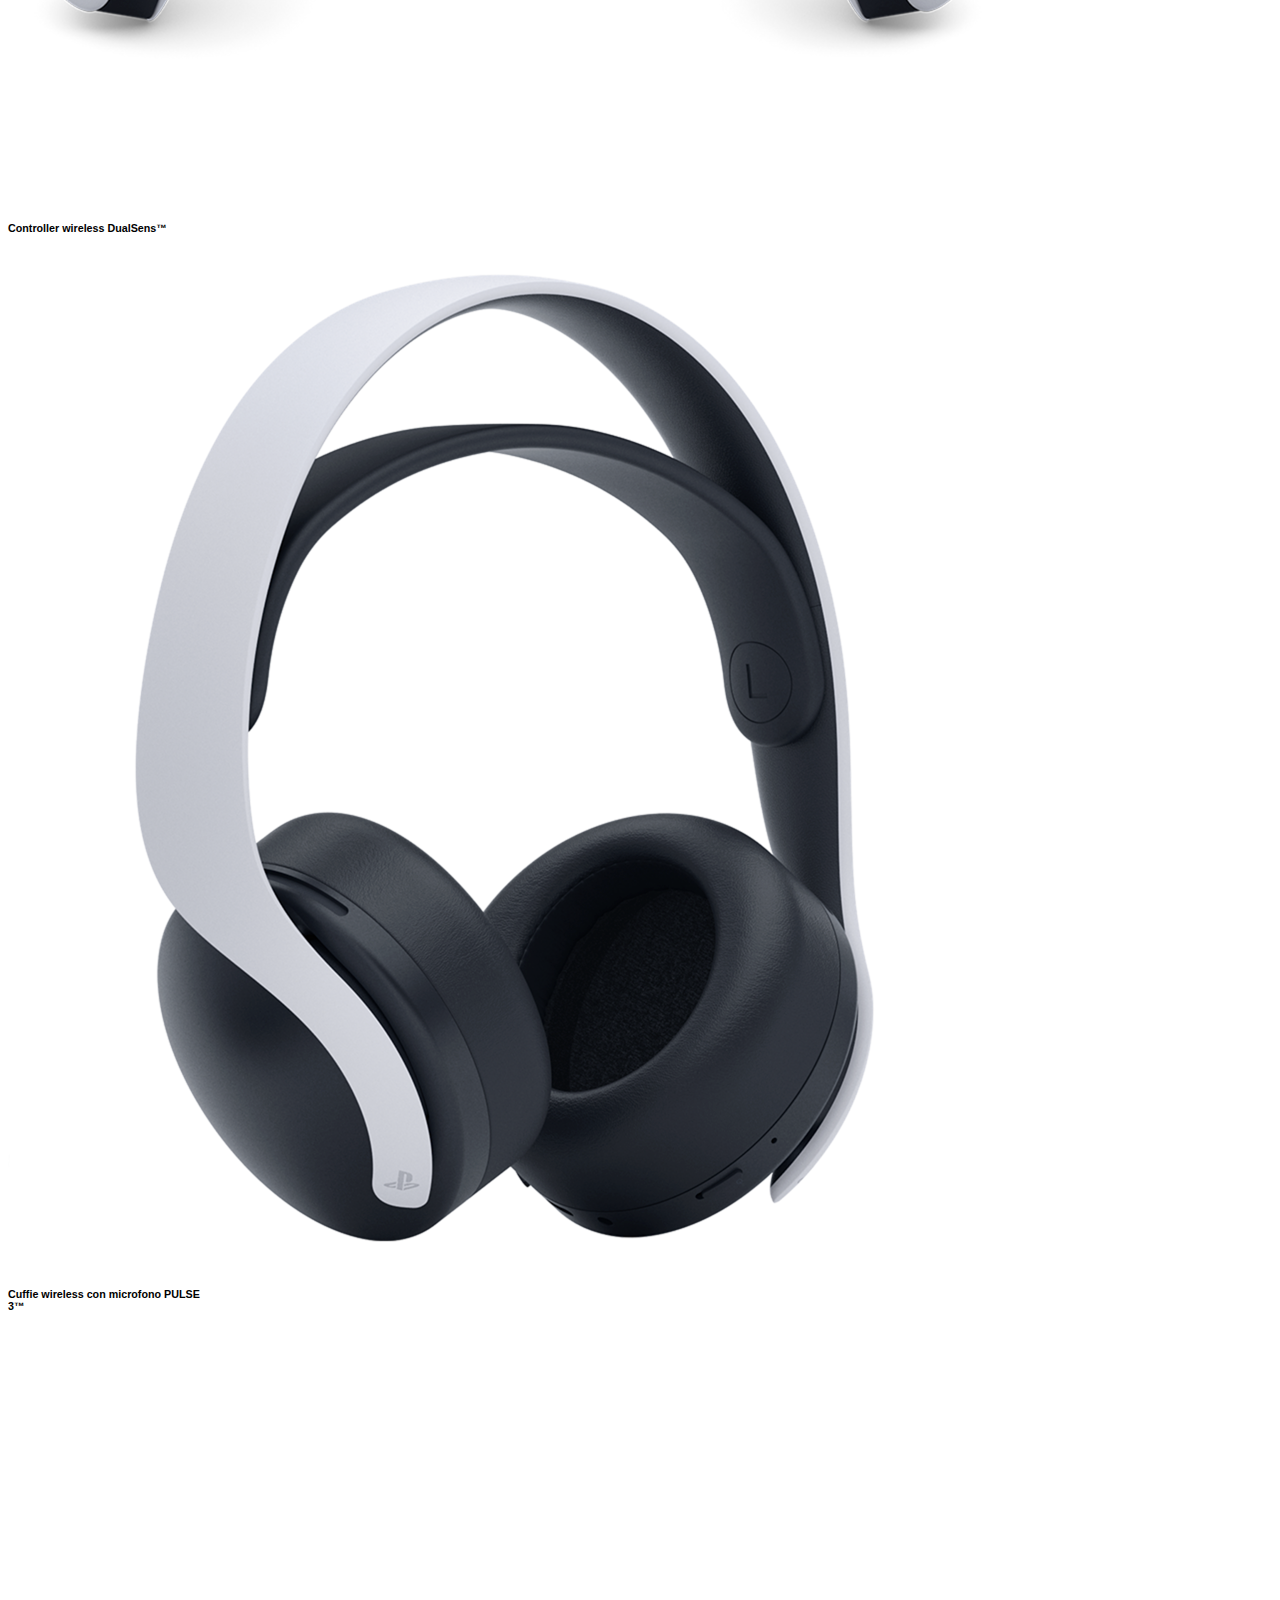
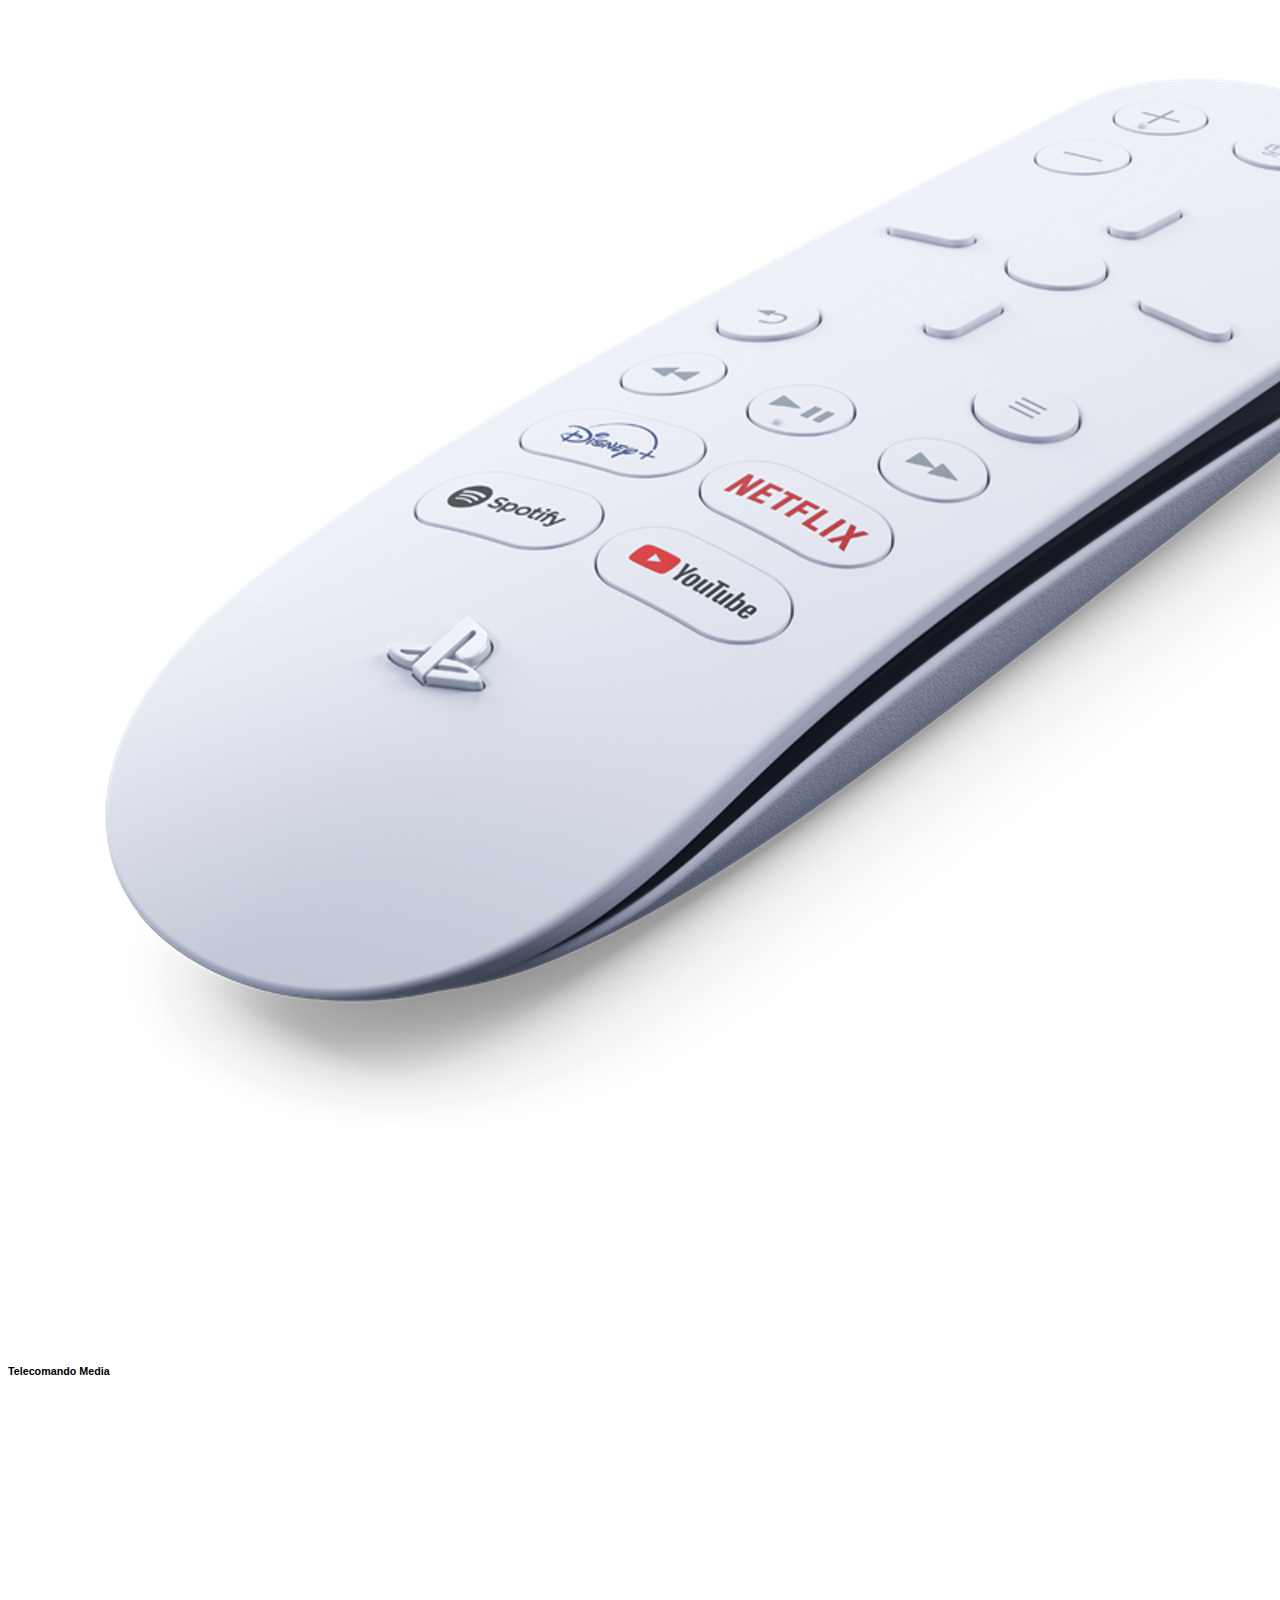
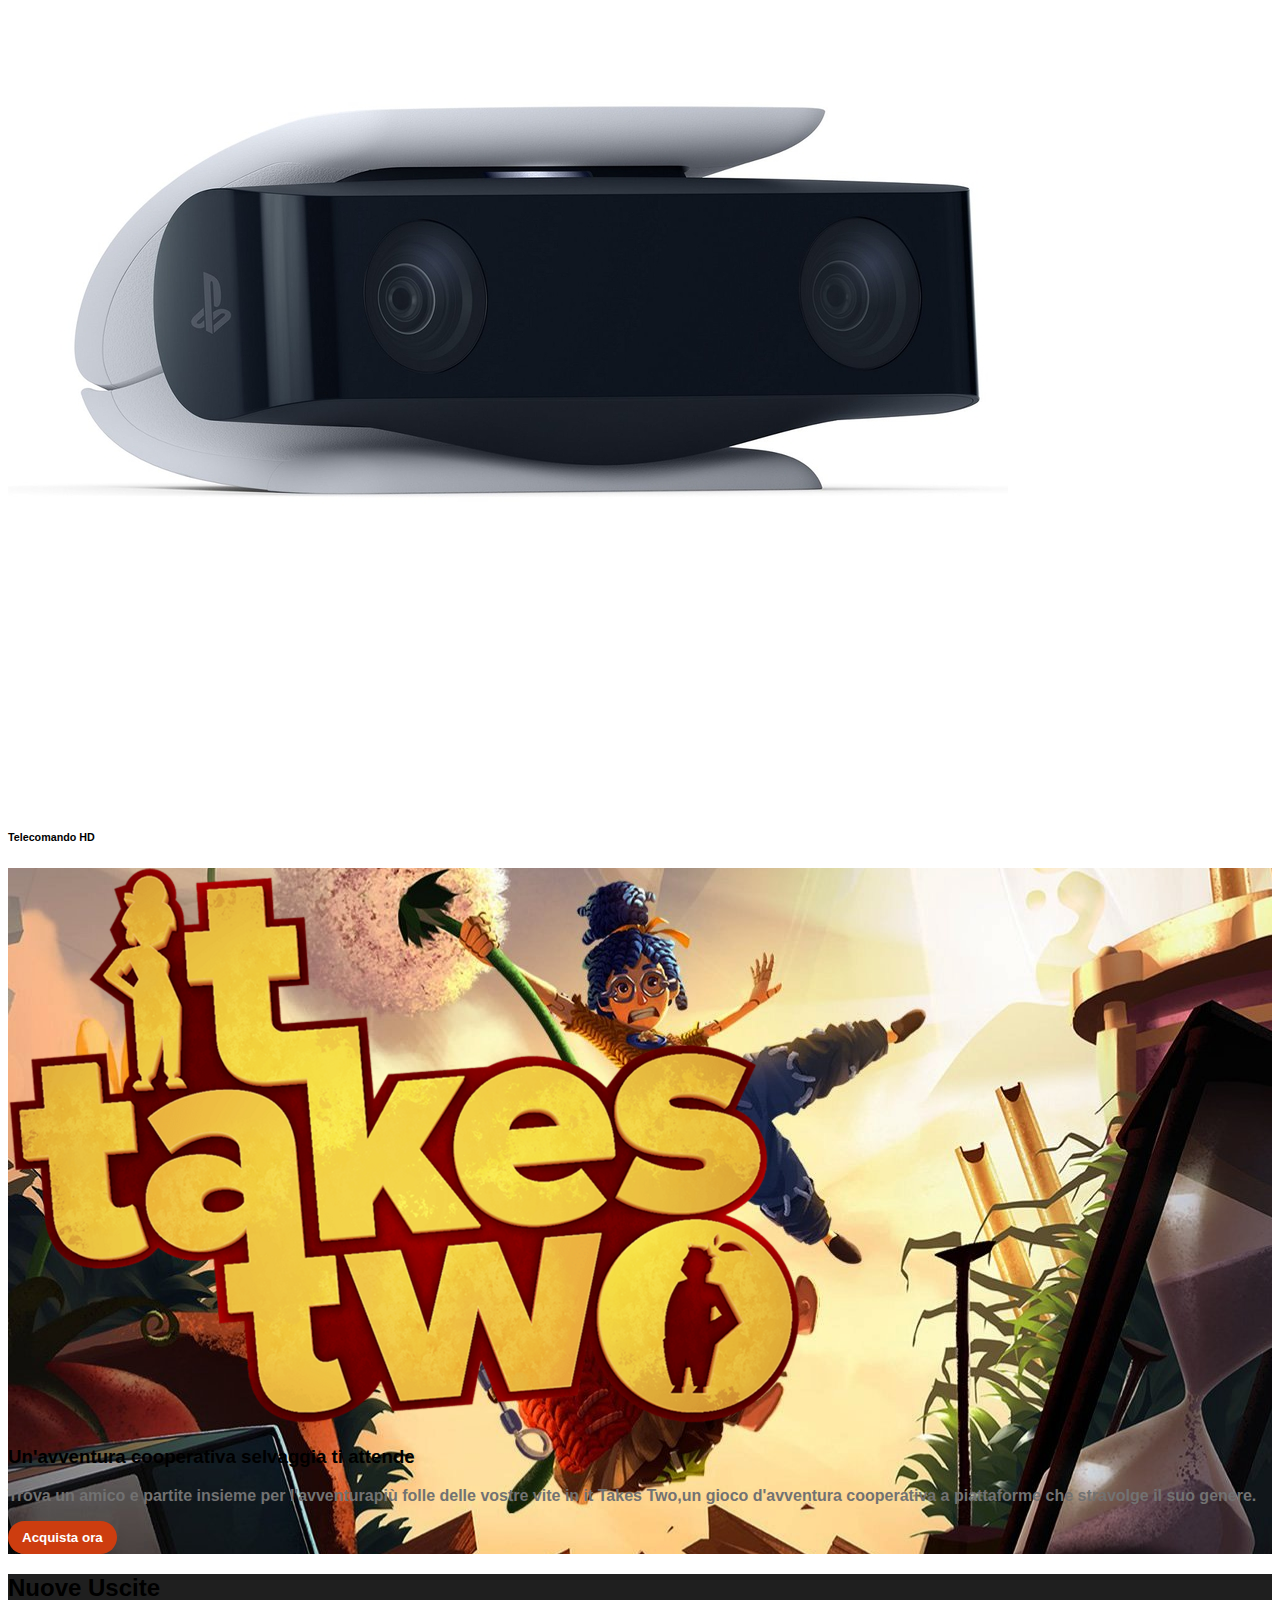
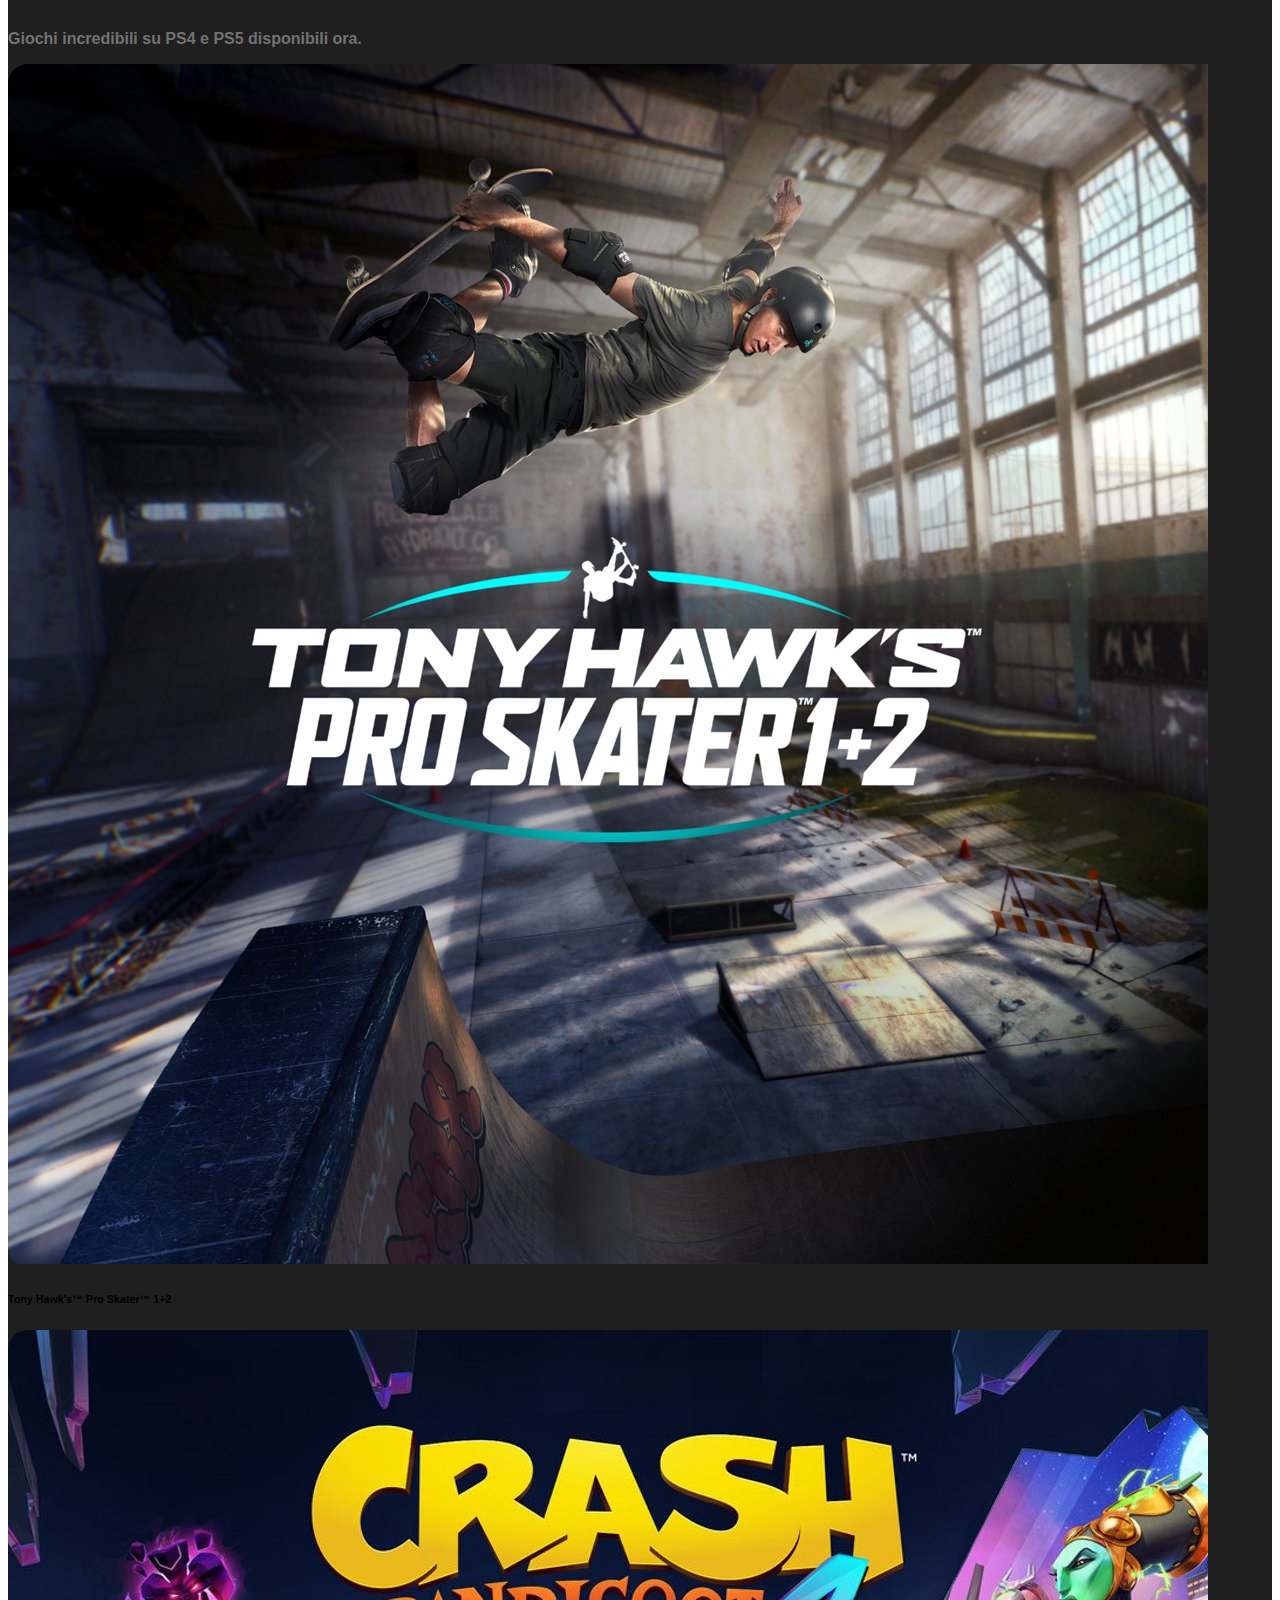
==== commit 3faea669: "add hover effects" ====
--- a/index.html
+++ b/index.html
@@ -12,6 +12,7 @@
         <link rel="stylesheet" href="https://cdnjs.cloudflare.com/ajax/libs/font-awesome/6.1.1/css/all.min.css" integrity="sha512-KfkfwYDsLkIlwQp6LFnl8zNdLGxu9YAA1QvwINks4PhcElQSvqcyVLLD9aMhXd13uQjoXtEKNosOWaZqXgel0g==" crossorigin="anonymous" referrerpolicy="no-referrer" />
         <!--/ Fontawesome -->
         <link rel="stylesheet" href="./css/style.css">
+        <link rel="stylesheet" href="./css/bonus.css">
         <title>Playstation</title>
     </head>
     <body>
@@ -79,7 +80,7 @@
                                     <div class="section-title-jumbo text-white">
                                         <h3 class="py-2 fw-bold">Rompi il cerchio</h3>
                                         <p class="pb-2 text-white">Rialzati dopo ogni sconfitta e affronta una nuova sfida ogni rinascita in questo esplosivo thiller fantascientifico,disponibile in esclusiva PS5.</p>
-                                        <button class="my-btn btn-danger">Acquista ora</button>
+                                        <button class="my-btn btn_red">Acquista ora</button>
                                     </div>
                                 </div>
                             </div>
@@ -141,40 +142,40 @@
                             </div>
                         </div>
                         <div class="col-xs-12 col-md-6">
-                            <div class="img-playstation5">
+                            <div class="img-playstation5 pt-3">
                                 <img class="w-100" src="./img/playstation-5-thumb.png" alt="play5">
                             </div>
                         </div>
                     </div>
                     <div class="row row-cols-3 row-cols-md-5 pt-4">
                         <div class=" col">
-                            <div class="box-img">
+                            <div class="box-img1">
                                 <a class="d-block" href="javascript:void(0)"><img class="w-100" src="./img/playstation-5-thumb.png" alt="play5"></a>
-                                <h5 class="text-center">Console PS5</h5>
+                                <h6 class="text-center">Console PS5</h6>
                             </div>
                         </div>
                         <div class=" col">
-                            <div class="box-img">
+                            <div class="box-img overlay">
                                 <a class="d-block" href="javascript:void(0)"><img class="w-100" src="./img/joypad-thumb.png" alt="joypad"></a>
-                                <h5 class="text-center">Controller wireless DualSens™</h5>
+                                <h6 class="text-center">Controller wireless DualSens™</h6>
                             </div>
                         </div>
                         <div class=" col">
-                            <div class="box-img">
+                            <div class="box-img overlay">
                                 <a class="d-block" href="javascript:void(0)"><img class="w-100" src="./img/headset-thumb.png" alt="headset"></a>
-                                <h5 class="text-center">Cuffie wireless con microfono PULSE 3™</h5>
+                                <h6 class="text-center">Cuffie wireless con microfono PULSE 3™</h6>
                             </div>
                         </div>
                         <div class="col">
-                            <div class="box-img">
+                            <div class="box-img overlay">
                                 <a class="d-block" href="javascript:void(0)"><img class="w-100" src="./img/remote-thumb.png" alt="remoto"></a>
-                                <h5 class="text-center">Telecomando Media</h5>
+                                <h6 class="text-center">Telecomando Media</h6>
                             </div>
                         </div>
                         <div class="col">
-                            <div class="box-img">
+                            <div class="box-img overlay">
                                 <a class="d-block" href="javascript:void(0)"><img class="w-100" src="./img/camera-thumb.jpg" alt="comera hd"></a>
-                                <h5 class="text-center">Telecomando HD</h5>
+                                <h6 class="text-center">Telecomando HD</h6>
                             </div>
                         </div>
                     </div>
@@ -185,16 +186,16 @@
             <div class="section mt-5">
                 <div class="banner-take">
                     <div class="container">
-                        <div class="row">
-                            <div class="col-xs-12 col-md-6 col-lg-4">
-                                <div class="col_banner">
+                        <div class="row align-items-center">
+                            <div class="col-xs-12 col-md-12 col-lg-4">
+                                <div class="col_banner py-5">
                                     <div class="logo-banner pb-4">
                                         <img class="w-100" src="./img/it-takes-two-logo.png" alt="logo takes">
                                     </div>
                                     <div class="section-title-banner text-white">
                                         <h3 class="py-4 fs-1 fw-bold">Un'avventura cooperativa selvaggia ti attende</h3>
                                         <p class="pb-2 text-white">Trova un amico e partite insieme per l'avventurapiù folle delle vostre vite in it Takes Two,un gioco d'avventura cooperativa a piattaforme che stravolge il suo genere.</p>
-                                        <button class="my-btn btn-danger">Acquista ora</button>
+                                        <button class="my-btn btn_red">Acquista ora</button>
                                     </div>
                                 </div>
                             </div>
@@ -329,7 +330,7 @@
                         </div>
                     </div>
                     <div class="row mt-5">
-                        <div class="col-sm-12 col-md-4">
+                        <div class="col-sm-12 col-md-4 pb-3">
                             <div class="box_card_play">
                                 <img class="w-100" src="./img/ps4-slim-homepage-image-block.jpg" alt="ps4">
                             </div>
@@ -339,7 +340,7 @@
                                 <button class="my-btn btn_primary">Scopri di più</button>
                             </div>
                         </div>
-                        <div class="col-sm-12 col-md-4">
+                        <div class="col-sm-12 col-md-4 pb-3">
                             <div class="box_card_play">
                                 <img class="w-100" src="./img/double11-202010-tw-psvr.jpg" alt="double">
                             </div>
@@ -349,7 +350,7 @@
                                 <button class="my-btn btn_primary">Scopri di più</button>
                             </div>
                         </div>
-                        <div class="col-sm-12 col-md-4">
+                        <div class="col-sm-12 col-md-4 pb-3">
                             <div class="box_card_play">
                                 <img class="w-100" src="./img/dualshock-4-listing-thumb.jpg" alt="dualshoch">
                             </div>
@@ -367,8 +368,8 @@
             <div class="section">
                 <div class="banner-play-plus">
                     <div class="container">
-                        <div class="row">
-                            <div class="col-sm-12 col-md-6">
+                        <div class="row align-items-center">
+                            <div class="col-sm-12 col-md-6 py-4">
                                 <div class="col_banner">
                                     <div class="logo-banner w-50 pb-4">
                                         <img class="w-100" src="./img/ps-plus-logo.png" alt="logo play-plus">
@@ -398,13 +399,13 @@
                     </div>
                     <div class="row">
                         <div class="col-sm-12 pb-4 col-md-4">
-                            <img class="w-100" src="./img//playstation-store-games-under-20-spotlight.jpg" alt="playstore">
+                            <a href="javascript:void(0)"><img class="w-100" src="./img//playstation-store-games-under-20-spotlight.jpg" alt="playstore"></a>
                         </div>
                         <div class="col-sm-12 pb-4 col-md-4">
-                            <img class="w-100" src="./img/playstation-store-golden-week-sale-spotlight.jpg" alt="playstore">
+                            <a href="javascript:void(0)"><img class="w-100" src="./img/playstation-store-golden-week-sale-spotlight.jpg" alt="playstore"></a>
                         </div>
                         <div class="col-sm-12 pb-4 col-md-4">
-                            <img class="w-100" src="./img/playstation-store-free-to-play-spotlight.png" alt="playstore">
+                            <a href="javascript:void(0)"><img class="w-100" src="./img/playstation-store-free-to-play-spotlight.png" alt="playstore"></a>
                         </div>
                     </div>
                 </div>
@@ -414,8 +415,8 @@
             <div class="section">
                 <div class="banner-play-now">
                     <div class="container">
-                        <div class="row">
-                            <div class="col-sm-12 col-md-6">
+                        <div class="row align-items-center">
+                            <div class="col-sm-12 col-md-6 py-4">
                                 <div class="col_banner">
                                     <div class="logo-banner w-50 pb-4">
                                         <img class="w-100" src="./img/ps-now-logo-two-column.png" alt="logo play-now">
@@ -444,16 +445,24 @@
                     </div>
                     <div class="row pt-5">
                         <div class="col-6 col-sm-3 pb-4">
-                            <a href="javascript:void(0)"><img class="w-100" src="./img/twitter.jpg" alt="twitter"></a>
+                            <a href="javascript:void(0)">
+                                <img class="w-100" src="./img/twitter.jpg" alt="twitter">
+                            </a>
                         </div>
                         <div class="col-6 col-sm-3 pb-4">
-                            <a href="javascript:void(0)"><img class="w-100" src="./img/facebook.jpg" alt="facebook"></a>
+                            <a href="javascript:void(0)">
+                                <img class="w-100" src="./img/facebook.jpg" alt="facebook">
+                            </a>
                         </div>
                         <div class="col-6 col-sm-3 pb-4">
-                            <a href="javascript:void(0)"><img class="w-100" src="./img/instagram.jpg" alt="istagram"></a>
+                            <a href="javascript:void(0)">
+                                <img class="w-100" src="./img/instagram.jpg" alt="istagram">
+                            </a>
                         </div>
                         <div class="col-6 col-sm-3 pb-4">
-                            <a href="javascript:void(0)"><img class="w-100" src="./img/youtube.png" alt="youtube"></a>
+                            <a href="javascript:void(0)">
+                                <img class="w-100" src="./img/youtube.png" alt="youtube">
+                            </a>
                         </div>
                     </div>
                 </div>
--- a/css/style.css
+++ b/css/style.css
@@ -35,6 +35,7 @@
 
 .img-lens {
     width: 25px;
+    cursor: pointer;
 }
 
 .navbar-light .navbar-nav .nav-link {
@@ -57,6 +58,10 @@
     max-width: 250px;
 } 
 
+.logo-jumbo {
+    max-width: 300px;
+}
+
 .section:first-child {
     padding: 6.875rem 0;
 }
@@ -65,9 +70,8 @@
     padding-top: 3.125rem;
 }
 
-.card_games {
+.card_games img {
     border-radius: 1.5625rem;
-    overflow: hidden;
 }
 
 /* Section playstation5 */
@@ -85,16 +89,21 @@
     padding-bottom: .5rem;
 }
 
+.box-img,
+.box-img1 {
+    max-width: 200px;
+    height: 100%;
+}
+
+.box-img {
+    transition: 0.3s;
+}
+
 /* Section Banner */
 .banner-take {
     background-image: url("../img/it-takes-two-hero-banner-desktop.jpg");
     background-repeat: no-repeat;
     background-position: center;
-}
-
-.col_banner {
-    padding-top: 9.375rem;
-    padding-bottom: 3.125rem;
 }
 
 /* Section Banner Uscite */
@@ -105,6 +114,7 @@
 .img_card_games {
     border-radius: 1.25rem;
     overflow: hidden;
+    cursor: pointer;
 }
 
 /* Section Plastation 4 */
@@ -118,7 +128,6 @@
 .banner-play-plus {
     background-color: #bebcbb;
 }
-
 
 /* Section Banner now */
 .banner-play-now {
